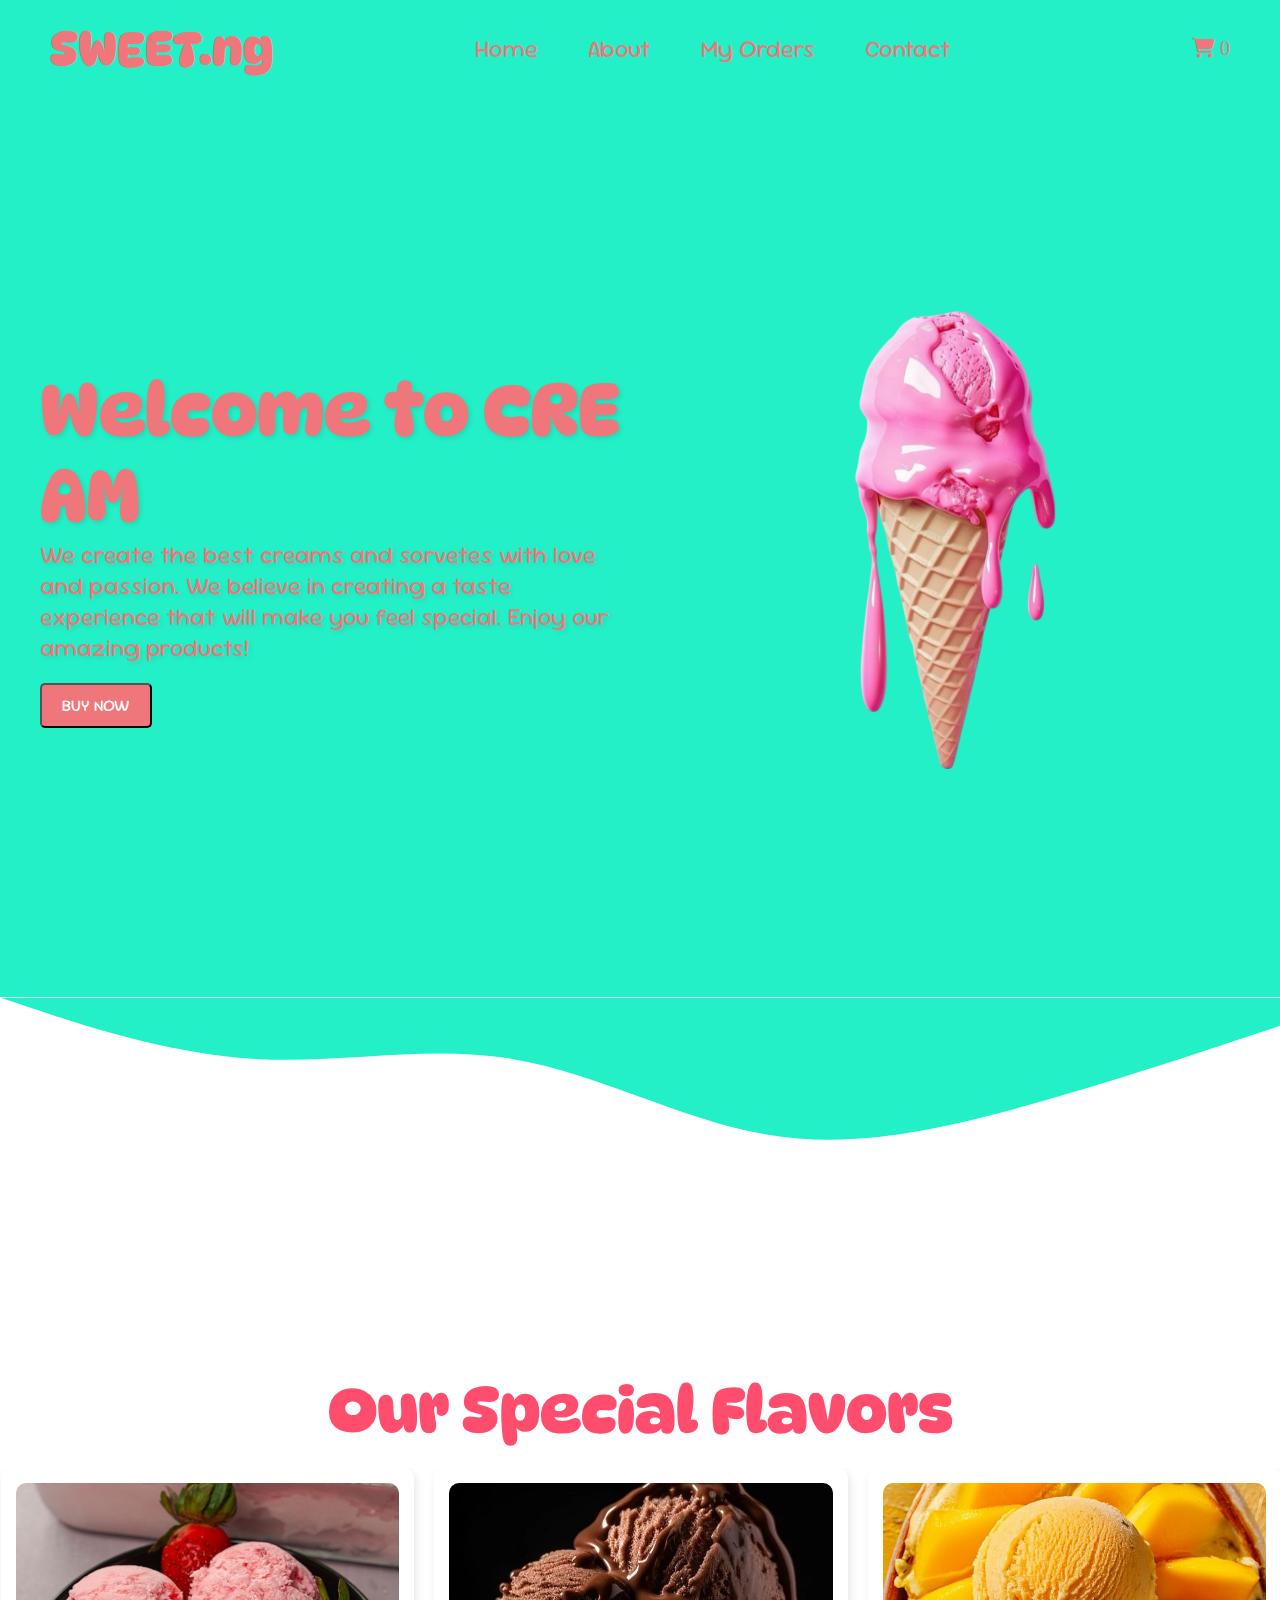
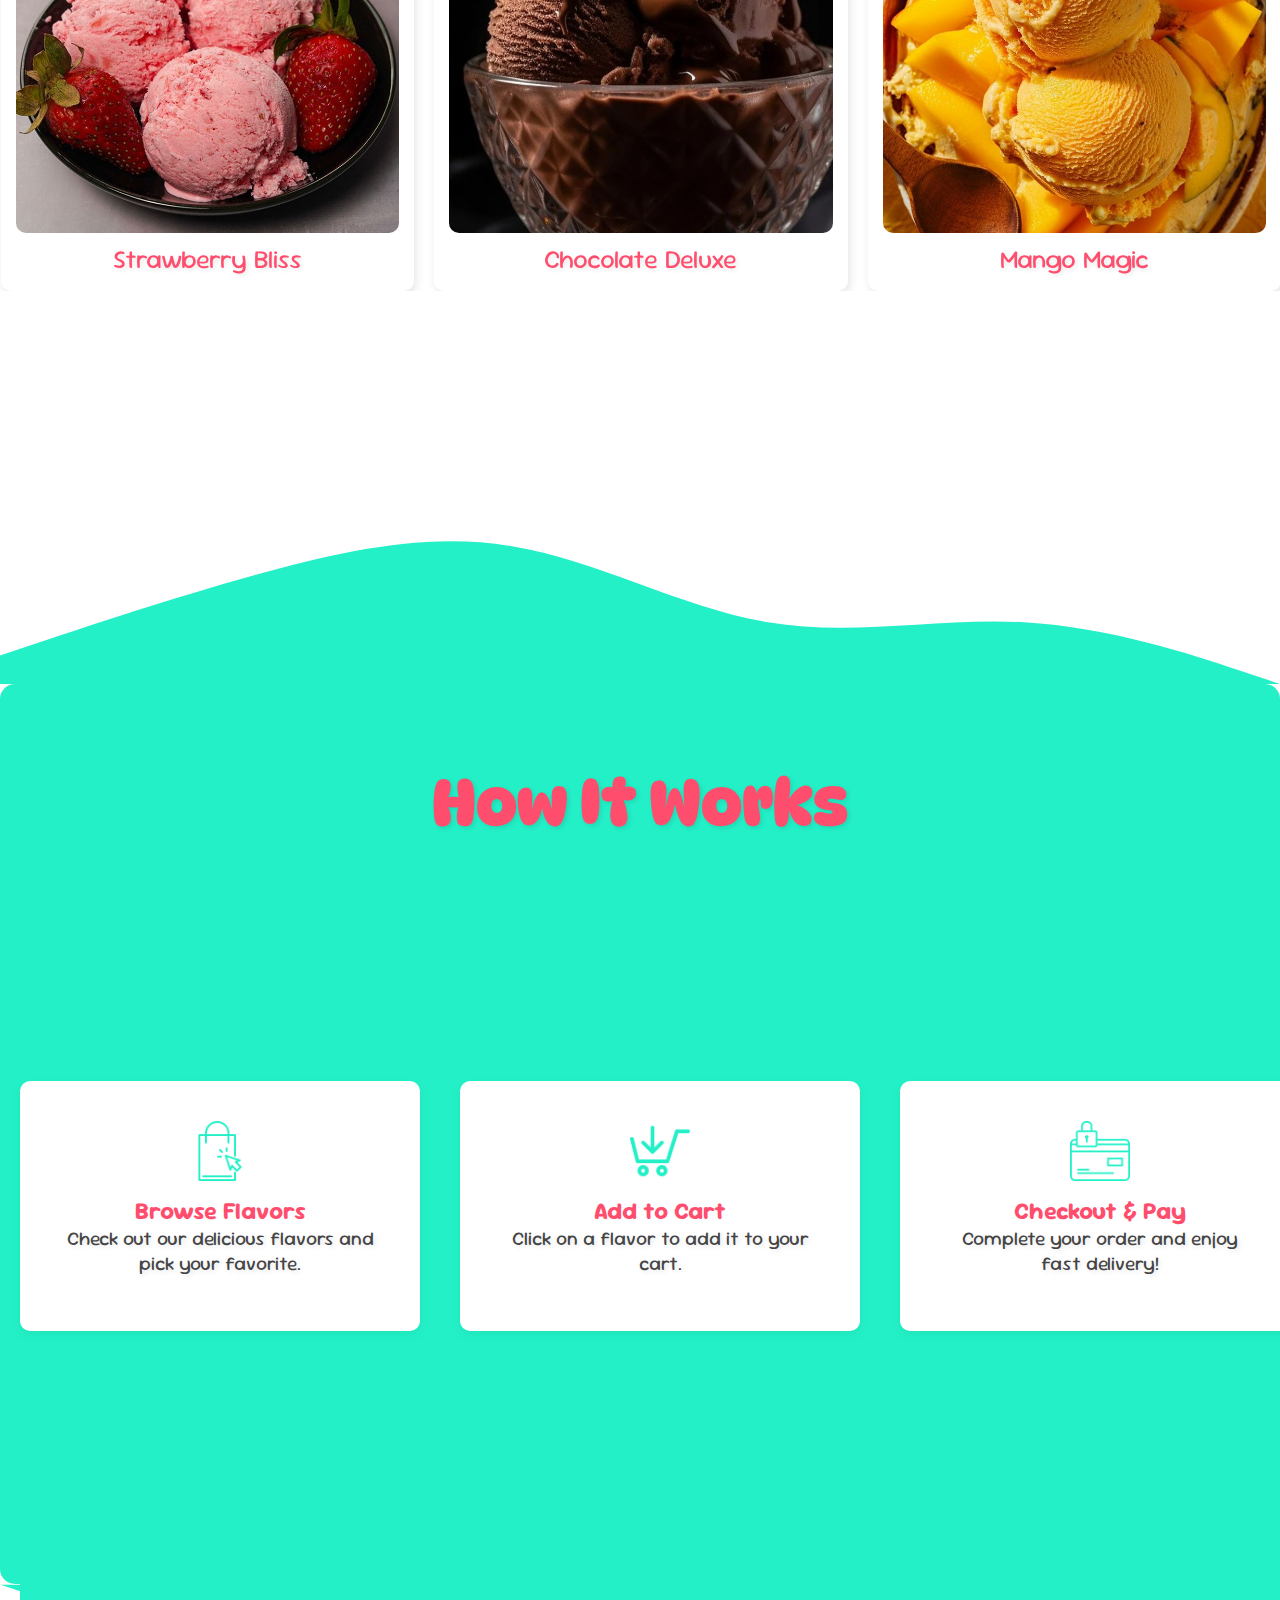
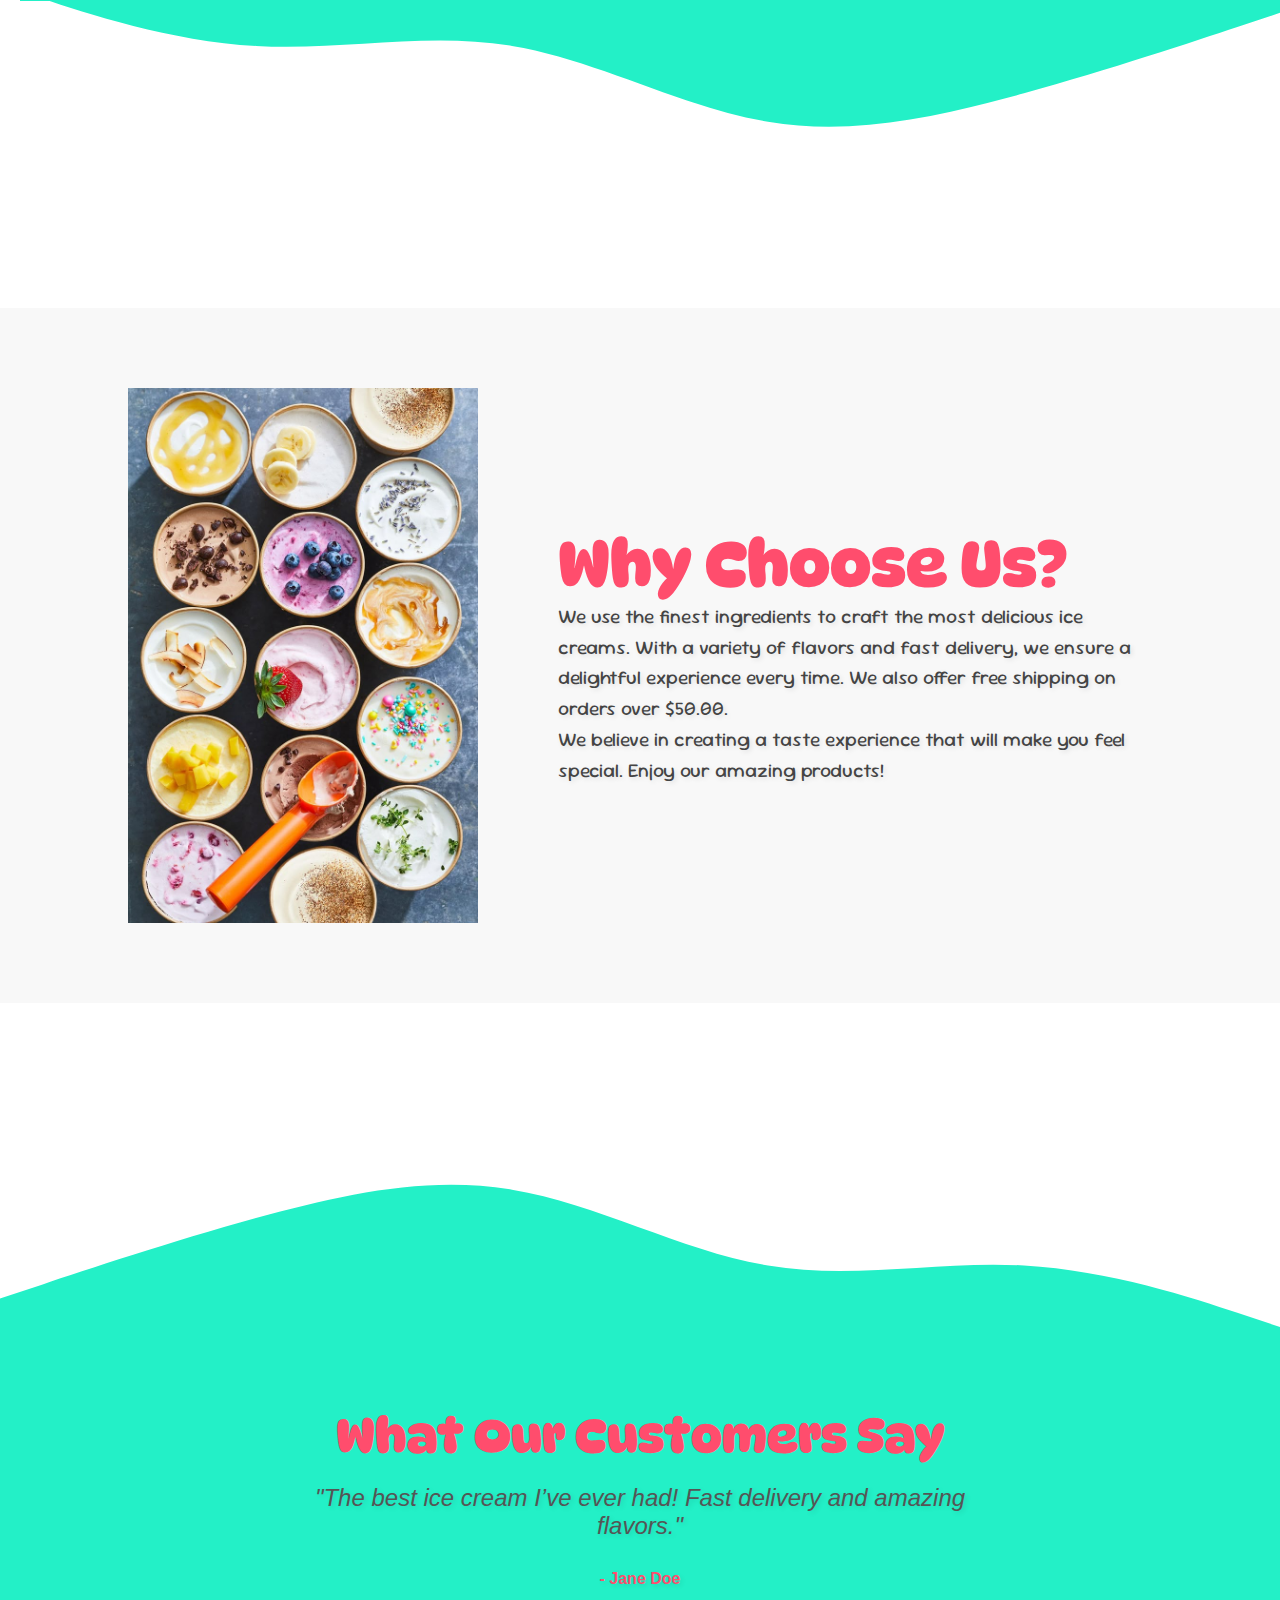
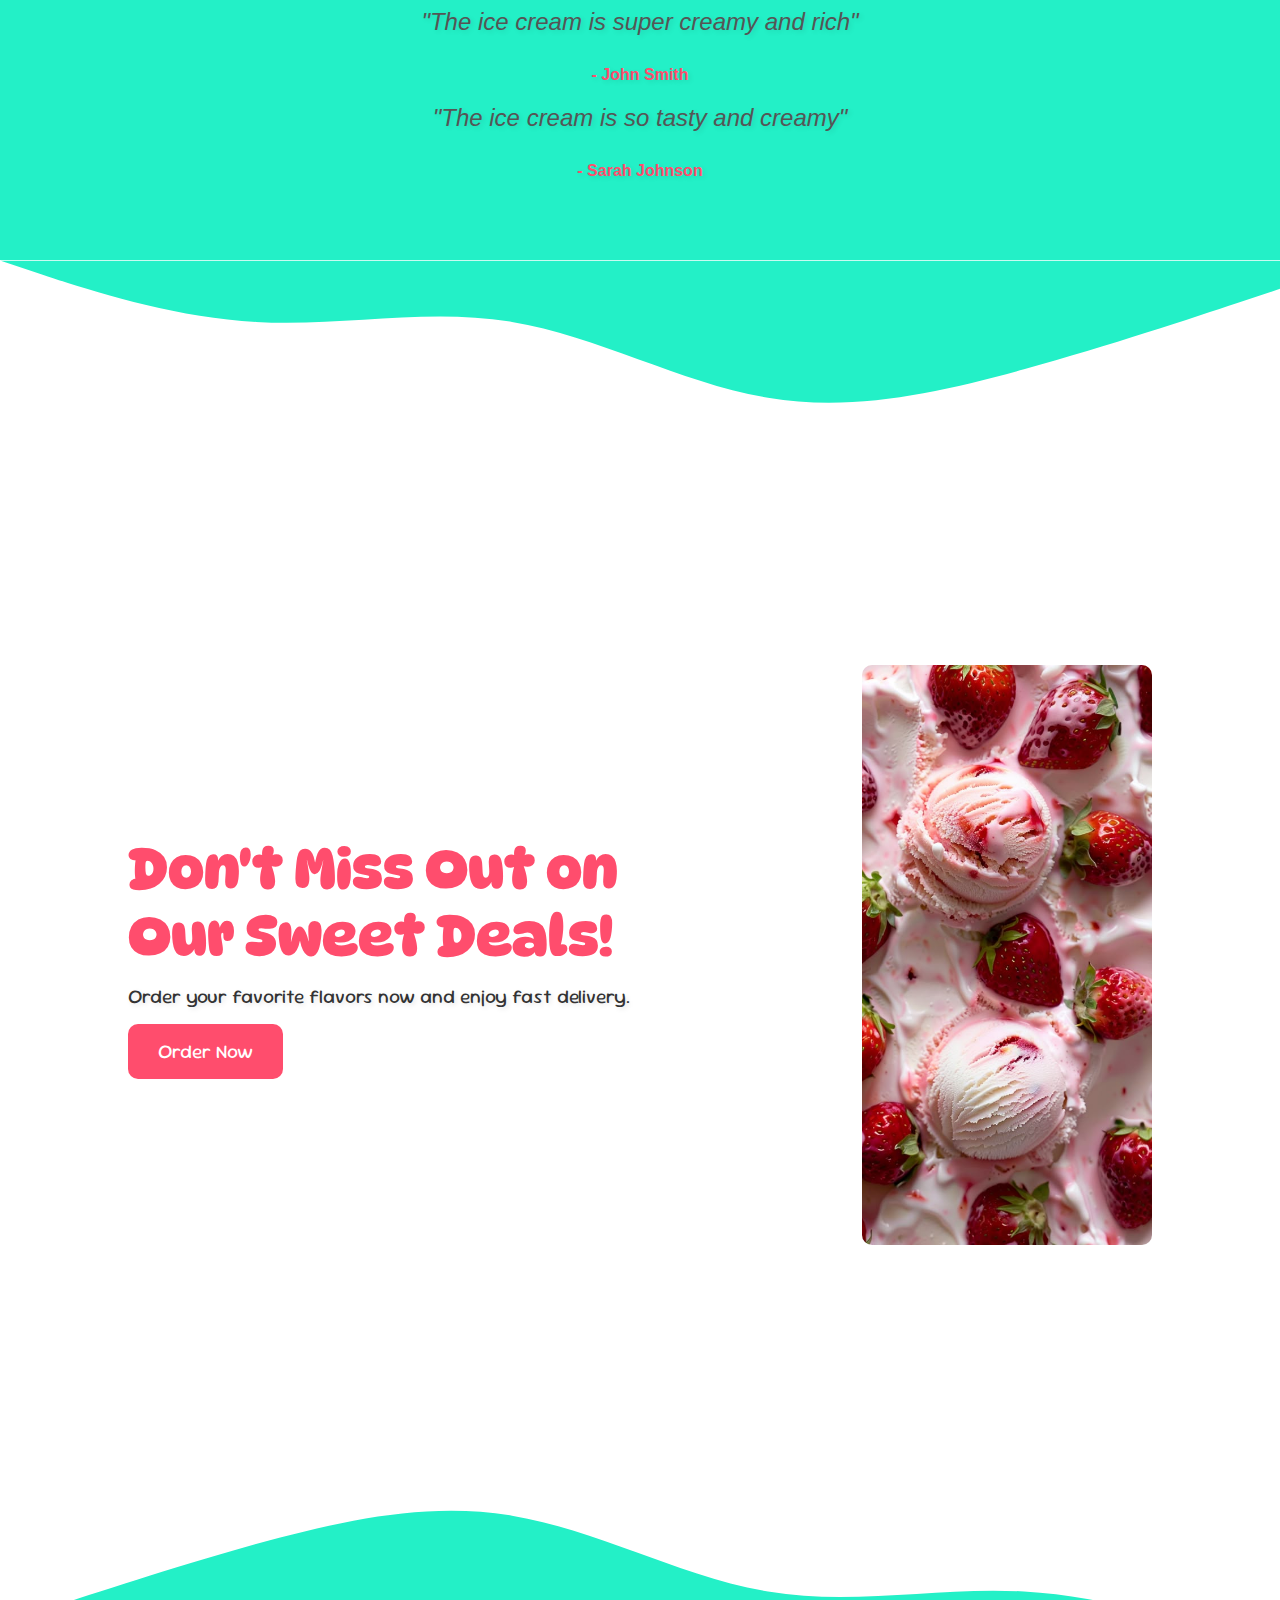
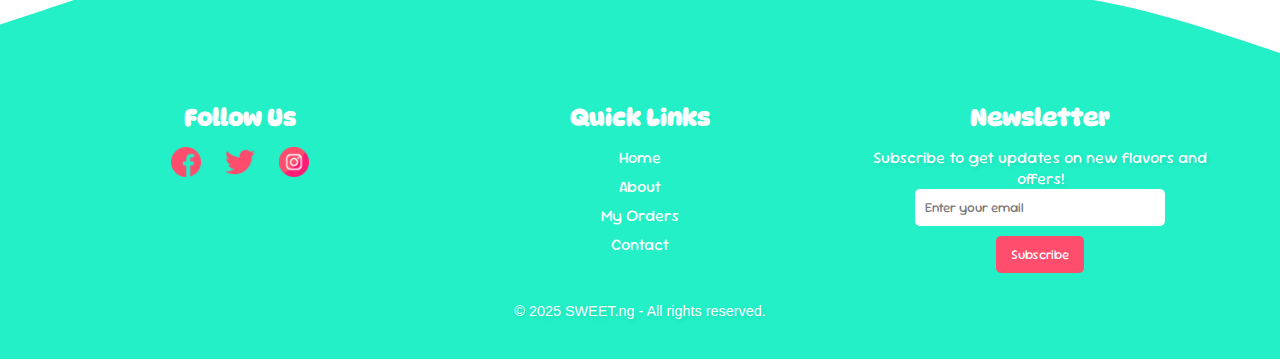
==== index.html @ fdbc4f42 "created webpage for icecream company" ====
<!DOCTYPE html>
<html lang="en">
<head>
    <style>
        @import url('https://fonts.googleapis.com/css2?family=DynaPuff:wght@400..700&family=Sour+Gummy:ital,wght@0,100..900;1,100..900&display=swap');
        </style>
    <link rel="stylesheet" href="https://cdnjs.cloudflare.com/ajax/libs/font-awesome/6.4.2/css/all.min.css">
    <meta charset="UTF-8">
    <meta name="viewport" content="width=device-width, initial-scale=1.0">
    <title>SWEET.ng</title>
    <link rel="stylesheet" href="styles.css">
    <link rel="stylesheet" href="https://cdnjs.cloudflare.com/ajax/libs/OwlCarousel2/2.3.4/assets/owl.carousel.min.css">
    <link rel="stylesheet" href="https://cdnjs.cloudflare.com/ajax/libs/OwlCarousel2/2.3.4/assets/owl.theme.default.min.css">

</head>
<body>
    
  <nav>
    <div class="logo">SWEET.ng</div>
  <ul>
    <li><a href="#home">Home</a></li>
    <li><a href="about.html">About</a></li>
    <li><a href="#features">My Orders</a></li>
    <li><a href="#contact">Contact</a></li>
  </ul>
  <div class="cart-icon">
    <i class="fas fa-shopping-cart"></i>
    <span id="cart-count">0</span>
  
  </div>
</nav>
<section class="hero-section">
    <div class="hero-content">
        <h1 id="wobble-text">
            Welcome to 
            <span>C</span><span>R</span><span>E</span><span>A</span><span>M</span>
        </h1>
        <p>
            We create the best creams and sorvetes with love and passion.
            We believe in creating a taste experience that will make you feel special.
            Enjoy our amazing products!
        </p>
        <button class="btn">BUY NOW</button>
    </div>
    <div class="hero-image">
        <img src="images/Sorvete 🍦.png" alt="Ice Cream">
    </div>
</section>
<div class="wave-divider">
    <img src="assets/wave.svg" alt="wave-divider">
</div>
<section class="flavors-section">
    <h2>Our Special Flavors</h2>
    <div class="owl-carousel">
        <div class="flavor" onclick="addToCart('Mango Magic')">
            <img src="images/strawberry ice cream__ strawberry__ homemade ice cream__ ice cream recipe__ red ice cream.jpeg" alt="Strawberry Bliss">
            <p>Strawberry Bliss</p>
        </div>
        <div class="flavor">
            <img src="images/choco1.jpeg" alt="Chocolate Deluxe">
            <p>Chocolate Deluxe</p>
        </div>
        <div class="flavor">
            <img src="images/mango.jpeg" alt="Mango Magic">
            <p>Mango Magic</p>
        </div>
        <div class="flavor">
            <img src="images/vanilla1.jpeg" alt="Vanilla Dream">
            <p>Vanilla Dream</p>
        </div>
    </div>
</section>
<div class="wave-divider1">
    <img src="assets/wave.svg" alt="wave-divider">
</div>
<section class="ordering-guide">
    <h2>How It Works</h2>
    <div class="steps">
        <div class="step">
            <img src="images/online-shopping.png" alt="Browse Flavors">
            <h3>Browse Flavors</h3>
            <p>Check out our delicious flavors and pick your favorite.</p>
        </div>
        <div class="step">
            <img src="images/shopping-cart.png" alt="Add to Cart">
            <h3>Add to Cart</h3>
            <p>Click on a flavor to add it to your cart.</p>
        </div>
        <div class="step">
            <img src="images/credit-card.png"Checkout">
            <h3>Checkout & Pay</h3>
            <p>Complete your order and enjoy fast delivery!</p>
        </div>
    </div>
</section>
<div class="wave-divider">
    <img src="assets/wave.svg" alt="wave-divider">
</div>
<section class="why-choose-us">
    <img src="images/8 Healthy Ice Cream, Frozen Dessert and Drink Recipes to Beat the Heat.jpeg" alt="Premium Ice Cream">
    <div class="why-text">
        <h2>Why Choose Us?</h2>
        <p>We use the finest ingredients to craft the most delicious ice creams. With a variety of flavors and fast delivery, we ensure a delightful experience every time.
            We also offer free shipping on orders over $50.00.
        </p>
        <p>
            We believe in creating a taste experience that will make you feel special.
            Enjoy our amazing products!
        </p>
    </div>
</section>
<div class="wave-divider1">
    <img src="assets/wave.svg" alt="wave-divider">
</div>
<section class="customer-reviews">
    <h2>What Our Customers Say</h2>
    <p class="review">"The best ice cream I’ve ever had! Fast delivery and amazing flavors."</p>
    <p class="reviewer">- Jane Doe</p>

    <p class="review">"The ice cream is super creamy and rich"</p>
    <p class="reviewer">- John Smith</p>

    <p class="review">"The ice cream is so tasty and creamy"</p>
    <p class="reviewer">- Sarah Johnson</p>
</section>
<div class="wave-divider">
    <img src="assets/wave.svg" alt="wave-divider">
</div>
<section class="cta">
    <div class="cta-text">
      <h2>Don't Miss Out on Our Sweet Deals!</h2>
      <p>Order your favorite flavors now and enjoy fast delivery.</p>
      <a href="#" class="cta-btn">Order Now</a>
    </div>
    <div class="cta-image">
      <img src="images/Strawberry Shortcake Ice Cream [55 Minutes].jpeg" alt="Delicious Ice Cream">
    </div>
  </section>
  <div class="wave-divider1">
    <img src="assets/wave.svg" alt="wave-divider">
</div>

  <footer>
    <div class="footer-container">
        <div class="footer-section">
            <h3>Follow Us</h3>
            <div class="social-icons">
                <a href="#"><img src="assets/facebook.png" alt="Facebook"></a>
                <a href="#"><img src="assets/twitter.png" alt="Twitter"></a>
                <a href="#"><img src="assets/instagram.png" alt="Instagram"></a>
            </div>
        </div>

        <div class="footer-section">
            <h3>Quick Links</h3>
            <ul>
                <li><a href="#">Home</a></li>
                <li><a href="#">About</a></li>
                <li><a href="#">My Orders</a></li>
                <li><a href="#">Contact</a></li>
            </ul>
        </div>

        <div class="footer-section">
            <h3>Newsletter</h3>
            <p>Subscribe to get updates on new flavors and offers!</p>
            <form>
                <input type="email" placeholder="Enter your email" required>
                <button type="submit">Subscribe</button>
            </form>
        </div>
    </div>
    <p class="copyright">© 2025 SWEET.ng - All rights reserved.</p>
</footer>

<script src="scripts.js"></script>
<script src="https://code.jquery.com/jquery-3.6.0.min.js"></script>
<script src="https://cdnjs.cloudflare.com/ajax/libs/OwlCarousel2/2.3.4/owl.carousel.min.js"></script>


<script>
$(document).ready(function(){
    $(".owl-carousel").owlCarousel({
        loop: true,
        margin: 20,
        nav: true,
        dots: true,
        autoplay: true,
        autoplayTimeout: 3000,
        responsive: {
            0: { items: 1 },
            600: { items: 2 },
            1000: { items: 3 }
        }
    });
});
</script>
</body>
</html>
---- styles.css ----
*{
    padding: 0;
    margin: 0;
    box-sizing: border-box;
}
html{
    scroll-behavior: smooth;
}
body {
    font-family: Arial, sans-serif;
    margin:0;
    padding:0;
    overflow-x: hidden;
    cursor:url('assets/arrowhead1.png'), auto;
}

nav {
    font-family:"Exo 2";
    display: flex;
    justify-content: space-between;
    align-items: center;
    background-color: #23f0c7;
    padding: 20px 50px;
    position: sticky;
    top: 0;
    z-index: 1000;
  }
  nav .logo {
    font-family:"DynaPuff";
    color: #ef767a;
    font-size: 3rem;
    font-weight: bold;
  }
  
  nav ul {
    list-style: none;
    display: flex;
    margin: 0;
    padding: 0;
    padding-right: 20px;
  }
  
  nav ul li {
    margin: 0 15px;
  }
  
  nav ul li a {
    color: #ef767a;
    text-decoration: none;
    font-size: 1.5rem;
    padding: 5px 10px;
    transition: all 0.3s ease;
    font-family: 'Sour Gummy';
  }
  
  nav ul li a:hover {
    color: #ef767a;
    border-radius: 5px;
  }

.cart-icon{
    font-size: 20px;
    color: #ef767a;
    cursor: url('assets/hand-pointer.png'), auto;
    margin-left: 20px;
}
.cart-icon i{
    transition: transform 0.2s ease-in-out;
}

.cart-icon:hover i{
    transform: scale(1.2);
}

  ::-webkit-scrollbar{
    width: 7px;
}

::-webkit-scrollbar-thumb{
    background-color: #ef767a;
}

::-webkit-scrollbar-track{
    background-color :#23f0c7;

}

  .hero-section {
    display: flex;
    justify-content: space-between;
    align-items: center;
    height: 100vh;
    width: 100%;
    background-color: #23f0c7;
    padding: 20px;
}

.hero-content, .hero-image {
    flex: 1;
    padding: 20px;
}
 h1, p {
    text-shadow:2px 2px 5px rgba(0, 0, 0, 0.1);
 }
.hero-content {
    text-align: left;
}
.hero-content h1{
    font-family: 'DynaPuff';
    font-size: 4.5rem;
    color: #ef767a;
    font-weight: bold;
}
.hero-content h1 span{
    display: inline-block;
    transition: transform 0.1s ease-in-out;
}
.hero-content h1 span:hover{
    animation: shake 0.3s ease-in-out infinite;
}

.hero-content p {
    font-family: 'Sour Gummy';
    font-size: 1.5rem;
    color:#ef767a ;
    margin-bottom: 20px;
}

.hero-image {
    display: flex;
    justify-content: center;
    align-items: center;
}

.hero-image img {
    max-width: 70%;
    height: auto;
    animation: float 3s ease-in-out infinite;
    
}
.btn{
    background-color: #ef767a;
    color: #fff;
    padding: 10px 20px;
    border-radius: 5px;
    text-decoration: none;
    font-size: 1rem;
    transition: all 0.3s ease;
    font-family: 'Sour Gummy';
    cursor:url('assets/hand-pointer.png'), auto;
}

.btn:hover{
    transform: scale(1.1);
    background-color: #ff8a8e;
    box-shadow: 0 4px 8px rgba(0, 0, 0, 0.2);
}
@keyframes float {
    0% {
        transform: translateY(0px);
    }
    50% {
        transform: translateY(-20px);
    }
    100% {
        transform: translateY(0px);
    }
}
@keyframes shake{
    0%{
        transform: translate(0, 0);
    }
    25%{
        transform: translate(-5px, -5px);
    }
    50%{
        transform: translate(5px, 5px);
    }
    75%{
        transform: translate(-5px, 5px);
    }
    100%{
        transform: translate(0, 0);
    }
}

.flavors-section {
    text-align: center;
    padding: 50px 20px;
    background-color: white; 
    height: auto;
    padding: 50px 0;
}

.flavors-section h2 {
    font-family: 'DynaPuff';
    color: #ff4d6d; 
    font-size: 4rem;
    margin-bottom: 20px;
}
 .owl-nav{
    display: none;
 }
.owl-carousel .flavor {
    display: flex;
    flex-direction: column;
    align-items: center;
    background: white;
    padding: 15px;
    border-radius: 10px;
    box-shadow: 2px 4px 10px rgba(0, 0, 0, 0.1);
    height:auto;
    min-height:250px;
    transition: transform 0.3s ease-in-out, box-shadow 0.3s;
}

.owl-carousel:hover.flavor{
    transform: scale(1.05);
    box-shadow: 2px 4px 15px rgba(0, 0, 0, 0.2);
}

.owl-carousel img {
    width: 100px;
    height: 350px;
    object-fit: cover;
    border-radius: 10px;
}

.owl-carousel p {
    font-family:'Sour Gummy';
    margin-top: 10px;
    font-size: 1.6rem;
    color: #ff4d6d;
}
.hero-section, .owl-carousel{
    overflow: hidden;
    max-width: 100%;
}
.owl-stage-outer{
    overflow: hidden;
}

.ordering-guide {
    background: #23f0c7;
    padding: 80px 20px;
    text-align: center;
    border-radius: 15px;
    height: 100vh;
}

.ordering-guide h2 {
    color: #ff4d6d;
    font-size: 4rem;
    margin-bottom: 20px;
    font-family: 'DynaPuff';
    font-weight: bold;
    text-shadow: 2px 2px 5px rgba(0, 0, 0, 0.1);
    text-align: center;
    align-items: center;
}

.steps {
    width:100vw;
    height: 100%;
    background: #23f0c7;
    display: flex;
    justify-content: center;
    align-items: center;
    gap: 40px;
    flex-wrap: wrap;
    padding-bottom:50px;
}

.step {
    flex:1;
    background: white;
    padding: 40px;
    border-radius: 10px;
    box-shadow: 0px 4px 10px rgba(8, 151, 87, 0.1);
    min-width: 300px;
    max-width: 400px;
    height: 250px;
    text-align: center;
    transition: transform 0.3s ease-in-out;
}

.step:hover {
    transform: scale(1.05);
}

.step img {
    width: 60px;
    height: 60px;
    margin-bottom: 10px;
}
.step h3{
  font-family: 'Sour Gummy';
  font-size: 1.5rem;
  color: #ff4d6d;
}
.step p{
  font-family: 'Sour Gummy';
  font-size: 1.2rem;
  color: #444;
}

.why-choose-us {
    display: flex;
    align-items: center;
    justify-content: space-between;
    background: #f8f8f8;
    padding: 80px 10%;
    gap: 50px;
}

.why-choose-us img {
    width: 350px; /* Adjust as needed */
    max-width: 100%;
}

.why-text {
    padding-left:30px;

}

.why-text h2 {
    font-family: 'DynaPuff';
    font-size: 4rem;
    color: #ff4d6d;
}

.why-text p {
    font-family: 'Sour Gummy';
    font-size: 1.2rem;
    line-height: 1.6;
    color: #444;
}

.customer-reviews {
    background: #23f0c7;
    padding: 80px 10%;
    text-align: center;
}

.customer-reviews h2 {
    font-family: 'DynaPuff';
    font-size: 3rem;
    color: #ff4d6d;
}

.review {
    font-style: italic;
    font-size: 1.5rem;
    color: #555;
    max-width: 700px;
    margin: 0 auto;
    padding: 20px;
}

.reviewer {
    font-weight: bold;
    margin-top: 10px;
    color: #ff4d6d;
}

.cta {
    display: flex;
    align-items: center;
    justify-content: space-between;
    padding: 80px 10%;
    background: white; 
    border-radius: 15px;
  }
  
  .cta-text {
    max-width: 50%;
  }
  
  .cta h2 {
    font-family: 'DynaPuff';
    font-size: 3.5rem;
    font-weight: bold;
    color: #ff4d6d;
  }
  
  .cta p {
    font-family: 'Sour Gummy';
    font-size: 1.2rem;
    margin: 15px 0;
    color: #333;
  }
  
  .cta-btn {
    font-family:'Sour Gummy';
    display: inline-block;
    background: #ff4d6d;
    color: white;
    padding: 15px 30px;
    font-size: 1.2rem;
    text-decoration: none;
    border-radius: 10px;
    transition: transform 0.3s ease-in-out;
    cursor:url('assets/hand-pointer.png'), auto;
  }
  
  .cta-btn:hover {
    transform: scale(1.05);
  }
  
  
  .cta-image img {
    width: 100%;
    max-width: 290px; 
    border-radius: 10px;
  }

  .wave-divider{
    width:100%;
    overflow:hidden;
    line-height:0;
  }
  .wave-divider img{
    width:100%;
    display:block;
    transform:rotate(180deg);
    padding-top: 40px;
  }
  wave-divider1{
    width:100%;
    overflow:hidden;
    line-height:0;
  }
  .wave-divider1 img{
    width:100%;
    display:block;
    padding-top: 40px;
  }

  footer {
    background: #23f0c7;
    color: #fff;
    padding: 40px 20px;
    text-align: center;
}

.footer-container {
    display: flex;
    justify-content: space-between;
    flex-wrap: wrap;
    max-width: 1200px;
    margin: auto;
}

.footer-section {
    flex: 1;
    min-width: 250px;
    margin: 10px;
}

.footer-section h3 {
    font-family: 'DynaPuff';
    font-size: 1.5rem;
    margin-bottom: 15px;
}

.footer-section p {
    font-family: 'Sour Gummy';
}
.footer-section ul {
    list-style: none;
    padding: 0;
}

.footer-section ul li {
    margin: 8px 0;
}

.footer-section ul li a {
    font-family: 'Sour Gummy';
    color: #fff;
    text-decoration: none;
    transition: color 0.3s ease;
    cursor:url('assets/hand-pointer.png'), auto;
}

.footer-section ul li a:hover {
    color: #ff4d6d;
}

.social-icons a {
    margin: 0 10px;
}

.social-icons img {
    width: 30px;
    transition: transform 0.3s ease;
    cursor:url('assets/hand-pointer.png'), auto;
}

.social-icons img:hover {
    transform: scale(1.1);
}

form {
    display: flex;
    justify-content: center;
    align-items: center;
    flex-direction: column;
}

form input {
    font-family: 'Sour Gummy';
    padding: 10px;
    width: 80%;
    max-width: 250px;
    border: none;
    border-radius: 5px;
    margin-bottom: 10px;
}

form button {
    font-family: 'Sour Gummy';
    background: #ff4d6d;
    color: #fff;
    border: none;
    padding: 10px 15px;
    cursor: pointer;
    border-radius: 5px;
    transition: background 0.3s ease;
    cursor:url('assets/hand-pointer.png'), auto;
}

form button:hover {
    background: #e63950;
}

.copyright {
    margin-top: 20px;
    font-size: 0.9rem;
}
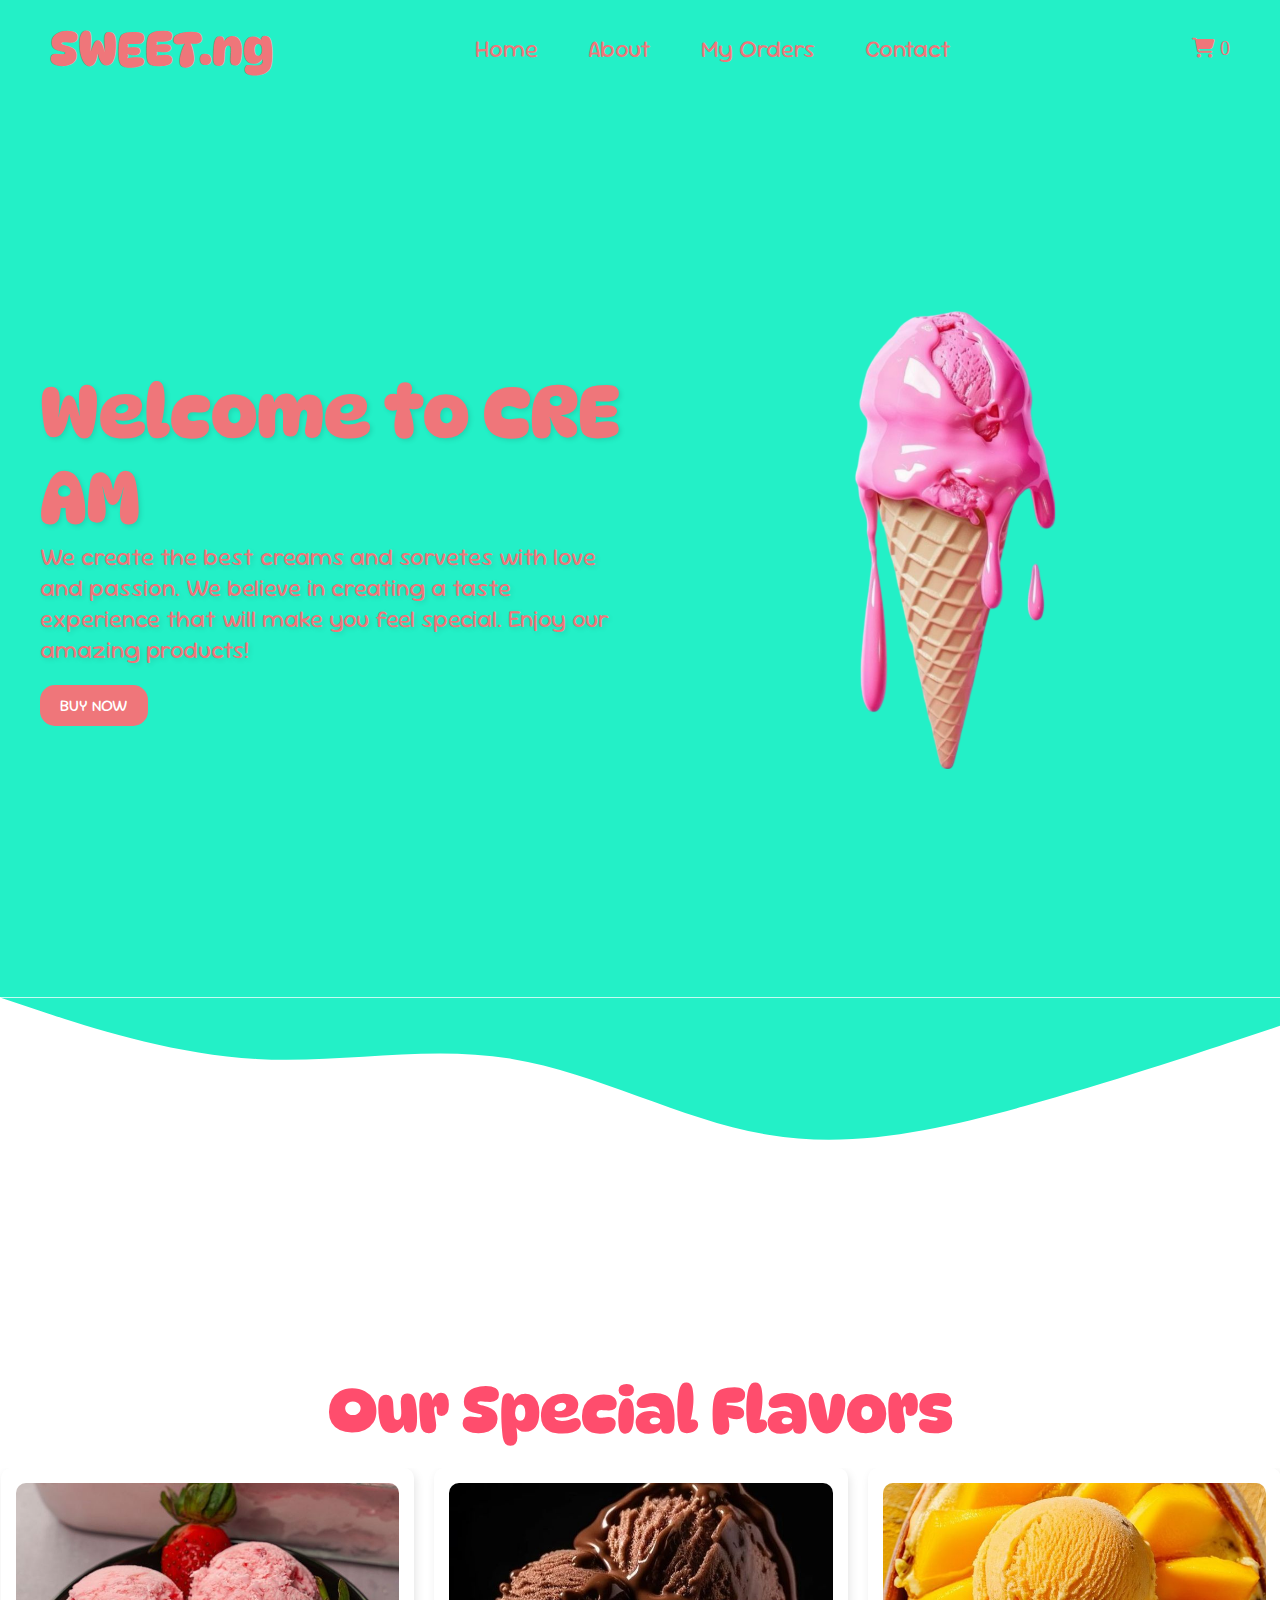
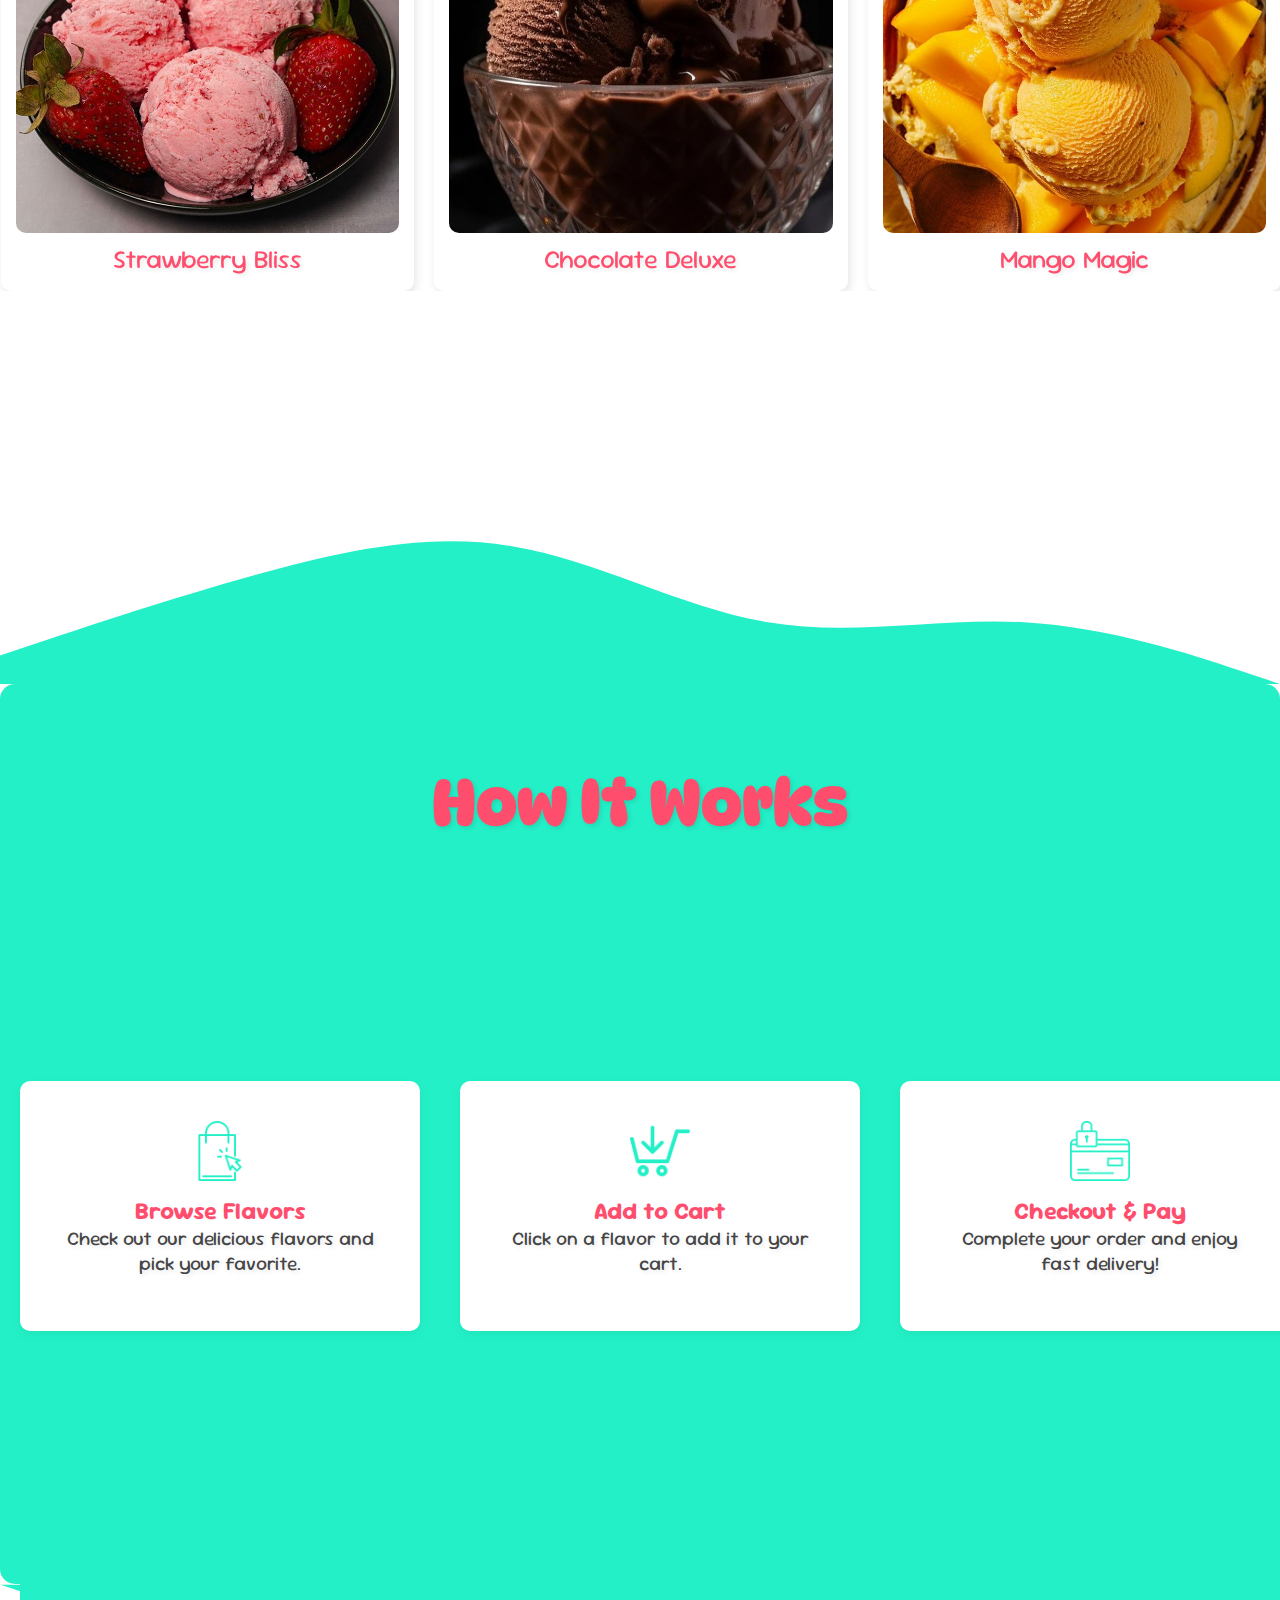
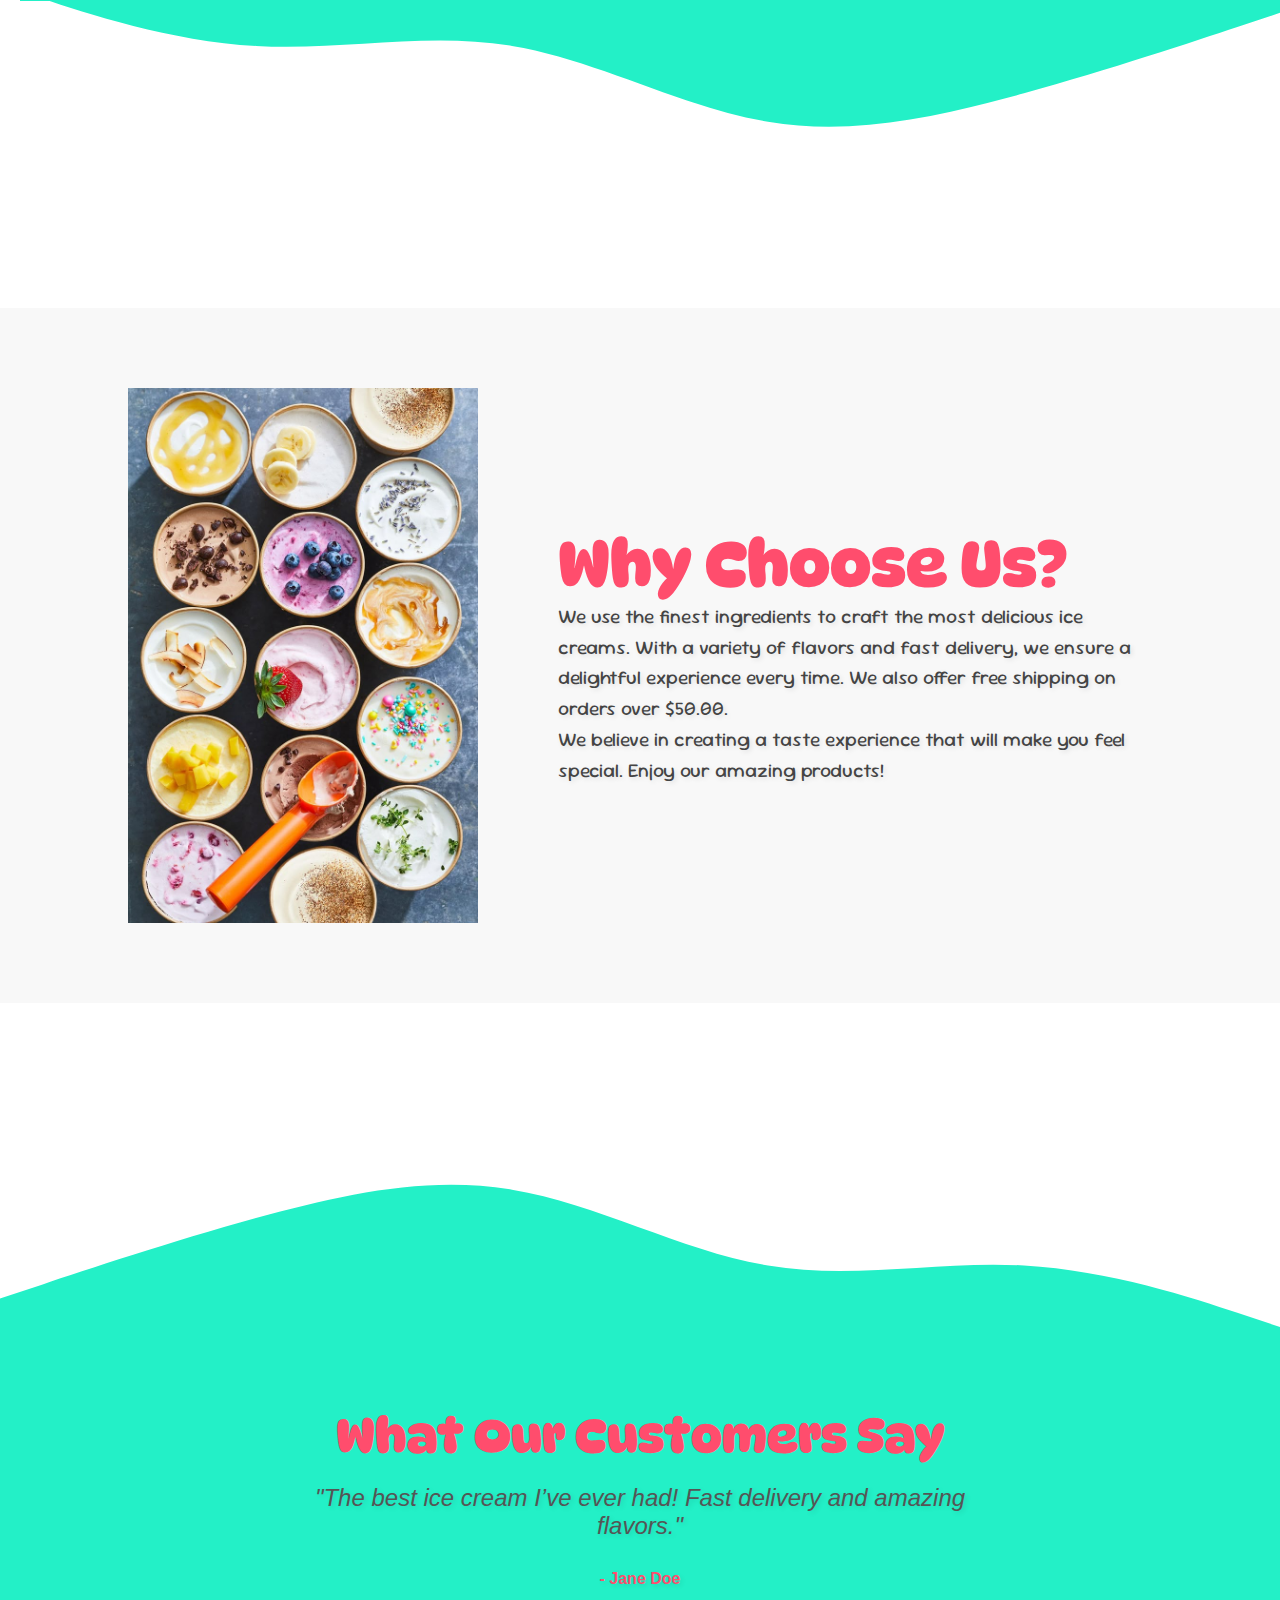
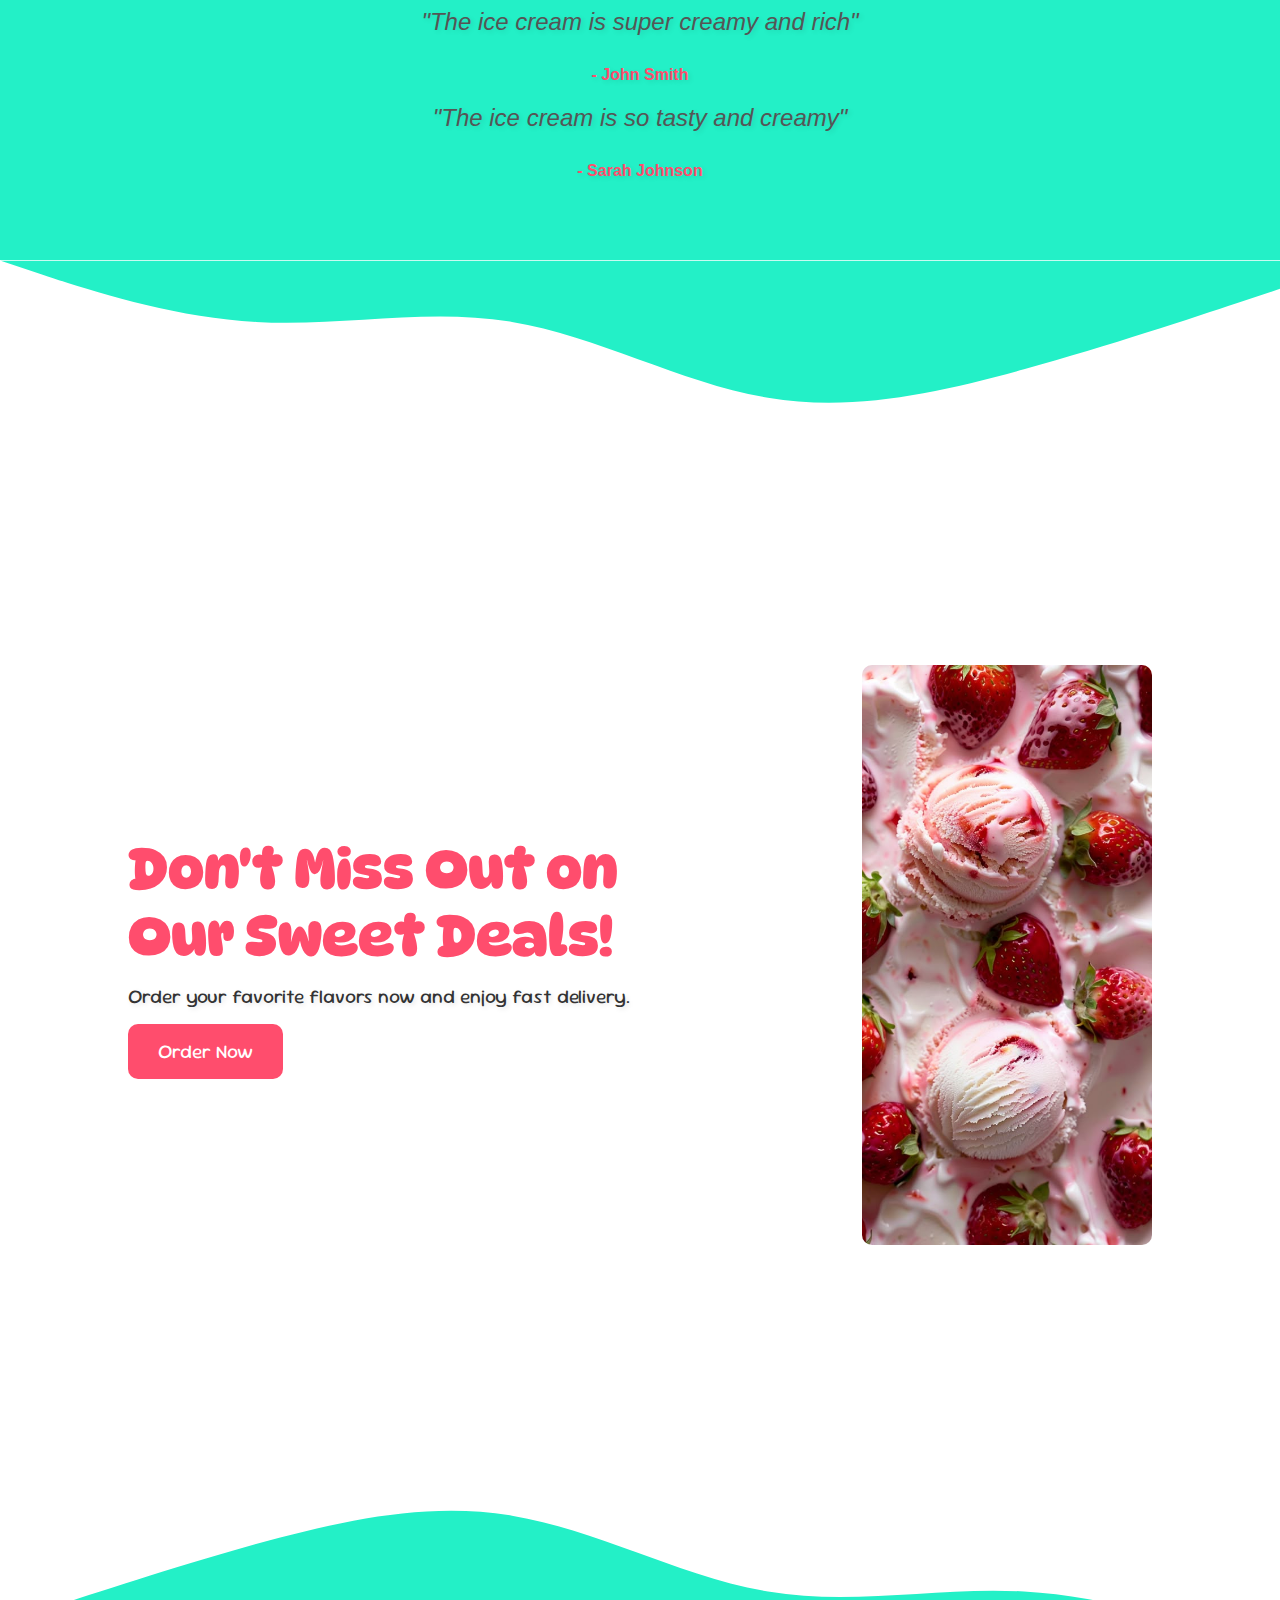
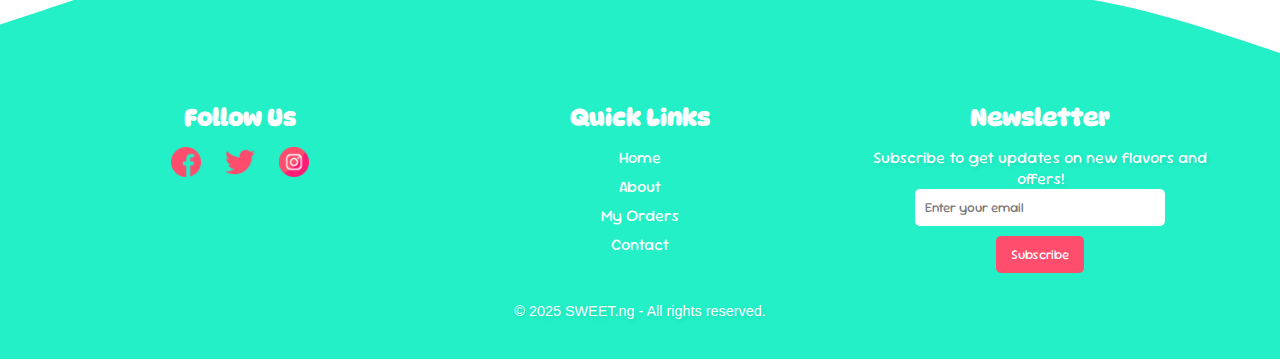
==== commit 959fcaab: "added media queries" ====
--- a/index.html
+++ b/index.html
@@ -1,199 +1,221 @@
 <!DOCTYPE html>
 <html lang="en">
-<head>
+  <head>
     <style>
-        @import url('https://fonts.googleapis.com/css2?family=DynaPuff:wght@400..700&family=Sour+Gummy:ital,wght@0,100..900;1,100..900&display=swap');
-        </style>
-    <link rel="stylesheet" href="https://cdnjs.cloudflare.com/ajax/libs/font-awesome/6.4.2/css/all.min.css">
-    <meta charset="UTF-8">
-    <meta name="viewport" content="width=device-width, initial-scale=1.0">
+      @import url("https://fonts.googleapis.com/css2?family=DynaPuff:wght@400..700&family=Sour+Gummy:ital,wght@0,100..900;1,100..900&display=swap");
+    </style>
+    <link
+      rel="stylesheet"
+      href="https://cdnjs.cloudflare.com/ajax/libs/font-awesome/6.4.2/css/all.min.css"
+    />
+    <meta charset="UTF-8" />
+    <meta name="viewport" content="width=device-width, initial-scale=1.0" />
     <title>SWEET.ng</title>
-    <link rel="stylesheet" href="styles.css">
-    <link rel="stylesheet" href="https://cdnjs.cloudflare.com/ajax/libs/OwlCarousel2/2.3.4/assets/owl.carousel.min.css">
-    <link rel="stylesheet" href="https://cdnjs.cloudflare.com/ajax/libs/OwlCarousel2/2.3.4/assets/owl.theme.default.min.css">
-
-</head>
-<body>
-    
-  <nav>
-    <div class="logo">SWEET.ng</div>
-  <ul>
-    <li><a href="#home">Home</a></li>
-    <li><a href="about.html">About</a></li>
-    <li><a href="#features">My Orders</a></li>
-    <li><a href="#contact">Contact</a></li>
-  </ul>
-  <div class="cart-icon">
-    <i class="fas fa-shopping-cart"></i>
-    <span id="cart-count">0</span>
-  
-  </div>
-</nav>
-<section class="hero-section">
-    <div class="hero-content">
+    <link rel="stylesheet" href="styles.css" />
+    <link
+      rel="stylesheet"
+      href="https://cdnjs.cloudflare.com/ajax/libs/OwlCarousel2/2.3.4/assets/owl.carousel.min.css"
+    />
+    <link
+      rel="stylesheet"
+      href="https://cdnjs.cloudflare.com/ajax/libs/OwlCarousel2/2.3.4/assets/owl.theme.default.min.css"
+    />
+  </head>
+  <body>
+    <nav>
+      <div class="logo">SWEET.ng</div>
+      <ul class="nav-links">
+        <li><a href="#home">Home</a></li>
+        <li><a href="about.html">About</a></li>
+        <li><a href="#features">My Orders</a></li>
+        <li><a href="#contact">Contact</a></li>
+      </ul>
+      <div class="cart-icon">
+        <i class="fas fa-shopping-cart"></i>
+        <span id="cart-count">0</span>
+      </div>
+      <div class="menu-icon">
+        <i class="fas fa-bars"></i>
+      </div>
+    </nav>
+    <section class="hero-section">
+      <div class="hero-content">
         <h1 id="wobble-text">
-            Welcome to 
-            <span>C</span><span>R</span><span>E</span><span>A</span><span>M</span>
+          Welcome to
+          <span>C</span><span>R</span><span>E</span><span>A</span><span>M</span>
         </h1>
         <p>
-            We create the best creams and sorvetes with love and passion.
-            We believe in creating a taste experience that will make you feel special.
-            Enjoy our amazing products!
+          We create the best creams and sorvetes with love and passion. We
+          believe in creating a taste experience that will make you feel
+          special. Enjoy our amazing products!
         </p>
         <button class="btn">BUY NOW</button>
-    </div>
-    <div class="hero-image">
-        <img src="images/Sorvete 🍦.png" alt="Ice Cream">
-    </div>
-</section>
-<div class="wave-divider">
-    <img src="assets/wave.svg" alt="wave-divider">
-</div>
-<section class="flavors-section">
-    <h2>Our Special Flavors</h2>
-    <div class="owl-carousel">
+      </div>
+      <div class="hero-image">
+        <img src="images/Sorvete 🍦.png" alt="Ice Cream" />
+      </div>
+    </section>
+    <div class="wave-divider">
+      <img src="assets/wave.svg" alt="wave-divider" />
+    </div>
+    <section class="flavors-section">
+      <h2>Our Special Flavors</h2>
+      <div class="owl-carousel">
         <div class="flavor" onclick="addToCart('Mango Magic')">
-            <img src="images/strawberry ice cream__ strawberry__ homemade ice cream__ ice cream recipe__ red ice cream.jpeg" alt="Strawberry Bliss">
-            <p>Strawberry Bliss</p>
+          <img
+            src="images/strawberry ice cream__ strawberry__ homemade ice cream__ ice cream recipe__ red ice cream.jpeg"
+            alt="Strawberry Bliss"
+          />
+          <p>Strawberry Bliss</p>
         </div>
         <div class="flavor">
-            <img src="images/choco1.jpeg" alt="Chocolate Deluxe">
-            <p>Chocolate Deluxe</p>
+          <img src="images/choco1.jpeg" alt="Chocolate Deluxe" />
+          <p>Chocolate Deluxe</p>
         </div>
         <div class="flavor">
-            <img src="images/mango.jpeg" alt="Mango Magic">
-            <p>Mango Magic</p>
+          <img src="images/mango.jpeg" alt="Mango Magic" />
+          <p>Mango Magic</p>
         </div>
         <div class="flavor">
-            <img src="images/vanilla1.jpeg" alt="Vanilla Dream">
-            <p>Vanilla Dream</p>
-        </div>
-    </div>
-</section>
-<div class="wave-divider1">
-    <img src="assets/wave.svg" alt="wave-divider">
-</div>
-<section class="ordering-guide">
-    <h2>How It Works</h2>
-    <div class="steps">
+          <img src="images/vanilla1.jpeg" alt="Vanilla Dream" />
+          <p>Vanilla Dream</p>
+        </div>
+      </div>
+    </section>
+    <div class="wave-divider1">
+      <img src="assets/wave.svg" alt="wave-divider" />
+    </div>
+    <section class="ordering-guide">
+      <h2>How It Works</h2>
+      <div class="steps">
         <div class="step">
-            <img src="images/online-shopping.png" alt="Browse Flavors">
-            <h3>Browse Flavors</h3>
-            <p>Check out our delicious flavors and pick your favorite.</p>
+          <img src="images/online-shopping.png" alt="Browse Flavors" />
+          <h3>Browse Flavors</h3>
+          <p>Check out our delicious flavors and pick your favorite.</p>
         </div>
         <div class="step">
-            <img src="images/shopping-cart.png" alt="Add to Cart">
-            <h3>Add to Cart</h3>
-            <p>Click on a flavor to add it to your cart.</p>
+          <img src="images/shopping-cart.png" alt="Add to Cart" />
+          <h3>Add to Cart</h3>
+          <p>Click on a flavor to add it to your cart.</p>
         </div>
         <div class="step">
-            <img src="images/credit-card.png"Checkout">
-            <h3>Checkout & Pay</h3>
-            <p>Complete your order and enjoy fast delivery!</p>
-        </div>
-    </div>
-</section>
-<div class="wave-divider">
-    <img src="assets/wave.svg" alt="wave-divider">
-</div>
-<section class="why-choose-us">
-    <img src="images/8 Healthy Ice Cream, Frozen Dessert and Drink Recipes to Beat the Heat.jpeg" alt="Premium Ice Cream">
-    <div class="why-text">
+          <img src="images/credit-card.png"Checkout">
+          <h3>Checkout & Pay</h3>
+          <p>Complete your order and enjoy fast delivery!</p>
+        </div>
+      </div>
+    </section>
+    <div class="wave-divider">
+      <img src="assets/wave.svg" alt="wave-divider" />
+    </div>
+    <section class="why-choose-us">
+      <img
+        src="images/8 Healthy Ice Cream, Frozen Dessert and Drink Recipes to Beat the Heat.jpeg"
+        alt="Premium Ice Cream"
+      />
+      <div class="why-text">
         <h2>Why Choose Us?</h2>
-        <p>We use the finest ingredients to craft the most delicious ice creams. With a variety of flavors and fast delivery, we ensure a delightful experience every time.
-            We also offer free shipping on orders over $50.00.
+        <p>
+          We use the finest ingredients to craft the most delicious ice creams.
+          With a variety of flavors and fast delivery, we ensure a delightful
+          experience every time. We also offer free shipping on orders over
+          $50.00.
         </p>
         <p>
-            We believe in creating a taste experience that will make you feel special.
-            Enjoy our amazing products!
+          We believe in creating a taste experience that will make you feel
+          special. Enjoy our amazing products!
         </p>
-    </div>
-</section>
-<div class="wave-divider1">
-    <img src="assets/wave.svg" alt="wave-divider">
-</div>
-<section class="customer-reviews">
-    <h2>What Our Customers Say</h2>
-    <p class="review">"The best ice cream I’ve ever had! Fast delivery and amazing flavors."</p>
-    <p class="reviewer">- Jane Doe</p>
-
-    <p class="review">"The ice cream is super creamy and rich"</p>
-    <p class="reviewer">- John Smith</p>
-
-    <p class="review">"The ice cream is so tasty and creamy"</p>
-    <p class="reviewer">- Sarah Johnson</p>
-</section>
-<div class="wave-divider">
-    <img src="assets/wave.svg" alt="wave-divider">
-</div>
-<section class="cta">
-    <div class="cta-text">
-      <h2>Don't Miss Out on Our Sweet Deals!</h2>
-      <p>Order your favorite flavors now and enjoy fast delivery.</p>
-      <a href="#" class="cta-btn">Order Now</a>
-    </div>
-    <div class="cta-image">
-      <img src="images/Strawberry Shortcake Ice Cream [55 Minutes].jpeg" alt="Delicious Ice Cream">
-    </div>
-  </section>
-  <div class="wave-divider1">
-    <img src="assets/wave.svg" alt="wave-divider">
-</div>
-
-  <footer>
-    <div class="footer-container">
+      </div>
+    </section>
+    <div class="wave-divider1">
+      <img src="assets/wave.svg" alt="wave-divider" />
+    </div>
+    <section class="customer-reviews">
+      <h2>What Our Customers Say</h2>
+      <p class="review">
+        "The best ice cream I’ve ever had! Fast delivery and amazing flavors."
+      </p>
+      <p class="reviewer">- Jane Doe</p>
+
+      <p class="review">"The ice cream is super creamy and rich"</p>
+      <p class="reviewer">- John Smith</p>
+
+      <p class="review">"The ice cream is so tasty and creamy"</p>
+      <p class="reviewer">- Sarah Johnson</p>
+    </section>
+    <div class="wave-divider">
+      <img src="assets/wave.svg" alt="wave-divider" />
+    </div>
+    <section class="cta">
+      <div class="cta-text">
+        <h2>Don't Miss Out on Our Sweet Deals!</h2>
+        <p>Order your favorite flavors now and enjoy fast delivery.</p>
+        <a href="#" class="cta-btn">Order Now</a>
+      </div>
+      <div class="cta-image">
+        <img
+          src="images/Strawberry Shortcake Ice Cream [55 Minutes].jpeg"
+          alt="Delicious Ice Cream"
+        />
+      </div>
+    </section>
+    <div class="wave-divider1">
+      <img src="assets/wave.svg" alt="wave-divider" />
+    </div>
+
+    <footer>
+      <div class="footer-container">
         <div class="footer-section">
-            <h3>Follow Us</h3>
-            <div class="social-icons">
-                <a href="#"><img src="assets/facebook.png" alt="Facebook"></a>
-                <a href="#"><img src="assets/twitter.png" alt="Twitter"></a>
-                <a href="#"><img src="assets/instagram.png" alt="Instagram"></a>
-            </div>
+          <h3>Follow Us</h3>
+          <div class="social-icons">
+            <a href="#"><img src="assets/facebook.png" alt="Facebook" /></a>
+            <a href="#"><img src="assets/twitter.png" alt="Twitter" /></a>
+            <a href="#"><img src="assets/instagram.png" alt="Instagram" /></a>
+          </div>
         </div>
 
         <div class="footer-section">
-            <h3>Quick Links</h3>
-            <ul>
-                <li><a href="#">Home</a></li>
-                <li><a href="#">About</a></li>
-                <li><a href="#">My Orders</a></li>
-                <li><a href="#">Contact</a></li>
-            </ul>
+          <h3>Quick Links</h3>
+          <ul>
+            <li><a href="#">Home</a></li>
+            <li><a href="#">About</a></li>
+            <li><a href="#">My Orders</a></li>
+            <li><a href="#">Contact</a></li>
+          </ul>
         </div>
 
         <div class="footer-section">
-            <h3>Newsletter</h3>
-            <p>Subscribe to get updates on new flavors and offers!</p>
-            <form>
-                <input type="email" placeholder="Enter your email" required>
-                <button type="submit">Subscribe</button>
-            </form>
-        </div>
-    </div>
-    <p class="copyright">© 2025 SWEET.ng - All rights reserved.</p>
-</footer>
-
-<script src="scripts.js"></script>
-<script src="https://code.jquery.com/jquery-3.6.0.min.js"></script>
-<script src="https://cdnjs.cloudflare.com/ajax/libs/OwlCarousel2/2.3.4/owl.carousel.min.js"></script>
-
-
-<script>
-$(document).ready(function(){
-    $(".owl-carousel").owlCarousel({
-        loop: true,
-        margin: 20,
-        nav: true,
-        dots: true,
-        autoplay: true,
-        autoplayTimeout: 3000,
-        responsive: {
+          <h3>Newsletter</h3>
+          <p>Subscribe to get updates on new flavors and offers!</p>
+          <form>
+            <input type="email" placeholder="Enter your email" required />
+            <button type="submit">Subscribe</button>
+          </form>
+        </div>
+      </div>
+      <p class="copyright">© 2025 SWEET.ng - All rights reserved.</p>
+    </footer>
+
+    <script src="scripts.js"></script>
+    <script src="https://code.jquery.com/jquery-3.6.0.min.js"></script>
+    <script src="https://cdnjs.cloudflare.com/ajax/libs/OwlCarousel2/2.3.4/owl.carousel.min.js"></script>
+
+    <script>
+      $(document).ready(function () {
+        $(".owl-carousel").owlCarousel({
+          loop: true,
+          margin: 20,
+          nav: true,
+          dots: true,
+          autoplay: true,
+          autoplayTimeout: 3000,
+          responsive: {
             0: { items: 1 },
             600: { items: 2 },
-            1000: { items: 3 }
-        }
-    });
-});
-</script>
-</body>
-</html>+            1000: { items: 3 },
+          },
+        });
+      });
+    </script>
+  </body>
+</html>
--- a/styles.css
+++ b/styles.css
@@ -1,540 +1,702 @@
-*{
-    padding: 0;
-    margin: 0;
-    box-sizing: border-box;
-}
-html{
-    scroll-behavior: smooth;
+* {
+  padding: 0;
+  margin: 0;
+  box-sizing: border-box;
+}
+html {
+  scroll-behavior: smooth;
 }
 body {
-    font-family: Arial, sans-serif;
-    margin:0;
-    padding:0;
-    overflow-x: hidden;
-    cursor:url('assets/arrowhead1.png'), auto;
+  font-family: Arial, sans-serif;
+  margin: 0;
+  padding: 0;
+  overflow-x: hidden;
+  cursor: url("assets/arrowhead1.png"), auto;
 }
 
 nav {
-    font-family:"Exo 2";
+  font-family: "Exo 2";
+  display: flex;
+  justify-content: space-between;
+  align-items: center;
+  background-color: #23f0c7;
+  padding: 20px 50px;
+  position: sticky;
+  top: 0;
+  z-index: 1000;
+}
+nav .logo {
+  font-family: "DynaPuff";
+  color: #ef767a;
+  font-size: 3rem;
+  font-weight: bold;
+}
+
+nav ul {
+  list-style: none;
+  display: flex;
+  margin: 0;
+  padding: 0;
+  padding-right: 20px;
+}
+
+nav ul li {
+  margin: 0 15px;
+}
+
+nav ul li a {
+  color: #ef767a;
+  text-decoration: none;
+  font-size: 1.5rem;
+  padding: 5px 10px;
+  transition: all 0.3s ease;
+  font-family: "Sour Gummy";
+}
+
+nav ul li a:hover {
+  color: #ef767a;
+  border-radius: 5px;
+}
+.menu-icon {
+  display: none;
+  cursor: url("assets/menu-icon.png"), auto;
+  color: #ef767a;
+  font-size: 2rem;
+}
+.cart-icon {
+  font-size: 20px;
+  color: #ef767a;
+  cursor: url("assets/hand-pointer.png"), auto;
+  margin-left: 20px;
+}
+.cart-icon i {
+  transition: transform 0.2s ease-in-out;
+}
+
+.cart-icon:hover i {
+  transform: scale(1.2);
+}
+
+::-webkit-scrollbar {
+  width: 7px;
+}
+
+::-webkit-scrollbar-thumb {
+  background-color: #ef767a;
+}
+
+::-webkit-scrollbar-track {
+  background-color: #23f0c7;
+}
+
+.hero-section {
+  display: flex;
+  justify-content: space-between;
+  align-items: center;
+  height: 100vh;
+  width: 100%;
+  background-color: #23f0c7;
+  padding: 20px;
+}
+
+.hero-content,
+.hero-image {
+  flex: 1;
+  padding: 20px;
+}
+h1,
+p {
+  text-shadow: 2px 2px 5px rgba(0, 0, 0, 0.1);
+}
+.hero-content {
+  text-align: left;
+}
+.hero-content h1 {
+  font-family: "DynaPuff";
+  font-size: 4.5rem;
+  color: #ef767a;
+  font-weight: bold;
+}
+.hero-content h1 span {
+  display: inline-block;
+  transition: transform 0.1s ease-in-out;
+}
+.hero-content h1 span:hover {
+  animation: shake 0.3s ease-in-out infinite;
+}
+
+.hero-content p {
+  font-family: "Sour Gummy";
+  font-size: 1.5rem;
+  color: #ef767a;
+  margin-bottom: 20px;
+}
+
+.hero-image {
+  display: flex;
+  justify-content: center;
+  align-items: center;
+}
+
+.hero-image img {
+  max-width: 70%;
+  height: auto;
+  animation: float 3s ease-in-out infinite;
+}
+.btn {
+  background-color: #ef767a;
+  color: #fff;
+  padding: 10px 20px;
+  border: #23f0c7;
+  border-radius: 15px;
+  text-decoration: none;
+  font-size: 1rem;
+  transition: all 0.3s ease;
+  font-family: "Sour Gummy";
+  cursor: url("assets/hand-pointer.png"), auto;
+}
+
+.btn:hover {
+  transform: scale(1.1);
+  background-color: #ff8a8e;
+  box-shadow: 0 4px 8px rgba(0, 0, 0, 0.2);
+}
+@keyframes float {
+  0% {
+    transform: translateY(0px);
+  }
+  50% {
+    transform: translateY(-20px);
+  }
+  100% {
+    transform: translateY(0px);
+  }
+}
+@keyframes shake {
+  0% {
+    transform: translate(0, 0);
+  }
+  25% {
+    transform: translate(-5px, -5px);
+  }
+  50% {
+    transform: translate(5px, 5px);
+  }
+  75% {
+    transform: translate(-5px, 5px);
+  }
+  100% {
+    transform: translate(0, 0);
+  }
+}
+
+.flavors-section {
+  text-align: center;
+  padding: 50px 20px;
+  background-color: white;
+  height: auto;
+  padding: 50px 0;
+}
+
+.flavors-section h2 {
+  font-family: "DynaPuff";
+  color: #ff4d6d;
+  font-size: 4rem;
+  margin-bottom: 20px;
+}
+.owl-nav {
+  display: none;
+}
+.owl-carousel .flavor {
+  display: flex;
+  flex-direction: column;
+  align-items: center;
+  background: white;
+  padding: 15px;
+  border-radius: 10px;
+  box-shadow: 2px 4px 10px rgba(0, 0, 0, 0.1);
+  height: auto;
+  min-height: 250px;
+  transition: transform 0.3s ease-in-out, box-shadow 0.3s;
+}
+
+.owl-carousel:hover.flavor {
+  transform: scale(1.05);
+  box-shadow: 2px 4px 15px rgba(0, 0, 0, 0.2);
+}
+
+.owl-carousel img {
+  width: 100px;
+  height: 350px;
+  object-fit: cover;
+  border-radius: 10px;
+}
+
+.owl-carousel p {
+  font-family: "Sour Gummy";
+  margin-top: 10px;
+  font-size: 1.6rem;
+  color: #ff4d6d;
+}
+.hero-section,
+.owl-carousel {
+  overflow: hidden;
+  max-width: 100%;
+}
+.owl-stage-outer {
+  overflow: hidden;
+}
+
+.ordering-guide {
+  background: #23f0c7;
+  padding: 80px 20px;
+  text-align: center;
+  border-radius: 15px;
+  height: 100vh;
+}
+
+.ordering-guide h2 {
+  color: #ff4d6d;
+  font-size: 4rem;
+  margin-bottom: 20px;
+  font-family: "DynaPuff";
+  font-weight: bold;
+  text-shadow: 2px 2px 5px rgba(0, 0, 0, 0.1);
+  text-align: center;
+  align-items: center;
+}
+
+.steps {
+  width: 100vw;
+  height: 100%;
+  background: #23f0c7;
+  display: flex;
+  justify-content: center;
+  align-items: center;
+  gap: 40px;
+  flex-wrap: wrap;
+  padding-bottom: 50px;
+}
+
+.step {
+  flex: 1;
+  background: white;
+  padding: 40px;
+  border-radius: 10px;
+  box-shadow: 0px 4px 10px rgba(8, 151, 87, 0.1);
+  min-width: 300px;
+  max-width: 400px;
+  height: 250px;
+  text-align: center;
+  transition: transform 0.3s ease-in-out;
+}
+
+.step:hover {
+  transform: scale(1.05);
+}
+
+.step img {
+  width: 60px;
+  height: 60px;
+  margin-bottom: 10px;
+}
+.step h3 {
+  font-family: "Sour Gummy";
+  font-size: 1.5rem;
+  color: #ff4d6d;
+}
+.step p {
+  font-family: "Sour Gummy";
+  font-size: 1.2rem;
+  color: #444;
+}
+
+.why-choose-us {
+  display: flex;
+  align-items: center;
+  justify-content: space-between;
+  background: #f8f8f8;
+  padding: 80px 10%;
+  gap: 50px;
+}
+
+.why-choose-us img {
+  width: 350px; /* Adjust as needed */
+  max-width: 100%;
+}
+
+.why-text {
+  padding-left: 30px;
+}
+
+.why-text h2 {
+  font-family: "DynaPuff";
+  font-size: 4rem;
+  color: #ff4d6d;
+}
+
+.why-text p {
+  font-family: "Sour Gummy";
+  font-size: 1.2rem;
+  line-height: 1.6;
+  color: #444;
+}
+
+.customer-reviews {
+  background: #23f0c7;
+  padding: 80px 10%;
+  text-align: center;
+}
+
+.customer-reviews h2 {
+  font-family: "DynaPuff";
+  font-size: 3rem;
+  color: #ff4d6d;
+}
+
+.review {
+  font-style: italic;
+  font-size: 1.5rem;
+  color: #555;
+  max-width: 700px;
+  margin: 0 auto;
+  padding: 20px;
+}
+
+.reviewer {
+  font-weight: bold;
+  margin-top: 10px;
+  color: #ff4d6d;
+}
+
+.cta {
+  display: flex;
+  align-items: center;
+  justify-content: space-between;
+  padding: 80px 10%;
+  background: white;
+  border-radius: 15px;
+}
+
+.cta-text {
+  max-width: 50%;
+}
+
+.cta h2 {
+  font-family: "DynaPuff";
+  font-size: 3.5rem;
+  font-weight: bold;
+  color: #ff4d6d;
+}
+
+.cta p {
+  font-family: "Sour Gummy";
+  font-size: 1.2rem;
+  margin: 15px 0;
+  color: #333;
+}
+
+.cta-btn {
+  font-family: "Sour Gummy";
+  display: inline-block;
+  background: #ff4d6d;
+  color: white;
+  padding: 15px 30px;
+  font-size: 1.2rem;
+  text-decoration: none;
+  border-radius: 10px;
+  transition: transform 0.3s ease-in-out;
+  cursor: url("assets/hand-pointer.png"), auto;
+}
+
+.cta-btn:hover {
+  transform: scale(1.05);
+}
+
+.cta-image img {
+  width: 100%;
+  max-width: 290px;
+  border-radius: 10px;
+}
+
+.wave-divider {
+  width: 100%;
+  overflow: hidden;
+  line-height: 0;
+}
+.wave-divider img {
+  width: 100%;
+  display: block;
+  transform: rotate(180deg);
+  padding-top: 40px;
+}
+wave-divider1 {
+  width: 100%;
+  overflow: hidden;
+  line-height: 0;
+}
+.wave-divider1 img {
+  width: 100%;
+  display: block;
+  padding-top: 40px;
+}
+
+footer {
+  background: #23f0c7;
+  color: #fff;
+  padding: 40px 20px;
+  text-align: center;
+}
+
+.footer-container {
+  display: flex;
+  justify-content: space-between;
+  flex-wrap: wrap;
+  max-width: 1200px;
+  margin: auto;
+}
+
+.footer-section {
+  flex: 1;
+  min-width: 250px;
+  margin: 10px;
+}
+
+.footer-section h3 {
+  font-family: "DynaPuff";
+  font-size: 1.5rem;
+  margin-bottom: 15px;
+}
+
+.footer-section p {
+  font-family: "Sour Gummy";
+}
+.footer-section ul {
+  list-style: none;
+  padding: 0;
+}
+
+.footer-section ul li {
+  margin: 8px 0;
+}
+
+.footer-section ul li a {
+  font-family: "Sour Gummy";
+  color: #fff;
+  text-decoration: none;
+  transition: color 0.3s ease;
+  cursor: url("assets/hand-pointer.png"), auto;
+}
+
+.footer-section ul li a:hover {
+  color: #ff4d6d;
+}
+
+.social-icons a {
+  margin: 0 10px;
+}
+
+.social-icons img {
+  width: 30px;
+  transition: transform 0.3s ease;
+  cursor: url("assets/hand-pointer.png"), auto;
+}
+
+.social-icons img:hover {
+  transform: scale(1.1);
+}
+
+form {
+  display: flex;
+  justify-content: center;
+  align-items: center;
+  flex-direction: column;
+}
+
+form input {
+  font-family: "Sour Gummy";
+  padding: 10px;
+  width: 80%;
+  max-width: 250px;
+  border: none;
+  border-radius: 5px;
+  margin-bottom: 10px;
+}
+
+form button {
+  font-family: "Sour Gummy";
+  background: #ff4d6d;
+  color: #fff;
+  border: none;
+  padding: 10px 15px;
+  cursor: pointer;
+  border-radius: 5px;
+  transition: background 0.3s ease;
+  cursor: url("assets/hand-pointer.png"), auto;
+}
+
+form button:hover {
+  background: #e63950;
+}
+
+.copyright {
+  margin-top: 20px;
+  font-size: 0.9rem;
+}
+
+/* Media queries */
+
+@media screen and (max-width: 768px) {
+  nav {
     display: flex;
     justify-content: space-between;
     align-items: center;
+    padding: 5px 20px;
+  }
+  .nav-links {
+    display: none;
+    flex-direction: column;
+    position: absolute;
+    top: 70px;
+    right: 0;
     background-color: #23f0c7;
-    padding: 20px 50px;
-    position: sticky;
-    top: 0;
-    z-index: 1000;
+    width: 100%;
+    text-align: center;
+  }
+  .nav-links.active {
+    display: flex;
   }
   nav .logo {
-    font-family:"DynaPuff";
-    color: #ef767a;
-    font-size: 3rem;
-    font-weight: bold;
-  }
-  
+    font-size: 30px;
+    flex: 1;
+  }
+  .menu-icon {
+    display: block;
+    cursor: url("assets/hand-pointer.png"), auto;
+    text-align: right;
+  }
   nav ul {
-    list-style: none;
-    display: flex;
-    margin: 0;
+    flex-direction: column;
     padding: 0;
-    padding-right: 20px;
-  }
-  
+  }
+
   nav ul li {
-    margin: 0 15px;
-  }
-  
-  nav ul li a {
-    color: #ef767a;
-    text-decoration: none;
-    font-size: 1.5rem;
-    padding: 5px 10px;
-    transition: all 0.3s ease;
-    font-family: 'Sour Gummy';
-  }
-  
-  nav ul li a:hover {
-    color: #ef767a;
-    border-radius: 5px;
-  }
-
-.cart-icon{
-    font-size: 20px;
-    color: #ef767a;
-    cursor: url('assets/hand-pointer.png'), auto;
-    margin-left: 20px;
-}
-.cart-icon i{
-    transition: transform 0.2s ease-in-out;
-}
-
-.cart-icon:hover i{
-    transform: scale(1.2);
-}
-
-  ::-webkit-scrollbar{
-    width: 7px;
-}
-
-::-webkit-scrollbar-thumb{
-    background-color: #ef767a;
-}
-
-::-webkit-scrollbar-track{
-    background-color :#23f0c7;
-
-}
-
+    margin: 10px 0;
+  }
+  .cart-icon {
+    flex: 1;
+    text-align: center;
+  }
+
+  h1 {
+    font-size: 4vw;
+  }
+  p {
+    font-size: 1rem;
+  }
   .hero-section {
-    display: flex;
-    justify-content: space-between;
-    align-items: center;
-    height: 100vh;
-    width: 100%;
-    background-color: #23f0c7;
-    padding: 20px;
-}
-
-.hero-content, .hero-image {
-    flex: 1;
-    padding: 20px;
-}
- h1, p {
-    text-shadow:2px 2px 5px rgba(0, 0, 0, 0.1);
- }
-.hero-content {
-    text-align: left;
-}
-.hero-content h1{
-    font-family: 'DynaPuff';
-    font-size: 4.5rem;
-    color: #ef767a;
-    font-weight: bold;
-}
-.hero-content h1 span{
-    display: inline-block;
-    transition: transform 0.1s ease-in-out;
-}
-.hero-content h1 span:hover{
-    animation: shake 0.3s ease-in-out infinite;
-}
-
-.hero-content p {
-    font-family: 'Sour Gummy';
-    font-size: 1.5rem;
-    color:#ef767a ;
-    margin-bottom: 20px;
-}
-
-.hero-image {
-    display: flex;
-    justify-content: center;
-    align-items: center;
-}
-
-.hero-image img {
-    max-width: 70%;
-    height: auto;
-    animation: float 3s ease-in-out infinite;
-    
-}
-.btn{
-    background-color: #ef767a;
-    color: #fff;
-    padding: 10px 20px;
-    border-radius: 5px;
-    text-decoration: none;
-    font-size: 1rem;
-    transition: all 0.3s ease;
-    font-family: 'Sour Gummy';
-    cursor:url('assets/hand-pointer.png'), auto;
-}
-
-.btn:hover{
-    transform: scale(1.1);
-    background-color: #ff8a8e;
-    box-shadow: 0 4px 8px rgba(0, 0, 0, 0.2);
-}
-@keyframes float {
-    0% {
-        transform: translateY(0px);
-    }
-    50% {
-        transform: translateY(-20px);
-    }
-    100% {
-        transform: translateY(0px);
-    }
-}
-@keyframes shake{
-    0%{
-        transform: translate(0, 0);
-    }
-    25%{
-        transform: translate(-5px, -5px);
-    }
-    50%{
-        transform: translate(5px, 5px);
-    }
-    75%{
-        transform: translate(-5px, 5px);
-    }
-    100%{
-        transform: translate(0, 0);
-    }
-}
-
-.flavors-section {
-    text-align: center;
-    padding: 50px 20px;
-    background-color: white; 
-    height: auto;
-    padding: 50px 0;
-}
-
-.flavors-section h2 {
-    font-family: 'DynaPuff';
-    color: #ff4d6d; 
-    font-size: 4rem;
-    margin-bottom: 20px;
-}
- .owl-nav{
-    display: none;
- }
-.owl-carousel .flavor {
-    display: flex;
     flex-direction: column;
     align-items: center;
-    background: white;
-    padding: 15px;
-    border-radius: 10px;
-    box-shadow: 2px 4px 10px rgba(0, 0, 0, 0.1);
-    height:auto;
-    min-height:250px;
-    transition: transform 0.3s ease-in-out, box-shadow 0.3s;
-}
-
-.owl-carousel:hover.flavor{
-    transform: scale(1.05);
-    box-shadow: 2px 4px 15px rgba(0, 0, 0, 0.2);
-}
-
-.owl-carousel img {
-    width: 100px;
-    height: 350px;
+    gap: 20px;
+  }
+  .hero-section h1 {
+    font-size: 3.9rem;
+  }
+  .hero-image {
+    width: 100%;
+    height: 300px;
     object-fit: cover;
     border-radius: 10px;
-}
-
-.owl-carousel p {
-    font-family:'Sour Gummy';
-    margin-top: 10px;
-    font-size: 1.6rem;
-    color: #ff4d6d;
-}
-.hero-section, .owl-carousel{
-    overflow: hidden;
-    max-width: 100%;
-}
-.owl-stage-outer{
-    overflow: hidden;
-}
-
-.ordering-guide {
-    background: #23f0c7;
-    padding: 80px 20px;
-    text-align: center;
-    border-radius: 15px;
-    height: 100vh;
-}
-
-.ordering-guide h2 {
-    color: #ff4d6d;
-    font-size: 4rem;
-    margin-bottom: 20px;
-    font-family: 'DynaPuff';
-    font-weight: bold;
-    text-shadow: 2px 2px 5px rgba(0, 0, 0, 0.1);
-    text-align: center;
-    align-items: center;
-}
-
-.steps {
-    width:100vw;
-    height: 100%;
-    background: #23f0c7;
-    display: flex;
-    justify-content: center;
-    align-items: center;
-    gap: 40px;
-    flex-wrap: wrap;
-    padding-bottom:50px;
-}
-
-.step {
-    flex:1;
-    background: white;
-    padding: 40px;
-    border-radius: 10px;
-    box-shadow: 0px 4px 10px rgba(8, 151, 87, 0.1);
-    min-width: 300px;
-    max-width: 400px;
-    height: 250px;
-    text-align: center;
-    transition: transform 0.3s ease-in-out;
-}
-
-.step:hover {
-    transform: scale(1.05);
-}
-
-.step img {
-    width: 60px;
-    height: 60px;
-    margin-bottom: 10px;
-}
-.step h3{
-  font-family: 'Sour Gummy';
-  font-size: 1.5rem;
-  color: #ff4d6d;
-}
-.step p{
-  font-family: 'Sour Gummy';
-  font-size: 1.2rem;
-  color: #444;
-}
-
-.why-choose-us {
-    display: flex;
-    align-items: center;
-    justify-content: space-between;
-    background: #f8f8f8;
-    padding: 80px 10%;
-    gap: 50px;
-}
-
-.why-choose-us img {
-    width: 350px; /* Adjust as needed */
-    max-width: 100%;
-}
-
-.why-text {
-    padding-left:30px;
-
-}
-
-.why-text h2 {
-    font-family: 'DynaPuff';
-    font-size: 4rem;
-    color: #ff4d6d;
-}
-
-.why-text p {
-    font-family: 'Sour Gummy';
-    font-size: 1.2rem;
-    line-height: 1.6;
-    color: #444;
-}
-
-.customer-reviews {
-    background: #23f0c7;
-    padding: 80px 10%;
-    text-align: center;
-}
-
-.customer-reviews h2 {
-    font-family: 'DynaPuff';
-    font-size: 3rem;
-    color: #ff4d6d;
-}
-
-.review {
-    font-style: italic;
-    font-size: 1.5rem;
-    color: #555;
-    max-width: 700px;
-    margin: 0 auto;
-    padding: 20px;
-}
-
-.reviewer {
-    font-weight: bold;
-    margin-top: 10px;
-    color: #ff4d6d;
-}
-
-.cta {
-    display: flex;
-    align-items: center;
-    justify-content: space-between;
-    padding: 80px 10%;
-    background: white; 
-    border-radius: 15px;
-  }
-  
-  .cta-text {
-    max-width: 50%;
-  }
-  
-  .cta h2 {
-    font-family: 'DynaPuff';
-    font-size: 3.5rem;
-    font-weight: bold;
-    color: #ff4d6d;
-  }
-  
-  .cta p {
-    font-family: 'Sour Gummy';
-    font-size: 1.2rem;
-    margin: 15px 0;
-    color: #333;
-  }
-  
-  .cta-btn {
-    font-family:'Sour Gummy';
-    display: inline-block;
-    background: #ff4d6d;
-    color: white;
-    padding: 15px 30px;
-    font-size: 1.2rem;
-    text-decoration: none;
-    border-radius: 10px;
-    transition: transform 0.3s ease-in-out;
-    cursor:url('assets/hand-pointer.png'), auto;
-  }
-  
-  .cta-btn:hover {
-    transform: scale(1.05);
-  }
-  
-  
-  .cta-image img {
-    width: 100%;
-    max-width: 290px; 
-    border-radius: 10px;
-  }
-
-  .wave-divider{
-    width:100%;
-    overflow:hidden;
-    line-height:0;
-  }
-  .wave-divider img{
-    width:100%;
-    display:block;
-    transform:rotate(180deg);
-    padding-top: 40px;
-  }
-  wave-divider1{
-    width:100%;
-    overflow:hidden;
-    line-height:0;
-  }
-  .wave-divider1 img{
-    width:100%;
-    display:block;
-    padding-top: 40px;
-  }
-
-  footer {
-    background: #23f0c7;
-    color: #fff;
-    padding: 40px 20px;
-    text-align: center;
-}
-
-.footer-container {
-    display: flex;
-    justify-content: space-between;
-    flex-wrap: wrap;
-    max-width: 1200px;
-    margin: auto;
-}
-
-.footer-section {
-    flex: 1;
-    min-width: 250px;
-    margin: 10px;
-}
-
-.footer-section h3 {
-    font-family: 'DynaPuff';
-    font-size: 1.5rem;
-    margin-bottom: 15px;
-}
-
-.footer-section p {
-    font-family: 'Sour Gummy';
-}
-.footer-section ul {
-    list-style: none;
-    padding: 0;
-}
-
-.footer-section ul li {
-    margin: 8px 0;
-}
-
-.footer-section ul li a {
-    font-family: 'Sour Gummy';
-    color: #fff;
-    text-decoration: none;
-    transition: color 0.3s ease;
-    cursor:url('assets/hand-pointer.png'), auto;
-}
-
-.footer-section ul li a:hover {
-    color: #ff4d6d;
-}
-
-.social-icons a {
-    margin: 0 10px;
-}
-
-.social-icons img {
-    width: 30px;
-    transition: transform 0.3s ease;
-    cursor:url('assets/hand-pointer.png'), auto;
-}
-
-.social-icons img:hover {
-    transform: scale(1.1);
-}
-
-form {
-    display: flex;
-    justify-content: center;
-    align-items: center;
-    flex-direction: column;
-}
-
-form input {
-    font-family: 'Sour Gummy';
-    padding: 10px;
-    width: 80%;
-    max-width: 250px;
-    border: none;
-    border-radius: 5px;
-    margin-bottom: 10px;
-}
-
-form button {
-    font-family: 'Sour Gummy';
-    background: #ff4d6d;
-    color: #fff;
-    border: none;
-    padding: 10px 15px;
-    cursor: pointer;
-    border-radius: 5px;
-    transition: background 0.3s ease;
-    cursor:url('assets/hand-pointer.png'), auto;
-}
-
-form button:hover {
-    background: #e63950;
-}
-
-.copyright {
-    margin-top: 20px;
-    font-size: 0.9rem;
-}+  }
+  @media screen and (max-width: 768px) {
+    /* Existing styles for nav, hero-section, etc. */
+
+    .flavors-section {
+      padding: 30px 10px;
+    }
+
+    .flavors-section h2 {
+      font-size: 2rem;
+    }
+
+    .owl-carousel .flavor {
+      min-height: 200px;
+    }
+
+    .ordering-guide {
+      padding: 50px 10px;
+      height: auto;
+    }
+
+    .ordering-guide h2 {
+      font-size: 3rem;
+    }
+    .owl-carousel img {
+      width: 100px;
+      height: 350px;
+      object-fit: cover;
+      border-radius: 10px;
+    }
+    .steps {
+      flex-direction: column;
+      gap: 20px;
+    }
+
+    .step {
+      min-width: 70%;
+      max-width: 70%;
+      height: auto;
+    }
+
+    .why-choose-us {
+      flex-direction: column;
+      padding: 50px 10px;
+    }
+
+    .why-choose-us img {
+      width: 100%;
+      max-width: 300px;
+    }
+
+    .customer-reviews {
+      padding: 50px 10px;
+    }
+
+    .customer-reviews h2 {
+      font-size: 2.5rem;
+    }
+
+    .review {
+      font-size: 1.2rem;
+    }
+
+    .cta {
+      flex-direction: column;
+      padding: 50px 10px;
+    }
+
+    .cta-text {
+      max-width: 100%;
+      text-align: center;
+    }
+
+    .cta-image img {
+      width: 100%;
+      max-width: 200px;
+      transform: rotate(90deg);
+    }
+
+    .footer-container {
+      flex-direction: column;
+      align-items: center;
+    }
+
+    .footer-section {
+      text-align: center;
+    }
+  }
+
+  .wave-divider1 {
+    display: none;
+  }
+}
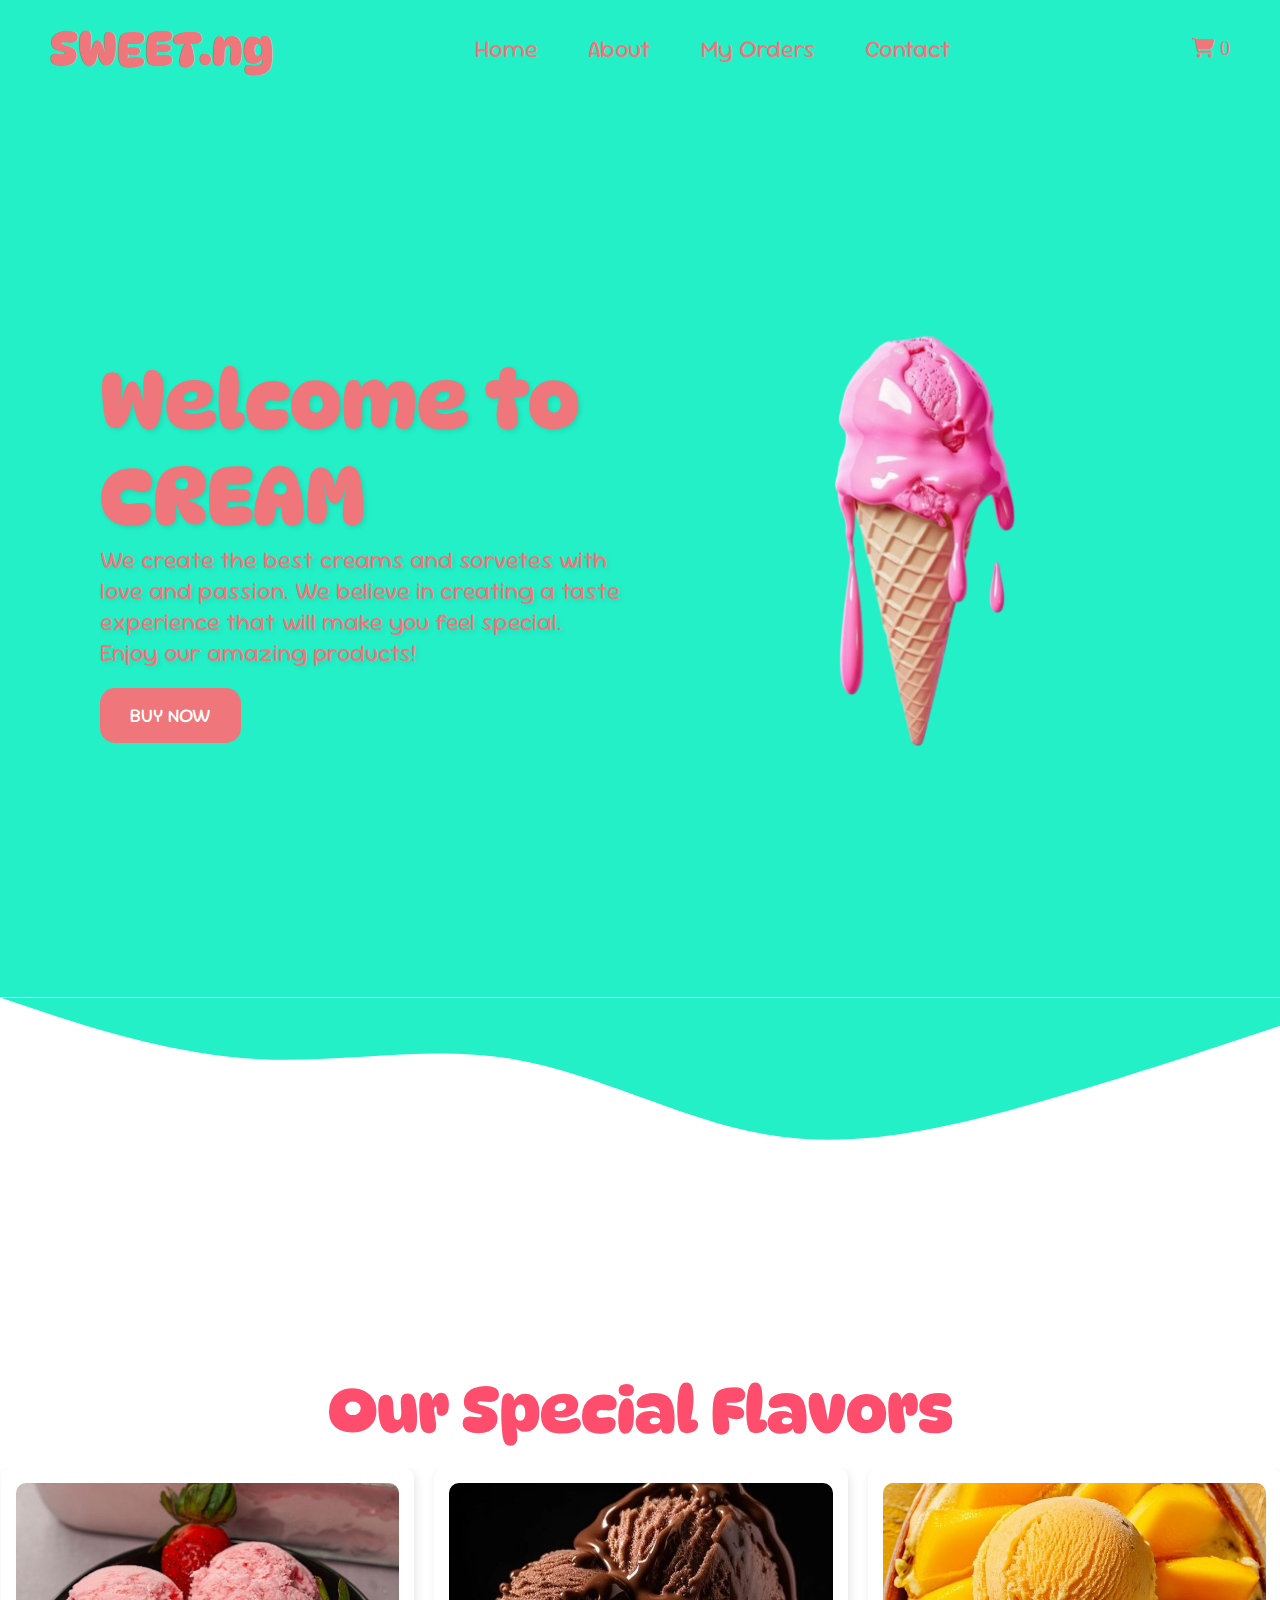
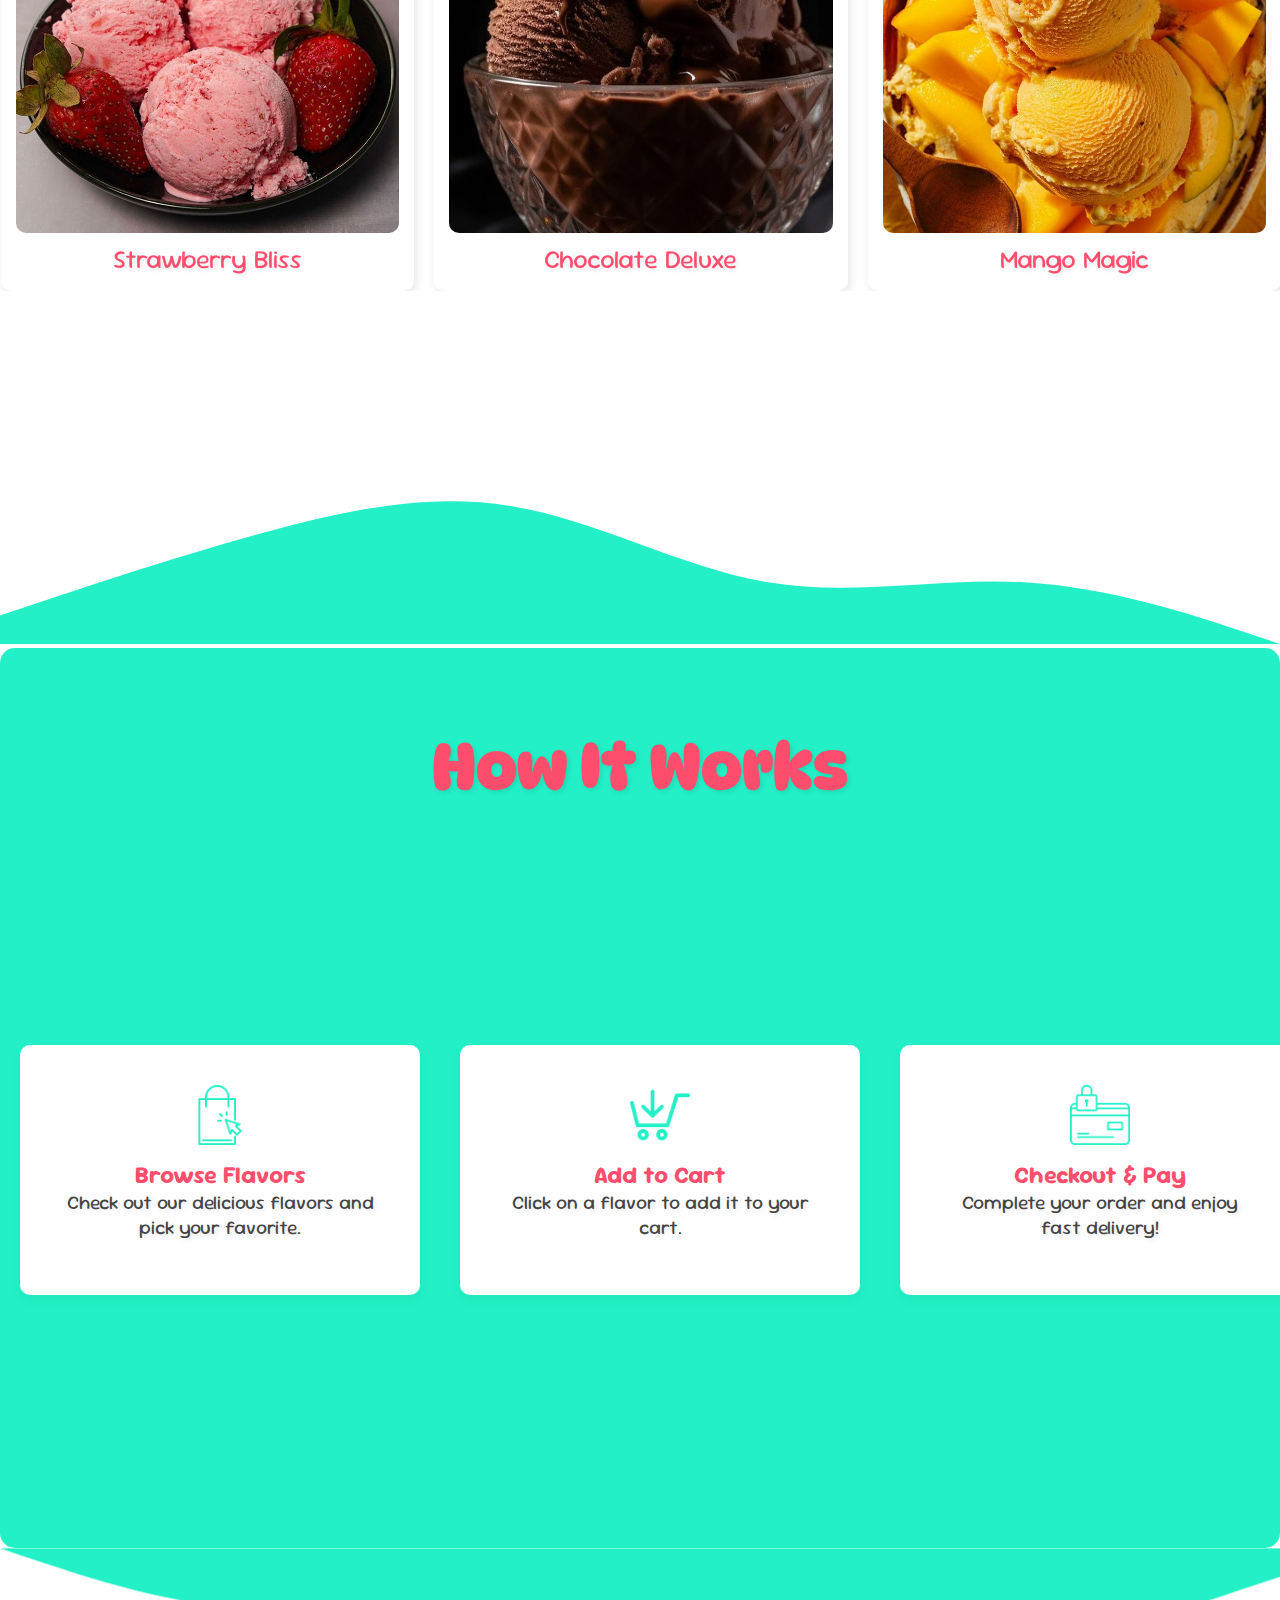
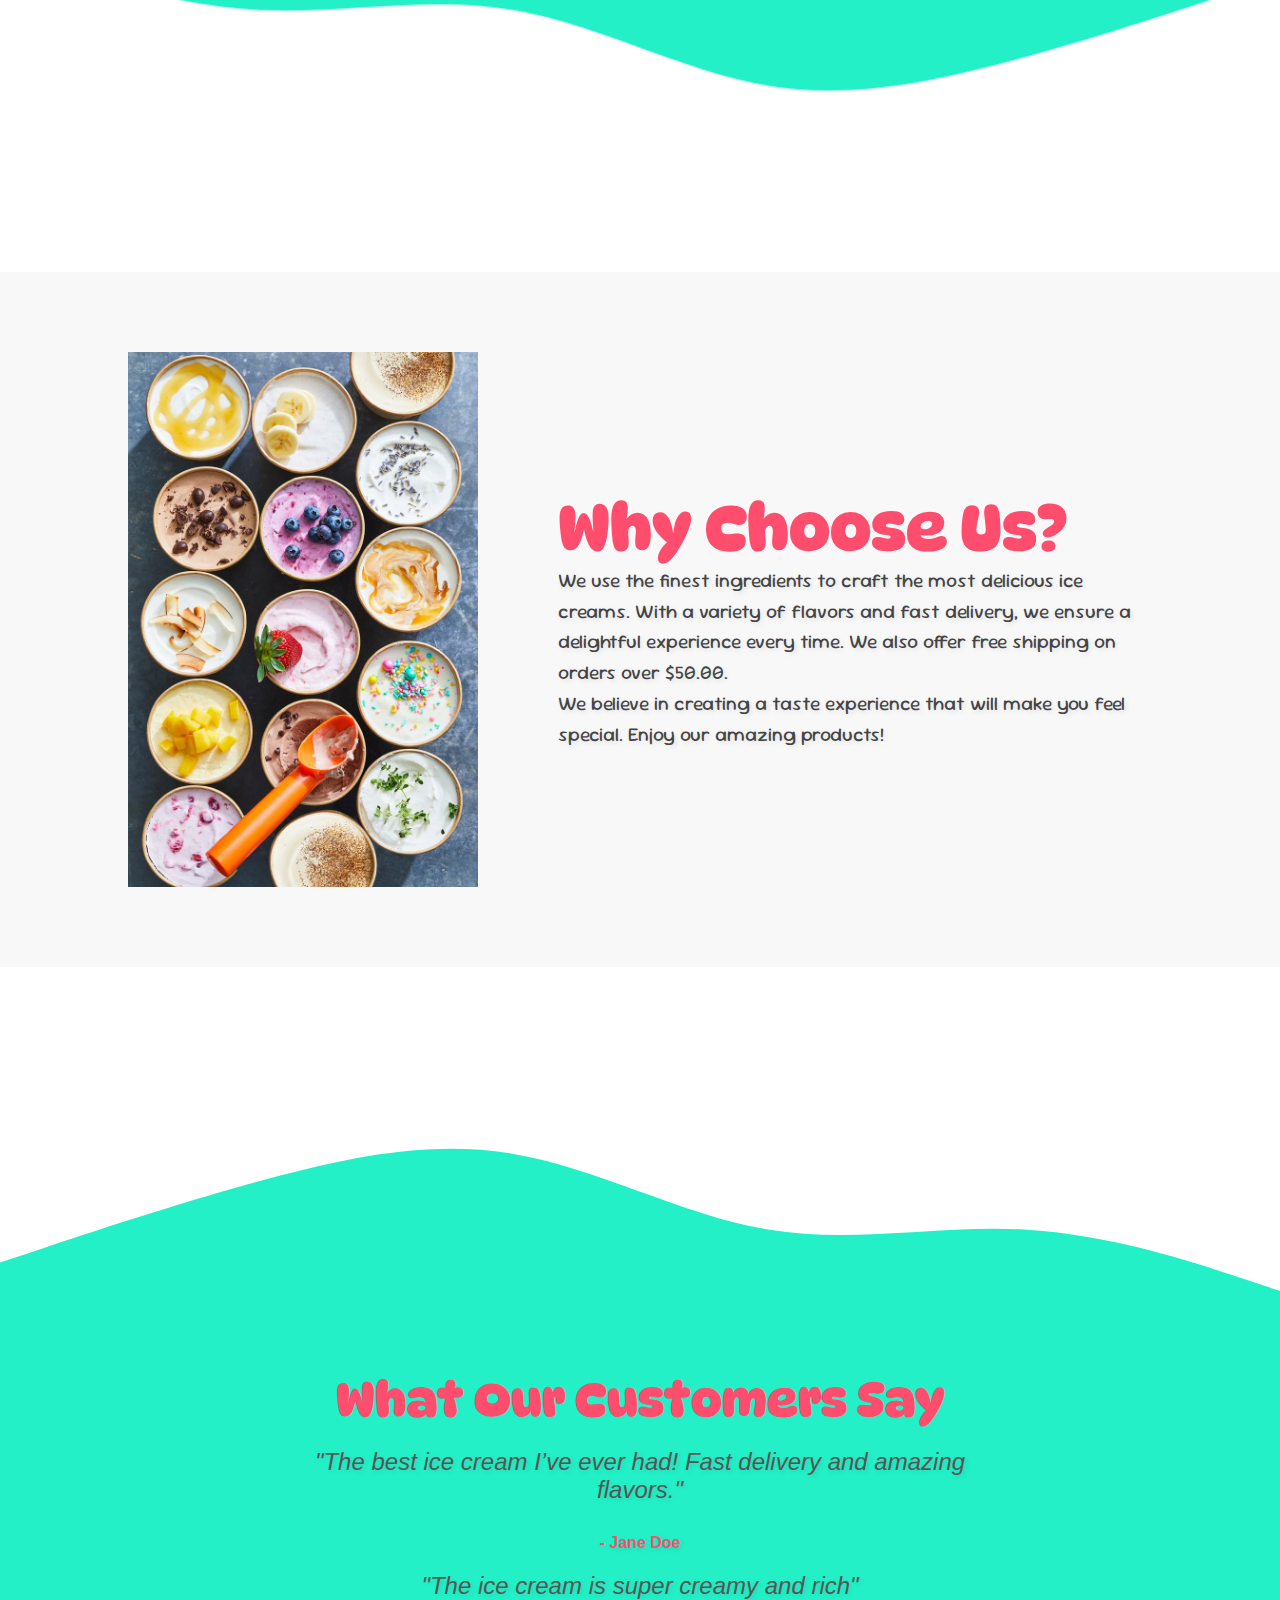
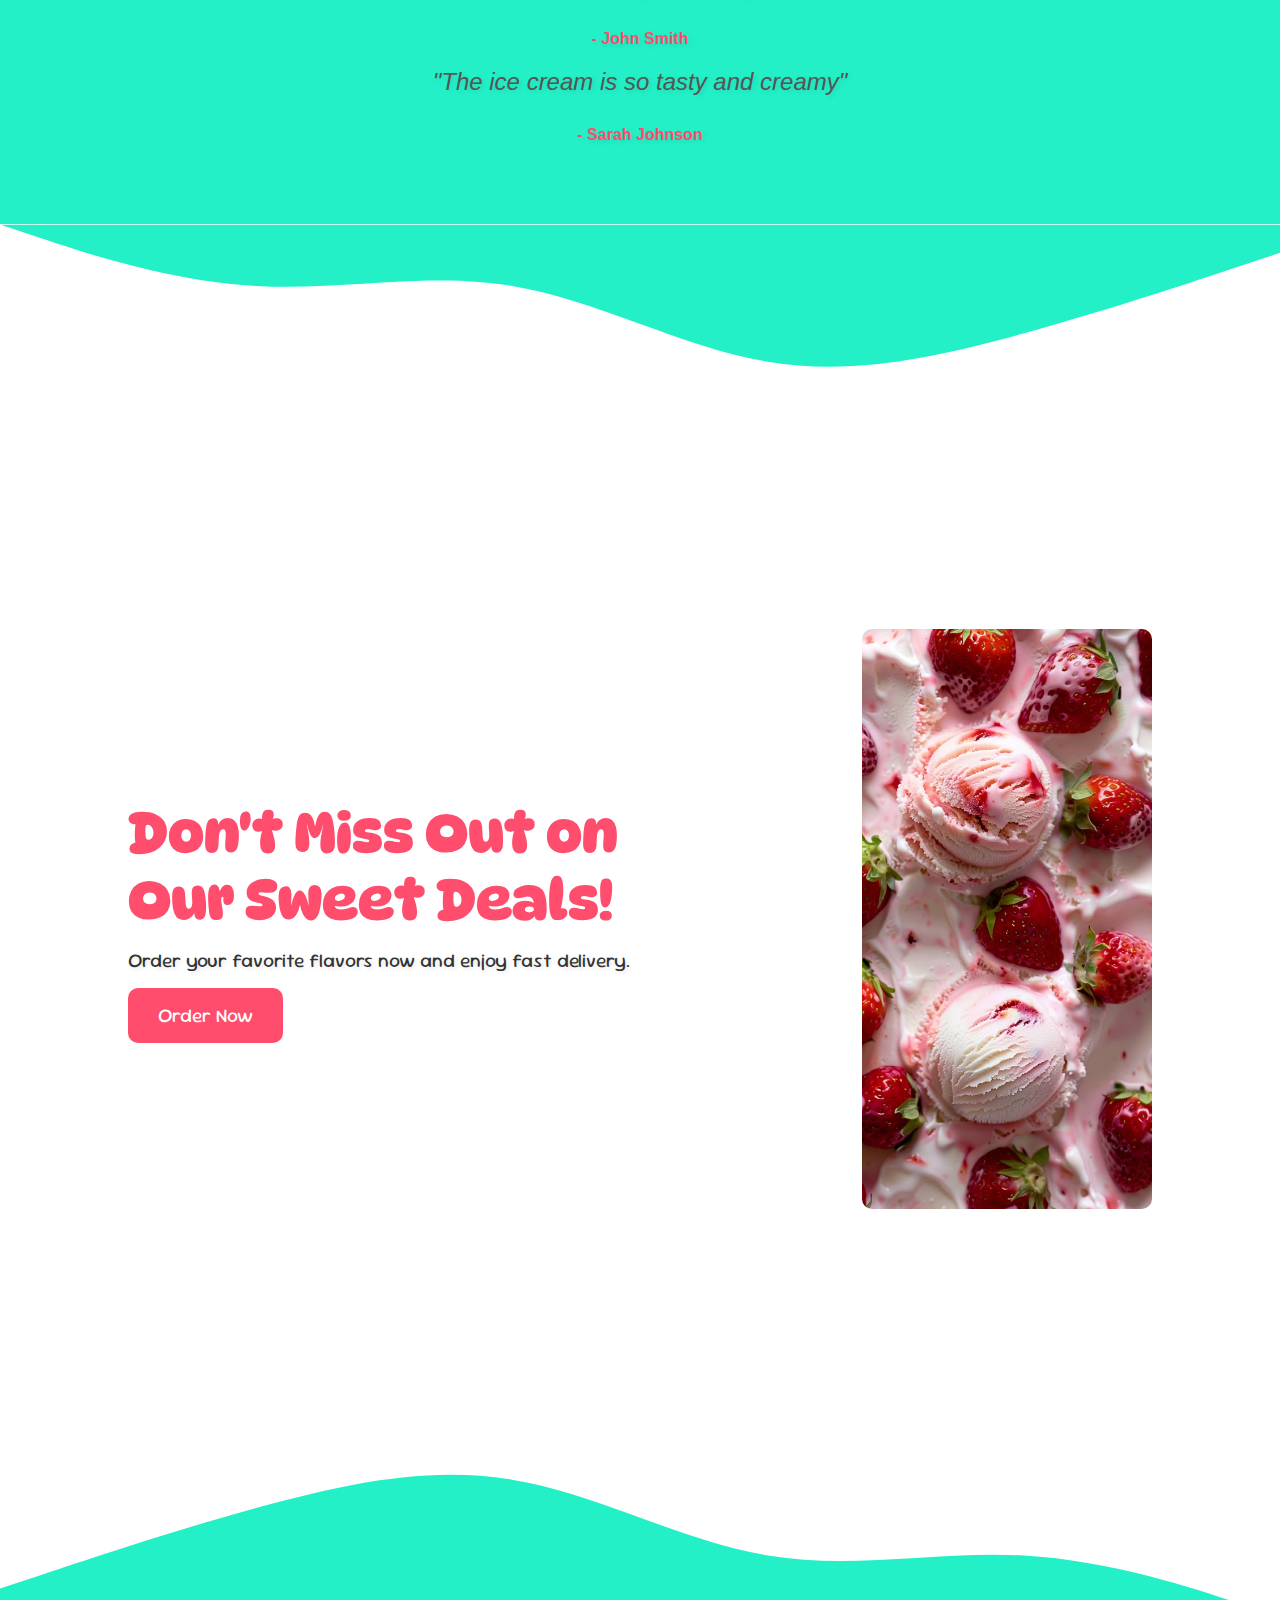
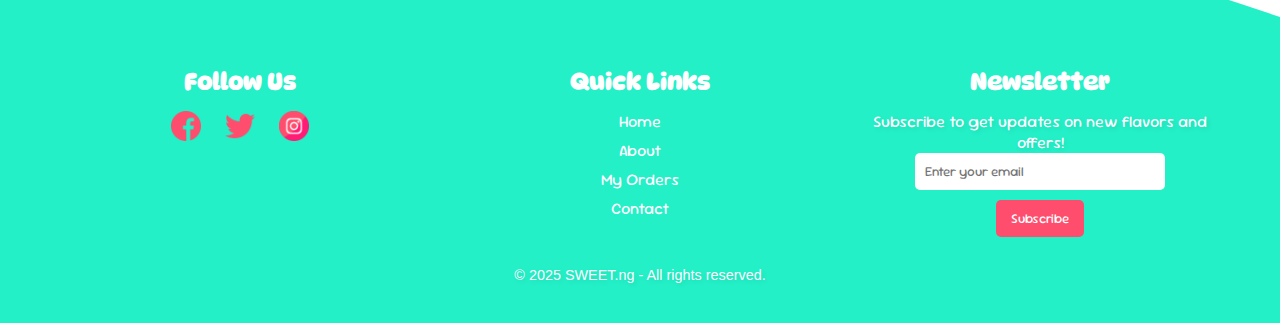
==== commit 9ec880f6: "added more stuff" ====
--- a/index.html
+++ b/index.html
@@ -82,7 +82,7 @@
         </div>
       </div>
     </section>
-    <div class="wave-divider1">
+    <div class="wave-divider2">
       <img src="assets/wave.svg" alt="wave-divider" />
     </div>
     <section class="ordering-guide">
--- a/styles.css
+++ b/styles.css
@@ -543,7 +543,17 @@
   margin-top: 20px;
   font-size: 0.9rem;
 }
-
+.hero-section,
+.flavors-section,
+.ordering-guide,
+.why-choose-us,
+.customer-reviews,
+.cta,
+footer {
+  width: 100%;
+  max-width: 100%;
+  overflow-x: hidden;
+}
 /* Media queries */
 
 @media screen and (max-width: 768px) {
@@ -647,7 +657,9 @@
       max-width: 70%;
       height: auto;
     }
-
+    .wave-divider2 {
+      display: none;
+    }
     .why-choose-us {
       flex-direction: column;
       padding: 50px 10px;
@@ -685,7 +697,17 @@
       max-width: 200px;
       transform: rotate(90deg);
     }
-
+    ::-webkit-scrollbar {
+      width: 7px;
+    }
+
+    ::-webkit-scrollbar-thumb {
+      background-color: #ef767a;
+    }
+
+    ::-webkit-scrollbar-track {
+      background-color: #23f0c7;
+    }
     .footer-container {
       flex-direction: column;
       align-items: center;
@@ -695,8 +717,173 @@
       text-align: center;
     }
   }
-
-  .wave-divider1 {
-    display: none;
-  }
-}
+}
+
+.hero-image img {
+  max-width: 70%;
+  height: auto;
+  animation: float 3s ease-in-out infinite;
+}
+.btn {
+  background-color: #ef767a;
+  color: #fff;
+  padding: 10px 20px;
+  border: #23f0c7;
+  border-radius: 15px;
+  text-decoration: none;
+  font-size: 1rem;
+  transition: all 0.3s ease;
+  font-family: "Sour Gummy";
+  cursor: url("assets/hand-pointer.png"), auto;
+}
+
+.btn:hover {
+  transform: scale(1.1);
+  background-color: #ff8a8e;
+  box-shadow: 0 4px 8px rgba(0, 0, 0, 0.2);
+}
+
+/* Media Queries */
+
+/* Extra small devices (phones, 600px and down) */
+@media only screen and (max-width: 600px) {
+  nav .logo {
+    font-size: 2rem;
+  }
+  ::-webkit-scrollbar {
+    width: 7px;
+  }
+
+  ::-webkit-scrollbar-thumb {
+    background-color: #ef767a;
+  }
+
+  ::-webkit-scrollbar-track {
+    background-color: #23f0c7;
+  }
+  .hero-content h1 {
+    font-size: 3rem;
+  }
+
+  .hero-content p {
+    font-size: 1rem;
+  }
+
+  .btn {
+    font-size: 0.9rem;
+  }
+}
+
+/* Small devices (portrait tablets and large phones, 600px and up) */
+@media only screen and (min-width: 600px) {
+  nav .logo {
+    font-size: 2.5rem;
+  }
+
+  .hero-content h1 {
+    font-size: 3.5rem;
+  }
+  ::-webkit-scrollbar {
+    width: 7px;
+  }
+
+  ::-webkit-scrollbar-thumb {
+    background-color: #ef767a;
+  }
+
+  ::-webkit-scrollbar-track {
+    background-color: #23f0c7;
+  }
+  .hero-content p {
+    font-size: 1.2rem;
+  }
+}
+
+/* Medium devices (landscape tablets, 768px and up) */
+@media only screen and (min-width: 768px) {
+  nav .logo {
+    font-size: 2.8rem;
+  }
+
+  .hero-content h1 {
+    font-size: 4rem;
+  }
+
+  .hero-content p {
+    font-size: 1.3rem;
+  }
+  ::-webkit-scrollbar {
+    width: 7px;
+  }
+
+  ::-webkit-scrollbar-thumb {
+    background-color: #ef767a;
+  }
+
+  ::-webkit-scrollbar-track {
+    background-color: #23f0c7;
+  }
+  .btn {
+    font-size: 1.1rem;
+  }
+}
+
+/* Large devices (laptops/desktops, 992px and up) */
+@media only screen and (min-width: 992px) {
+  nav .logo {
+    font-size: 3rem;
+  }
+
+  .hero-content h1 {
+    font-size: 4.5rem;
+  }
+  ::-webkit-scrollbar {
+    width: 7px;
+  }
+
+  ::-webkit-scrollbar-thumb {
+    background-color: #ef767a;
+  }
+
+  ::-webkit-scrollbar-track {
+    background-color: #23f0c7;
+  }
+  .hero-content p {
+    font-size: 1.4rem;
+  }
+}
+
+/* Extra large devices (large laptops and desktops, 1200px and up) */
+@media only screen and (min-width: 1200px) {
+  .hero-section {
+    padding: 40px 80px;
+  }
+
+  .hero-content h1 {
+    font-size: 5rem;
+  }
+  ::-webkit-scrollbar {
+    width: 7px;
+  }
+
+  ::-webkit-scrollbar-thumb {
+    background-color: #ef767a;
+  }
+
+  ::-webkit-scrollbar-track {
+    background-color: #23f0c7;
+  }
+  .hero-content p {
+    font-size: 1.5rem;
+  }
+
+  .btn {
+    font-size: 1.2rem;
+    padding: 15px 30px;
+  }
+}
+
+/* Existing media query */
+@media screen and (max-width: 768px) {
+  /* Your existing styles for max-width 768px */
+}
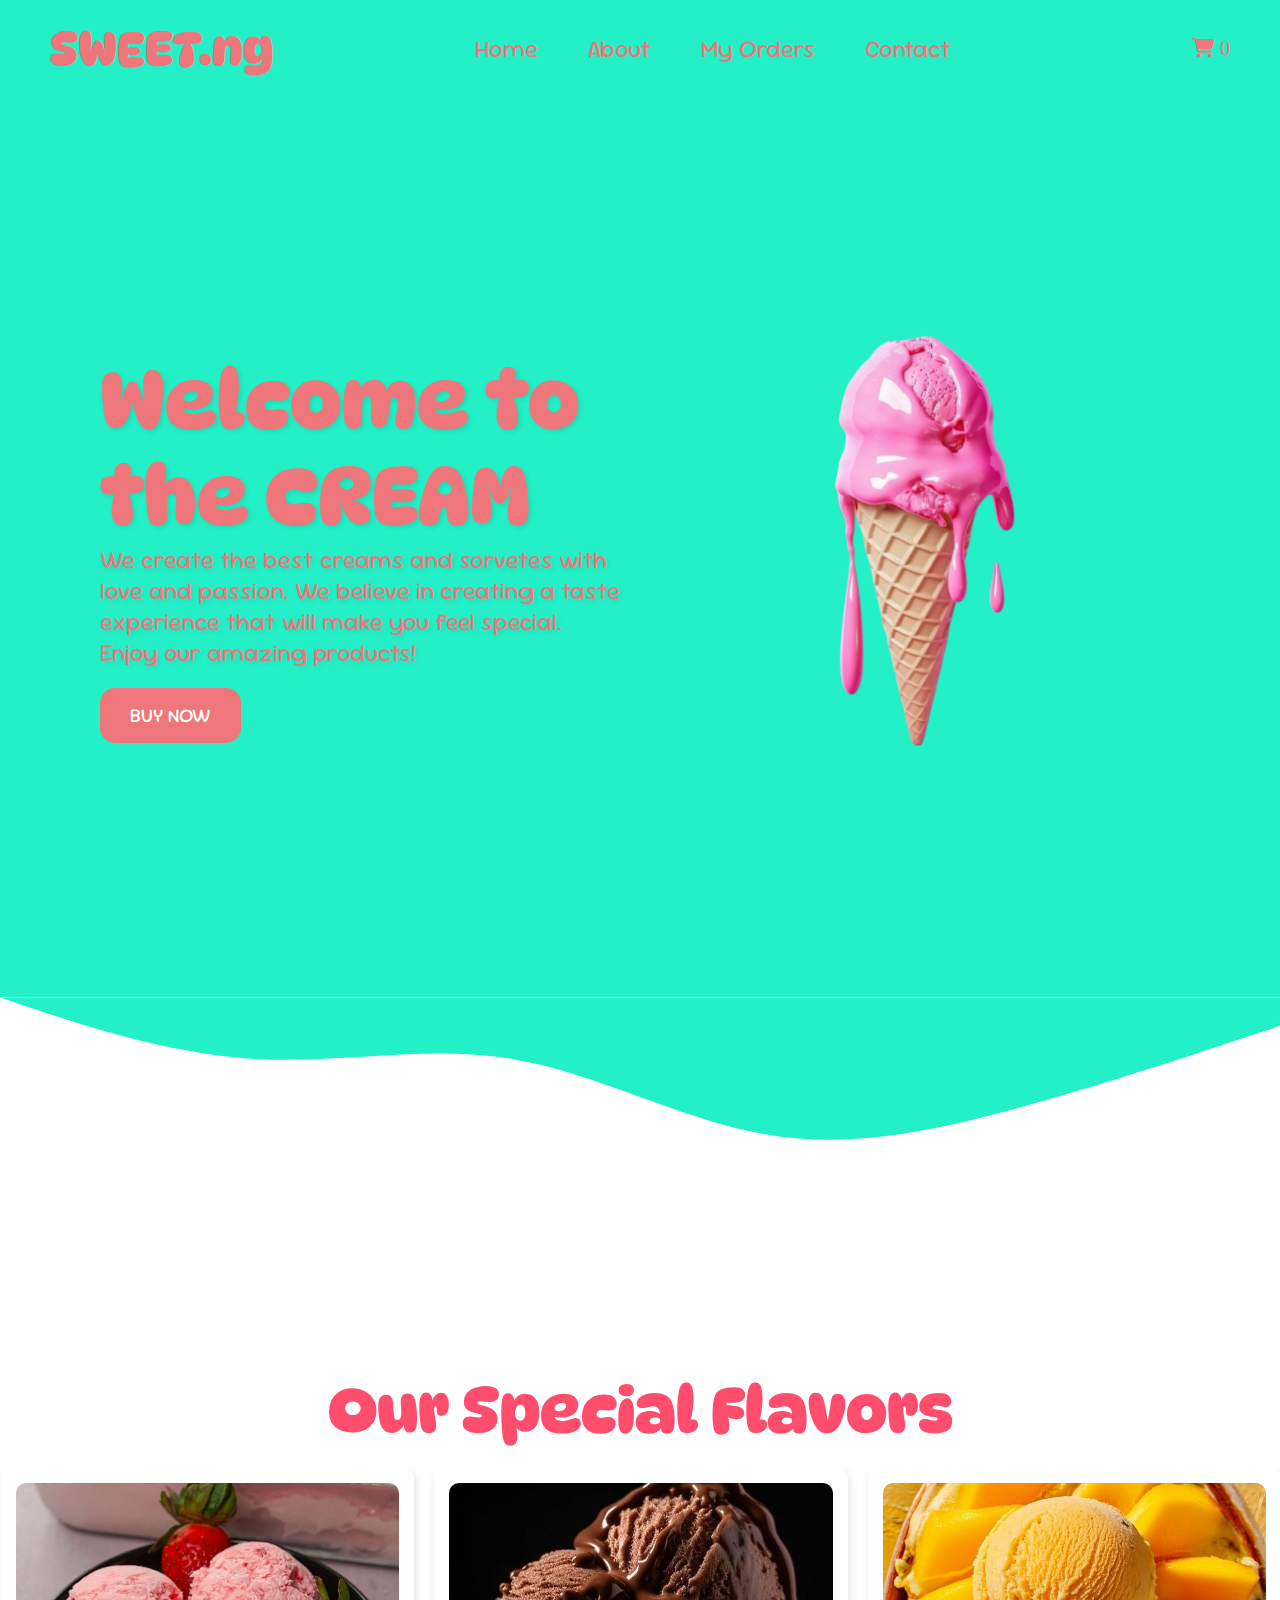
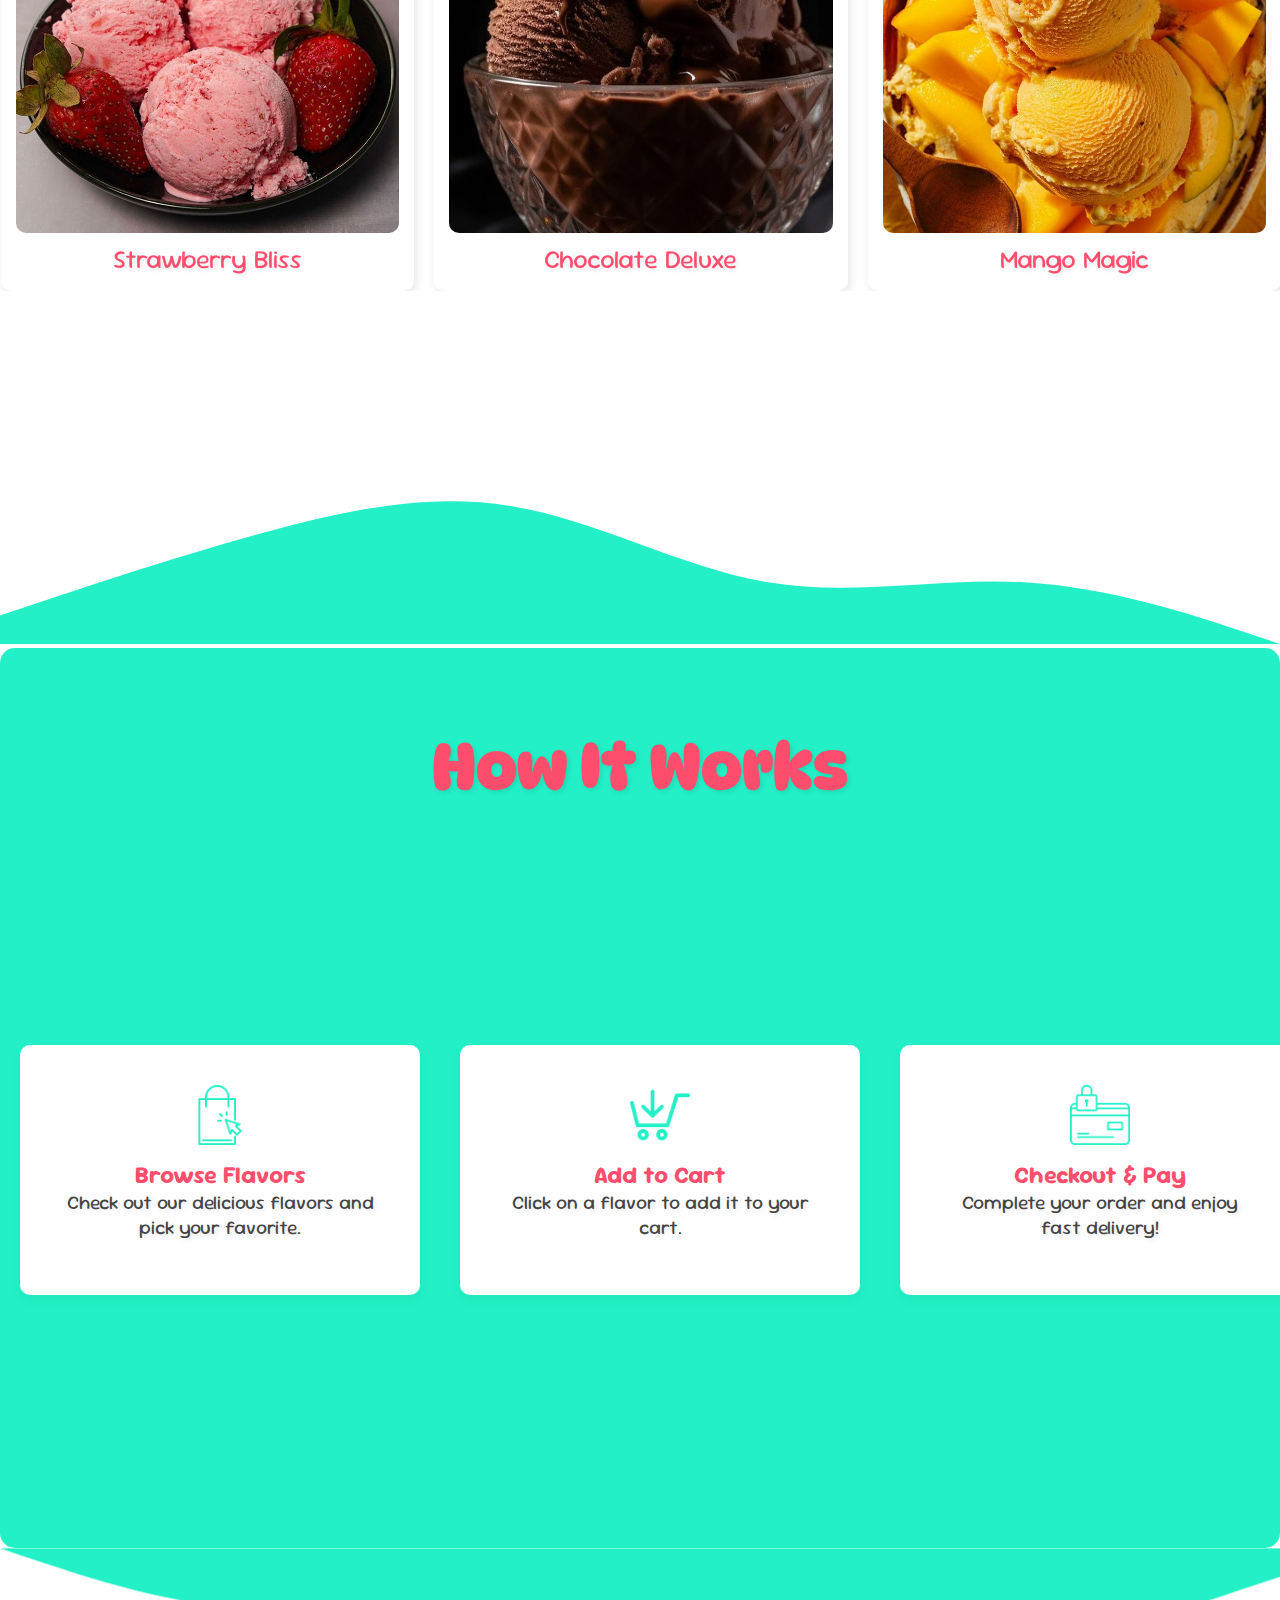
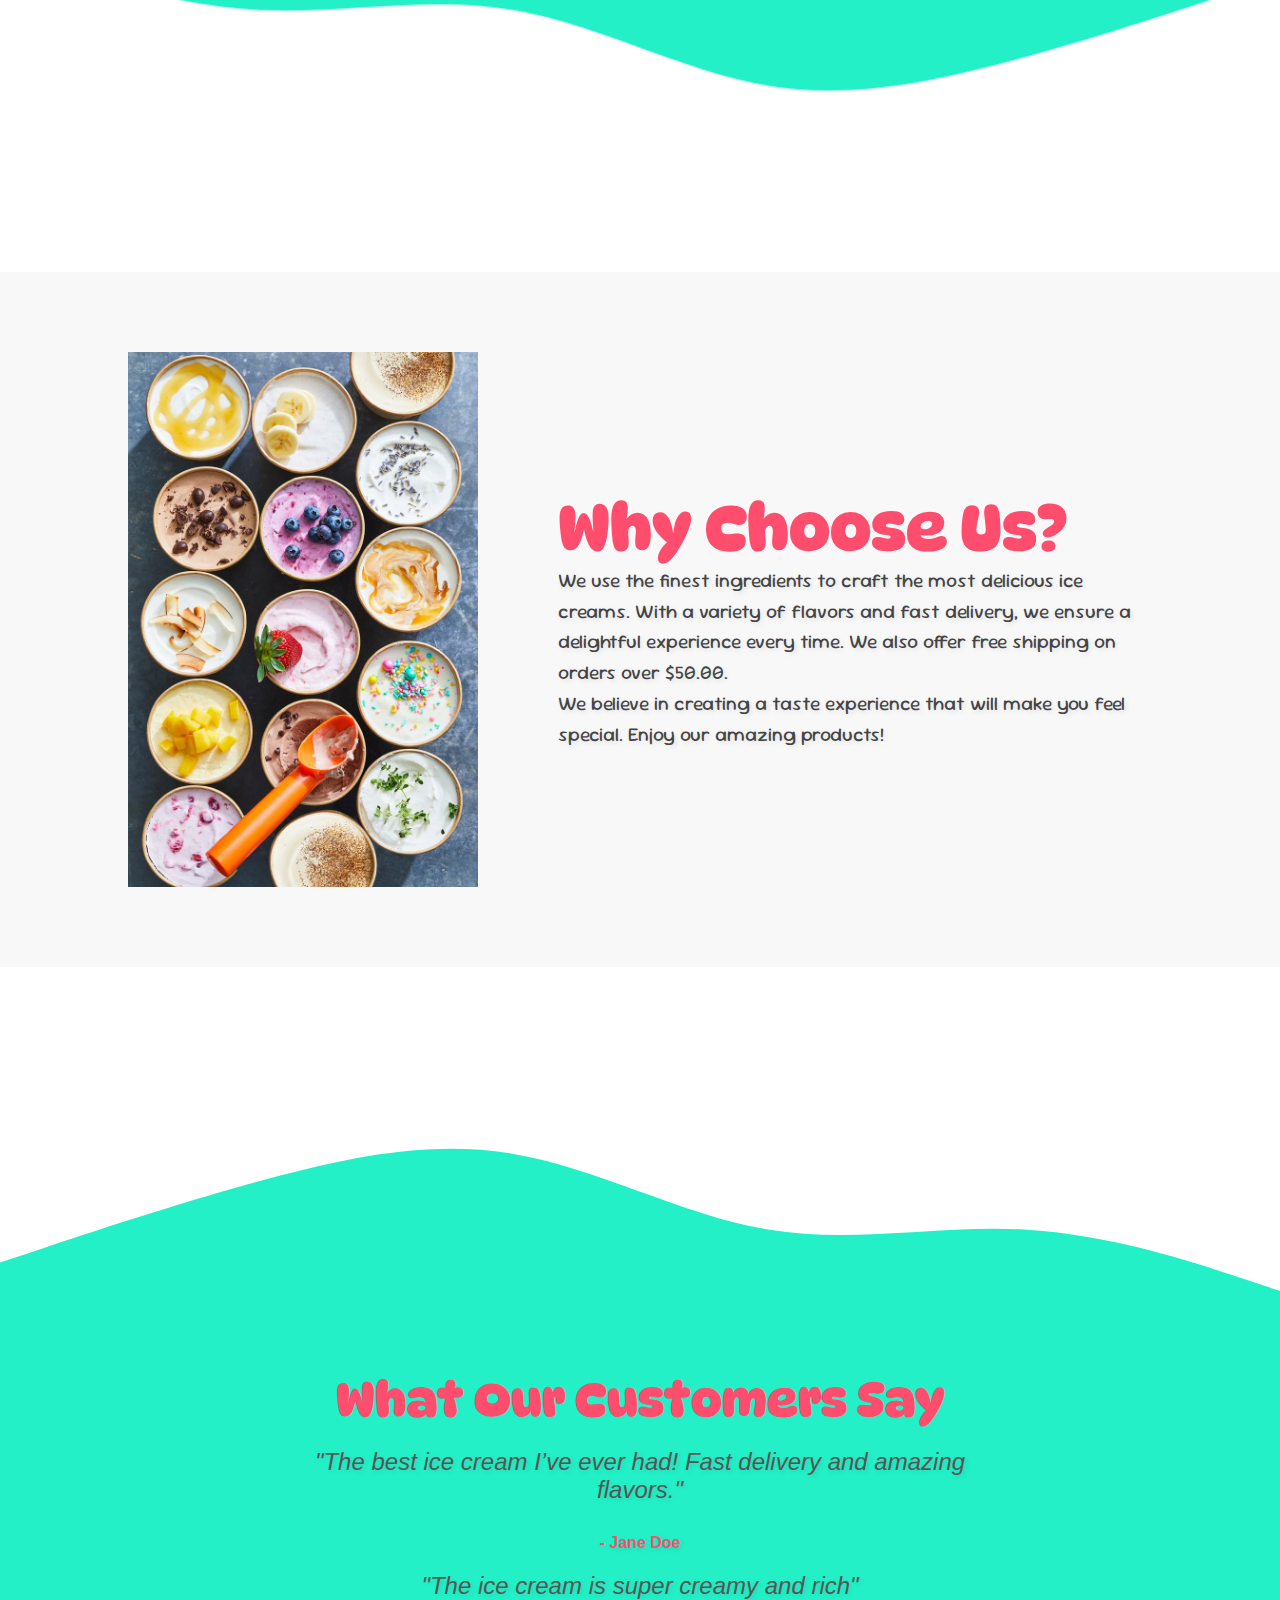
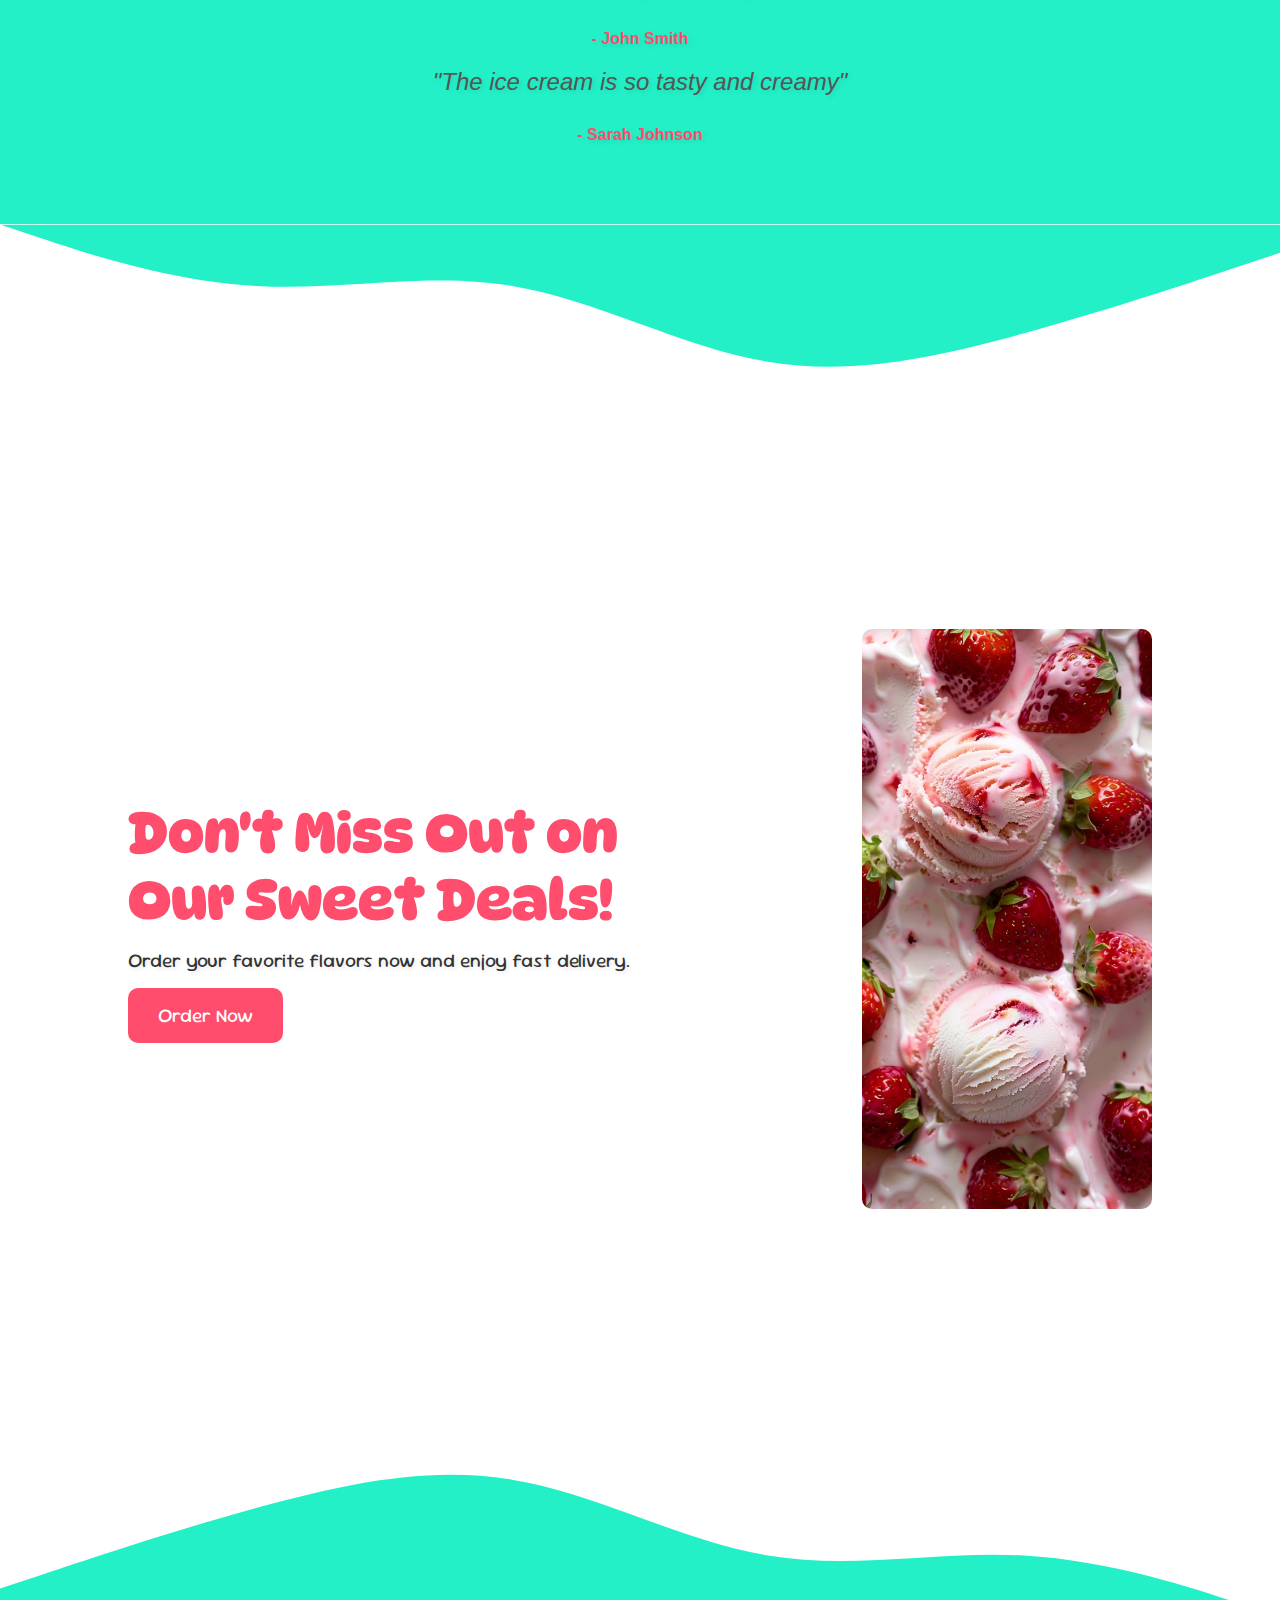
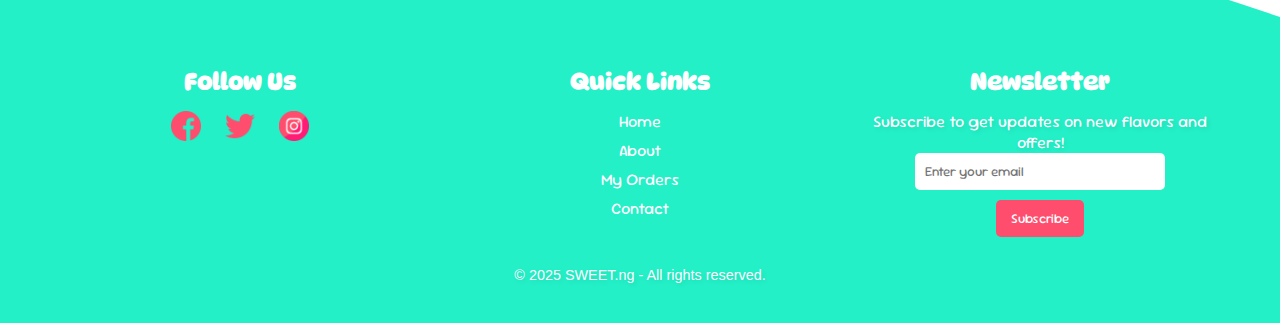
==== commit 08f92172: "make h1 text smaller on smaller screens" ====
--- a/index.html
+++ b/index.html
@@ -41,7 +41,7 @@
     <section class="hero-section">
       <div class="hero-content">
         <h1 id="wobble-text">
-          Welcome to
+          Welcome to the
           <span>C</span><span>R</span><span>E</span><span>A</span><span>M</span>
         </h1>
         <p>
--- a/styles.css
+++ b/styles.css
@@ -887,3 +887,41 @@
 @media screen and (max-width: 768px) {
   /* Your existing styles for max-width 768px */
 }
+/* Existing styles... */
+
+/* Add this new media query for very small screens */
+@media only screen and (max-width: 374px) {
+  .hero-content h1 {
+    font-size: 2.5rem; /* Reduce font size for smaller screens */
+    line-height: 1.2; /* Adjust line height for better readability */
+    margin-bottom: 10px; /* Add some space below the heading */
+  }
+
+  .hero-content p {
+    font-size: 0.9rem; /* Reduce paragraph font size */
+    line-height: 1.4; /* Adjust line height for better readability */
+  }
+
+  .btn {
+    font-size: 0.9rem; /* Reduce button font size */
+    padding: 8px 16px; /* Adjust button padding */
+  }
+
+  .hero-section {
+    padding: 10px; /* Reduce overall padding */
+  }
+
+  .hero-image img {
+    max-width: 80%; /* Reduce image size */
+  }
+
+  nav .logo {
+    font-size: 1.8rem; /* Reduce logo font size */
+  }
+
+  nav ul li a {
+    font-size: 1.2rem; /* Reduce navigation link font size */
+  }
+}
+
+/* Existing media queries... */
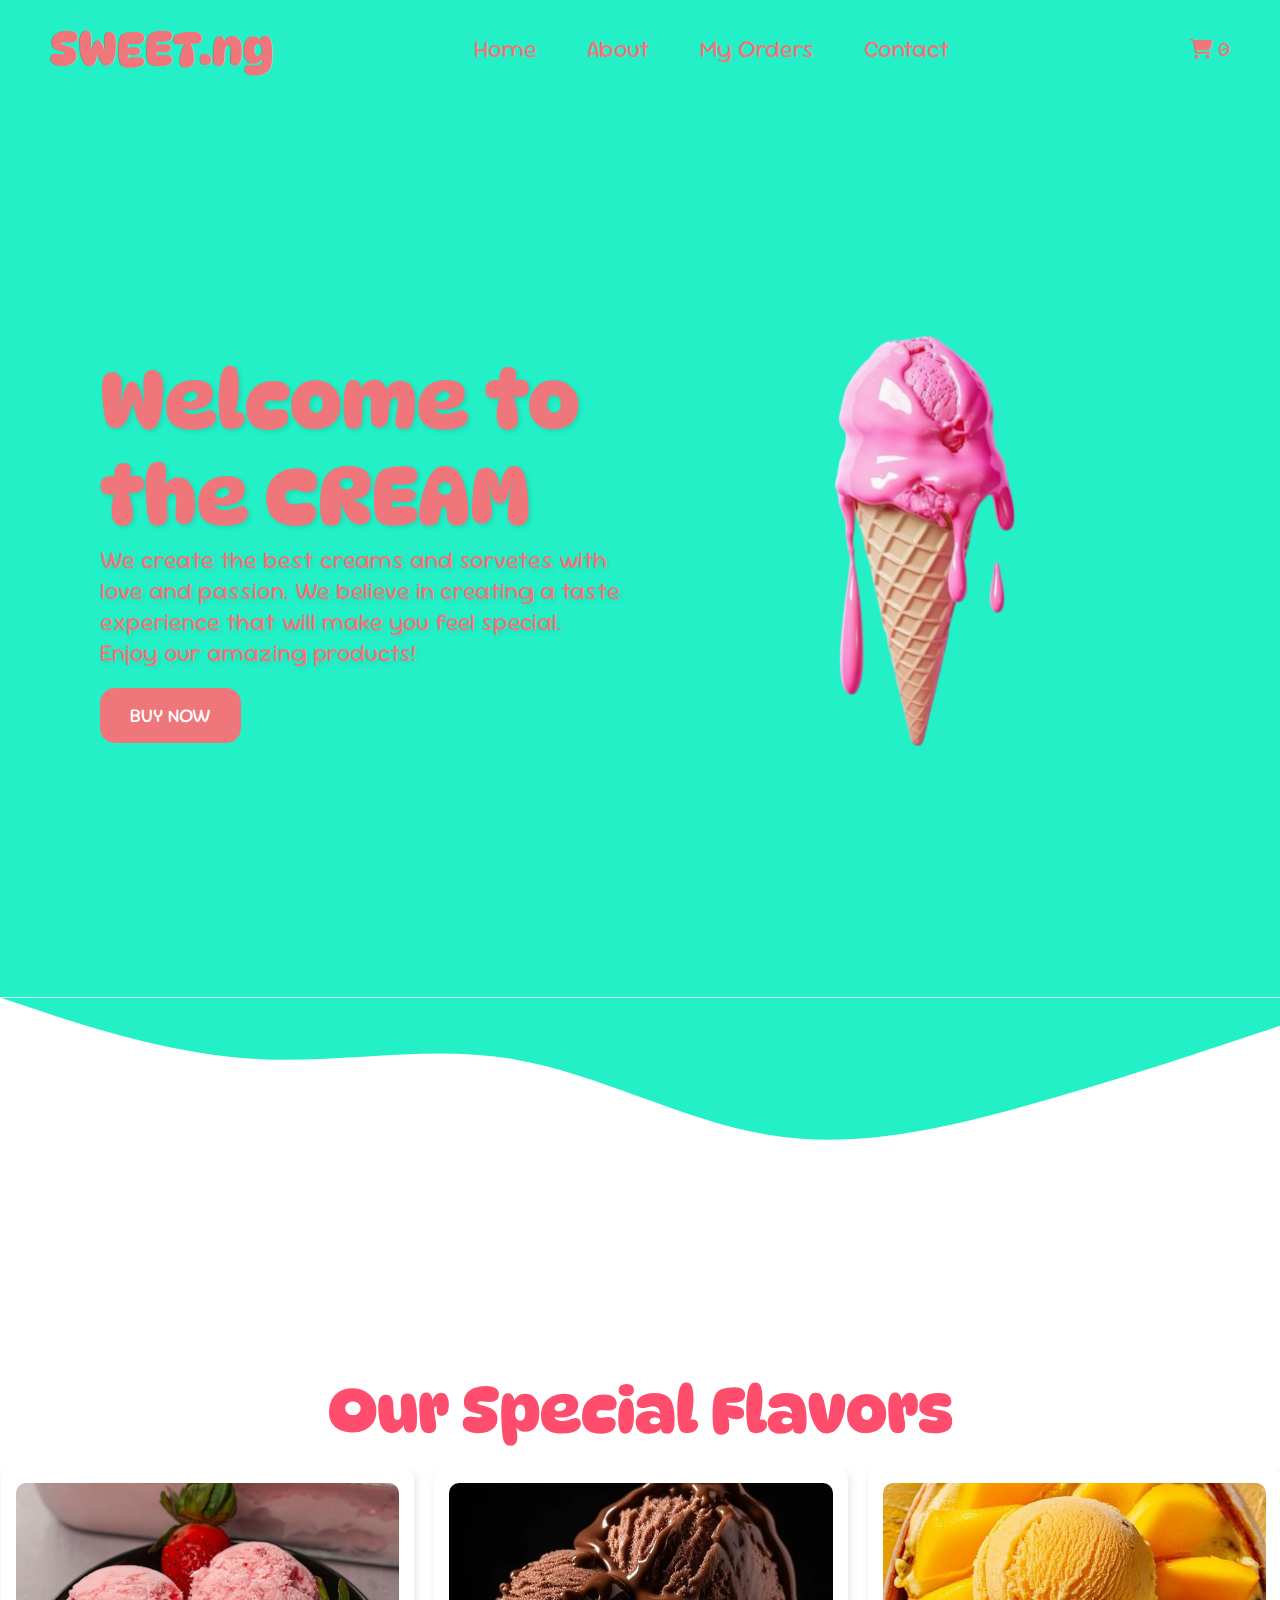
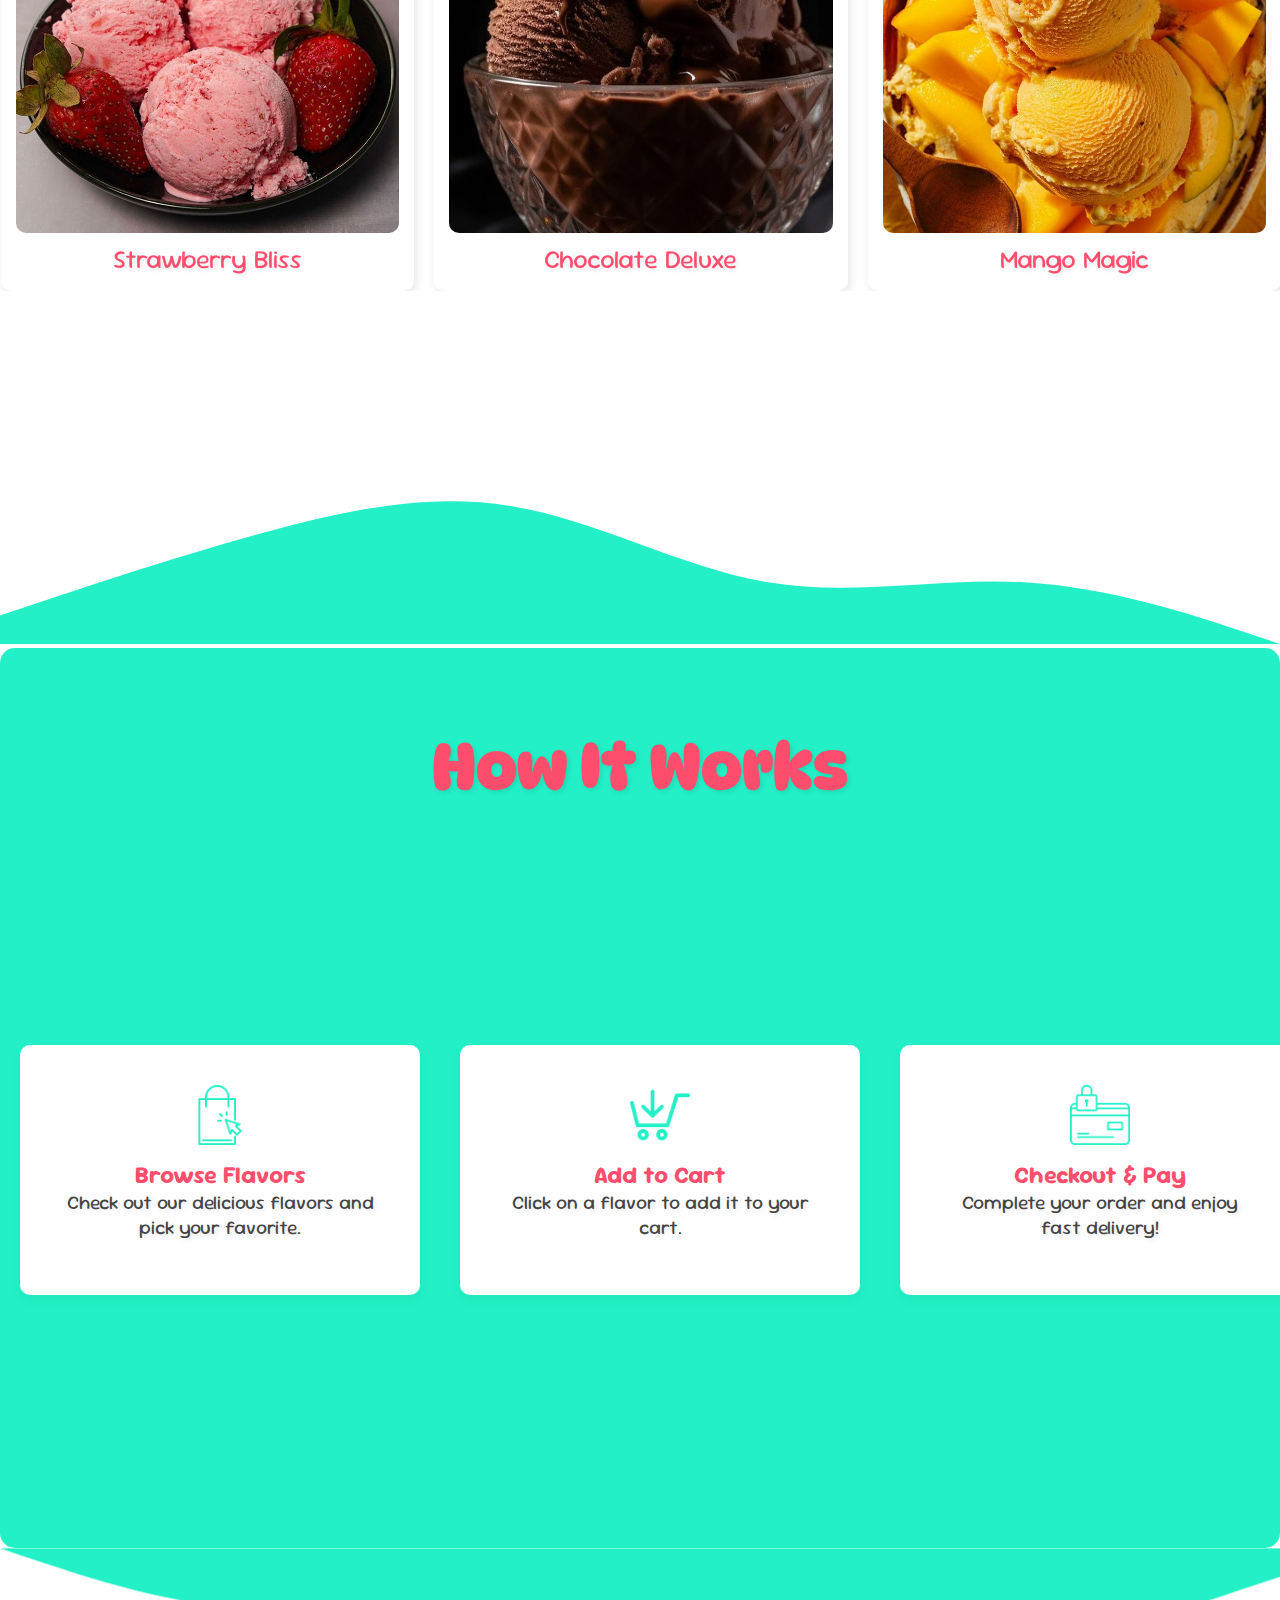
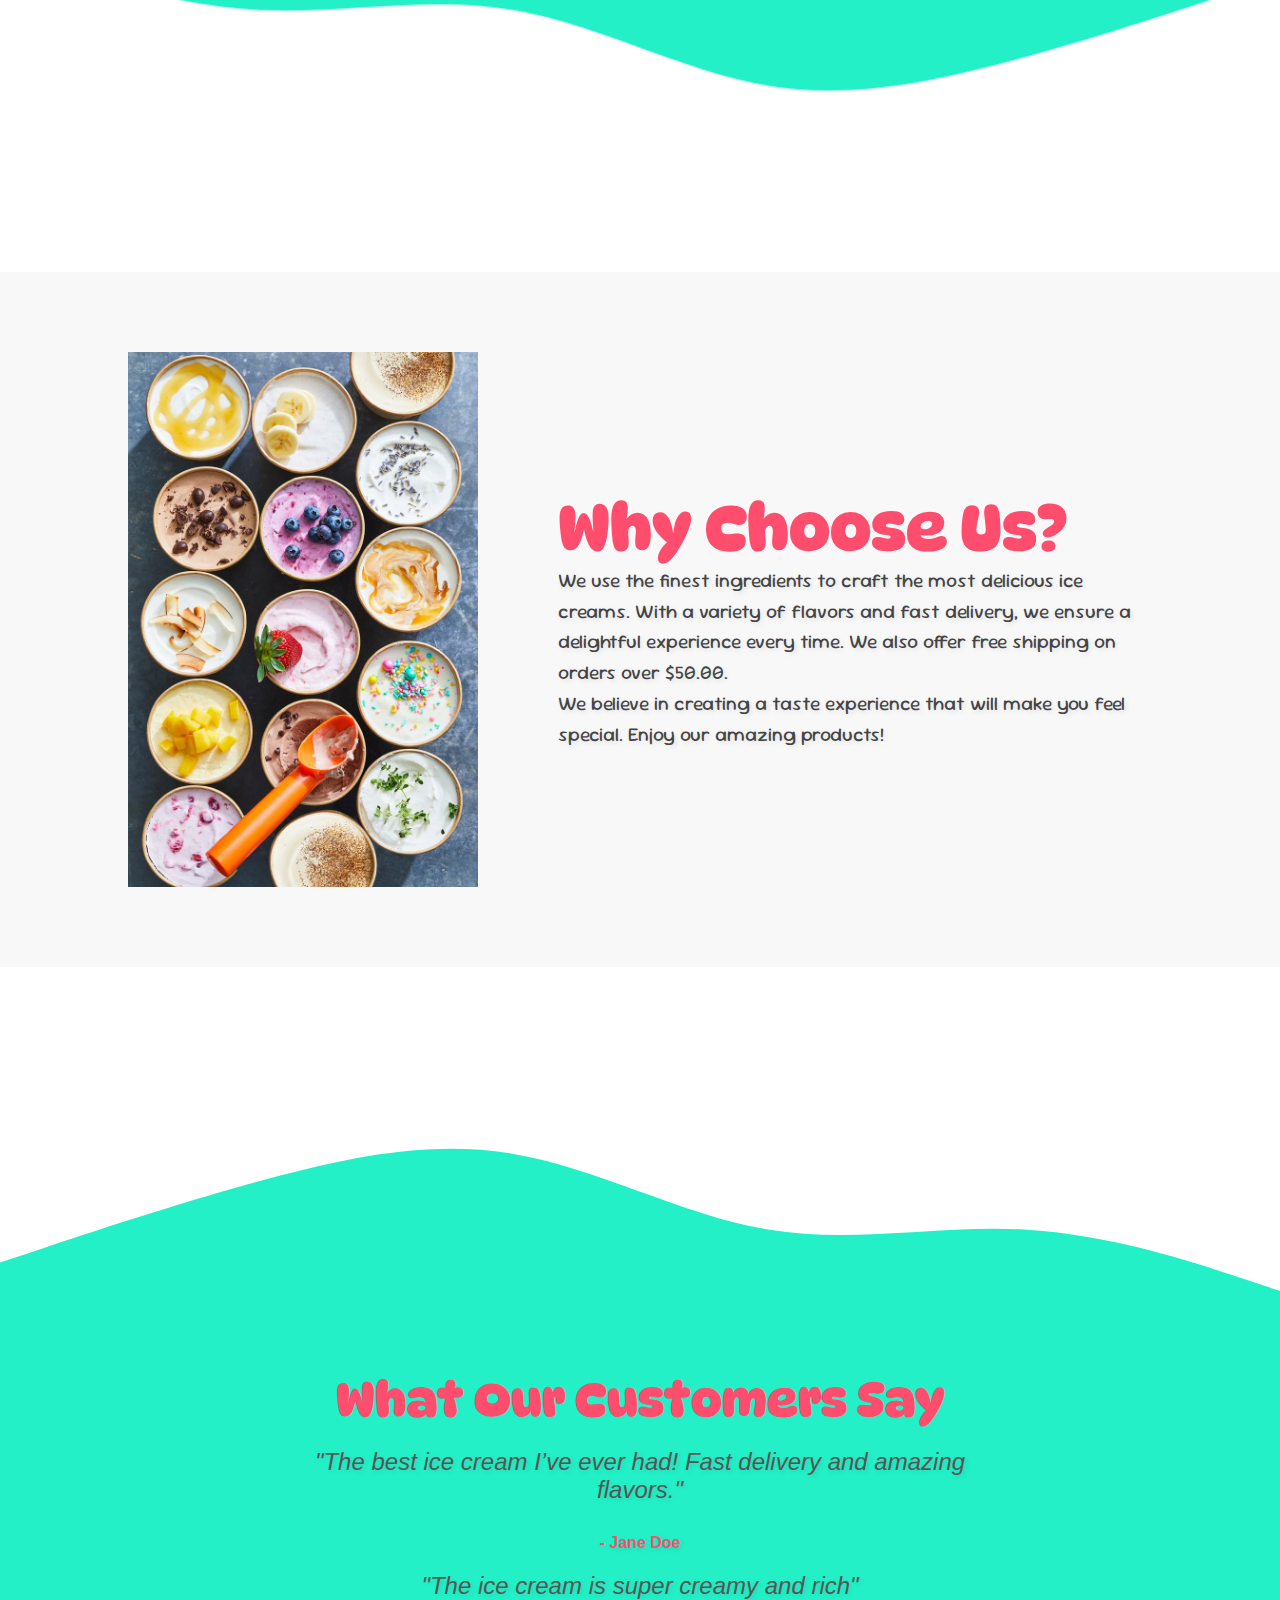
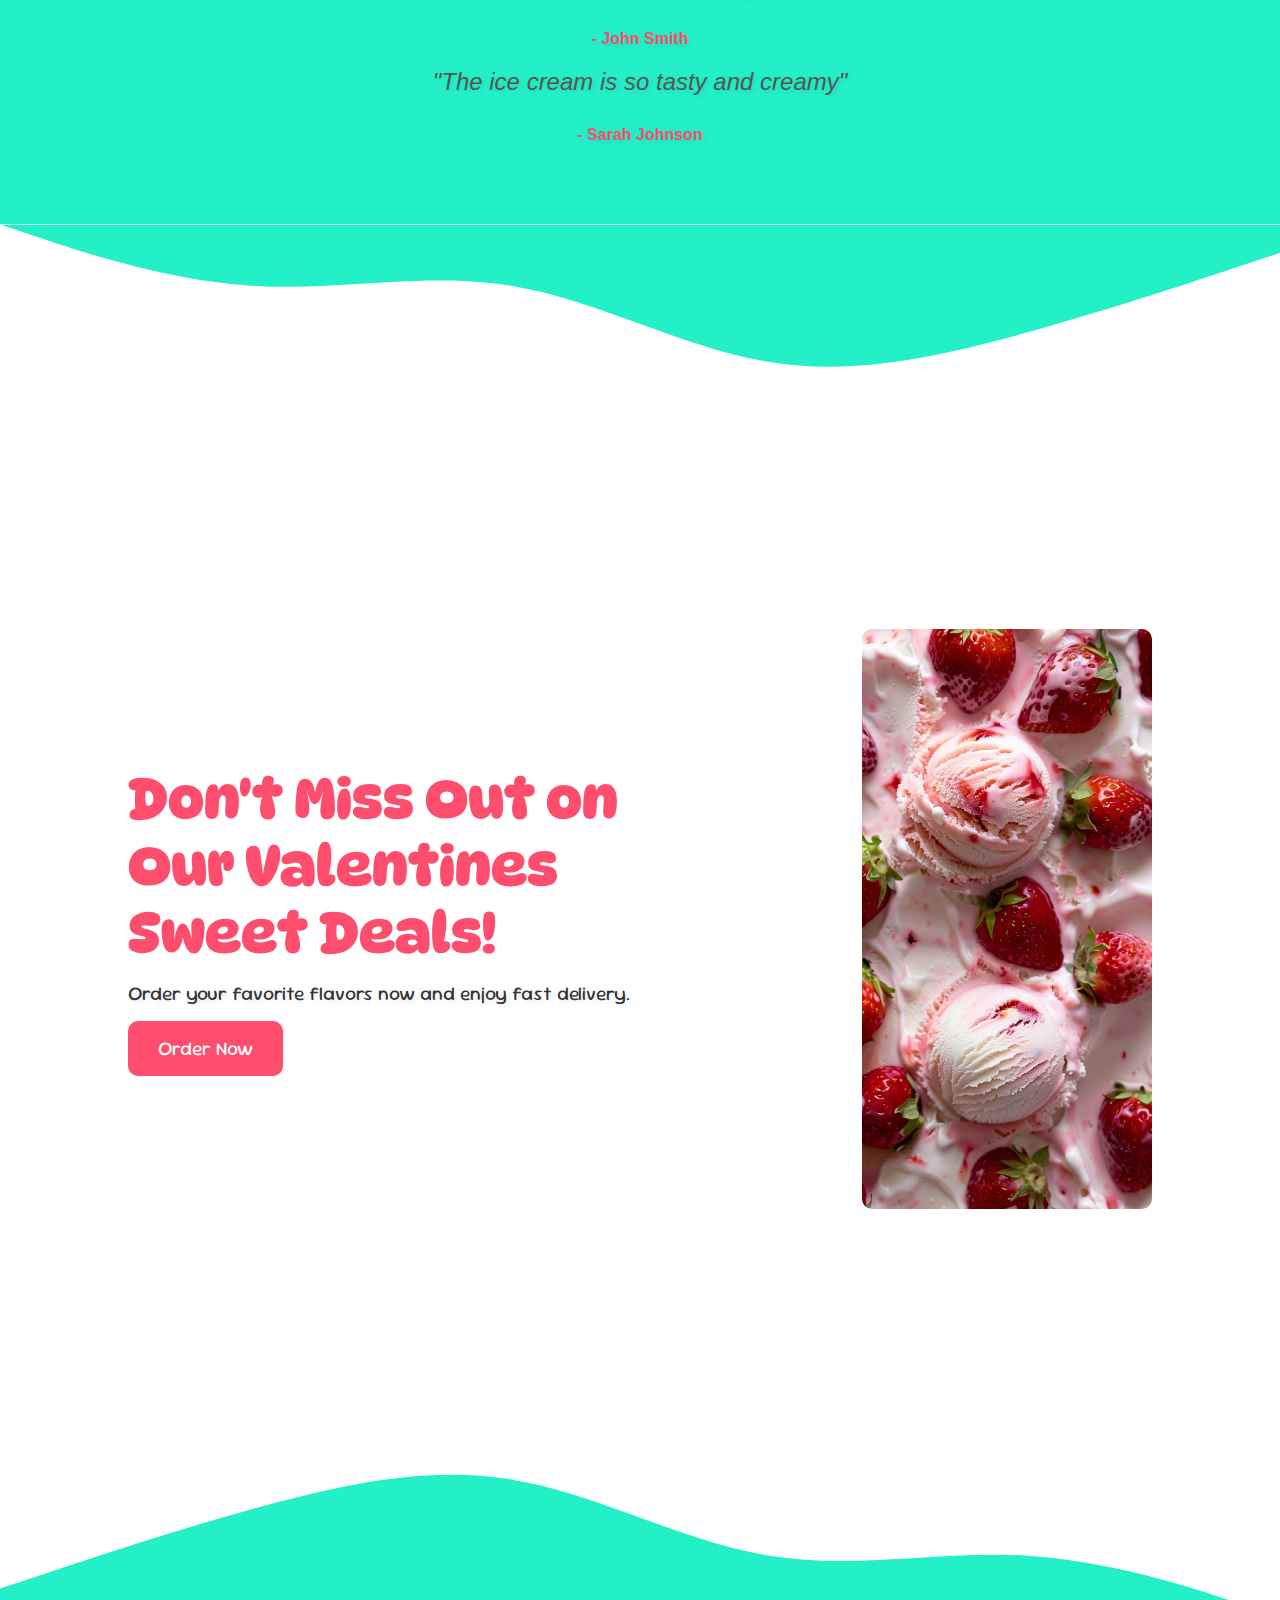
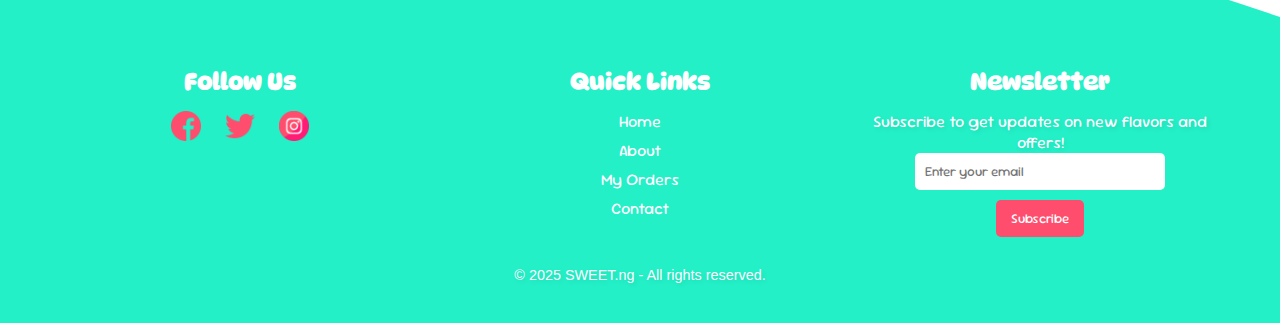
==== commit b159b864: "added a color theme for browsers" ====
--- a/index.html
+++ b/index.html
@@ -10,6 +10,9 @@
     />
     <meta charset="UTF-8" />
     <meta name="viewport" content="width=device-width, initial-scale=1.0" />
+    <meta name="theme-color" content="#23f0c7" />
+    <meta name="msapplication-navbutton-color" content="#23f0c7" />
+    <meta name="apple-mobile-web-app-status-bar-style" content="#23f0c7" />
     <title>SWEET.ng</title>
     <link rel="stylesheet" href="styles.css" />
     <link
@@ -32,7 +35,7 @@
       </ul>
       <div class="cart-icon">
         <i class="fas fa-shopping-cart"></i>
-        <span id="cart-count">0</span>
+        <span id="cart-count" style="font-family: 'Sour Gummy'">0</span>
       </div>
       <div class="menu-icon">
         <i class="fas fa-bars"></i>
@@ -148,7 +151,7 @@
     </div>
     <section class="cta">
       <div class="cta-text">
-        <h2>Don't Miss Out on Our Sweet Deals!</h2>
+        <h2>Don't Miss Out on Our Valentines Sweet Deals!</h2>
         <p>Order your favorite flavors now and enjoy fast delivery.</p>
         <a href="#" class="cta-btn">Order Now</a>
       </div>
--- a/styles.css
+++ b/styles.css
@@ -567,7 +567,7 @@
     display: none;
     flex-direction: column;
     position: absolute;
-    top: 70px;
+    top: 40px;
     right: 0;
     background-color: #23f0c7;
     width: 100%;
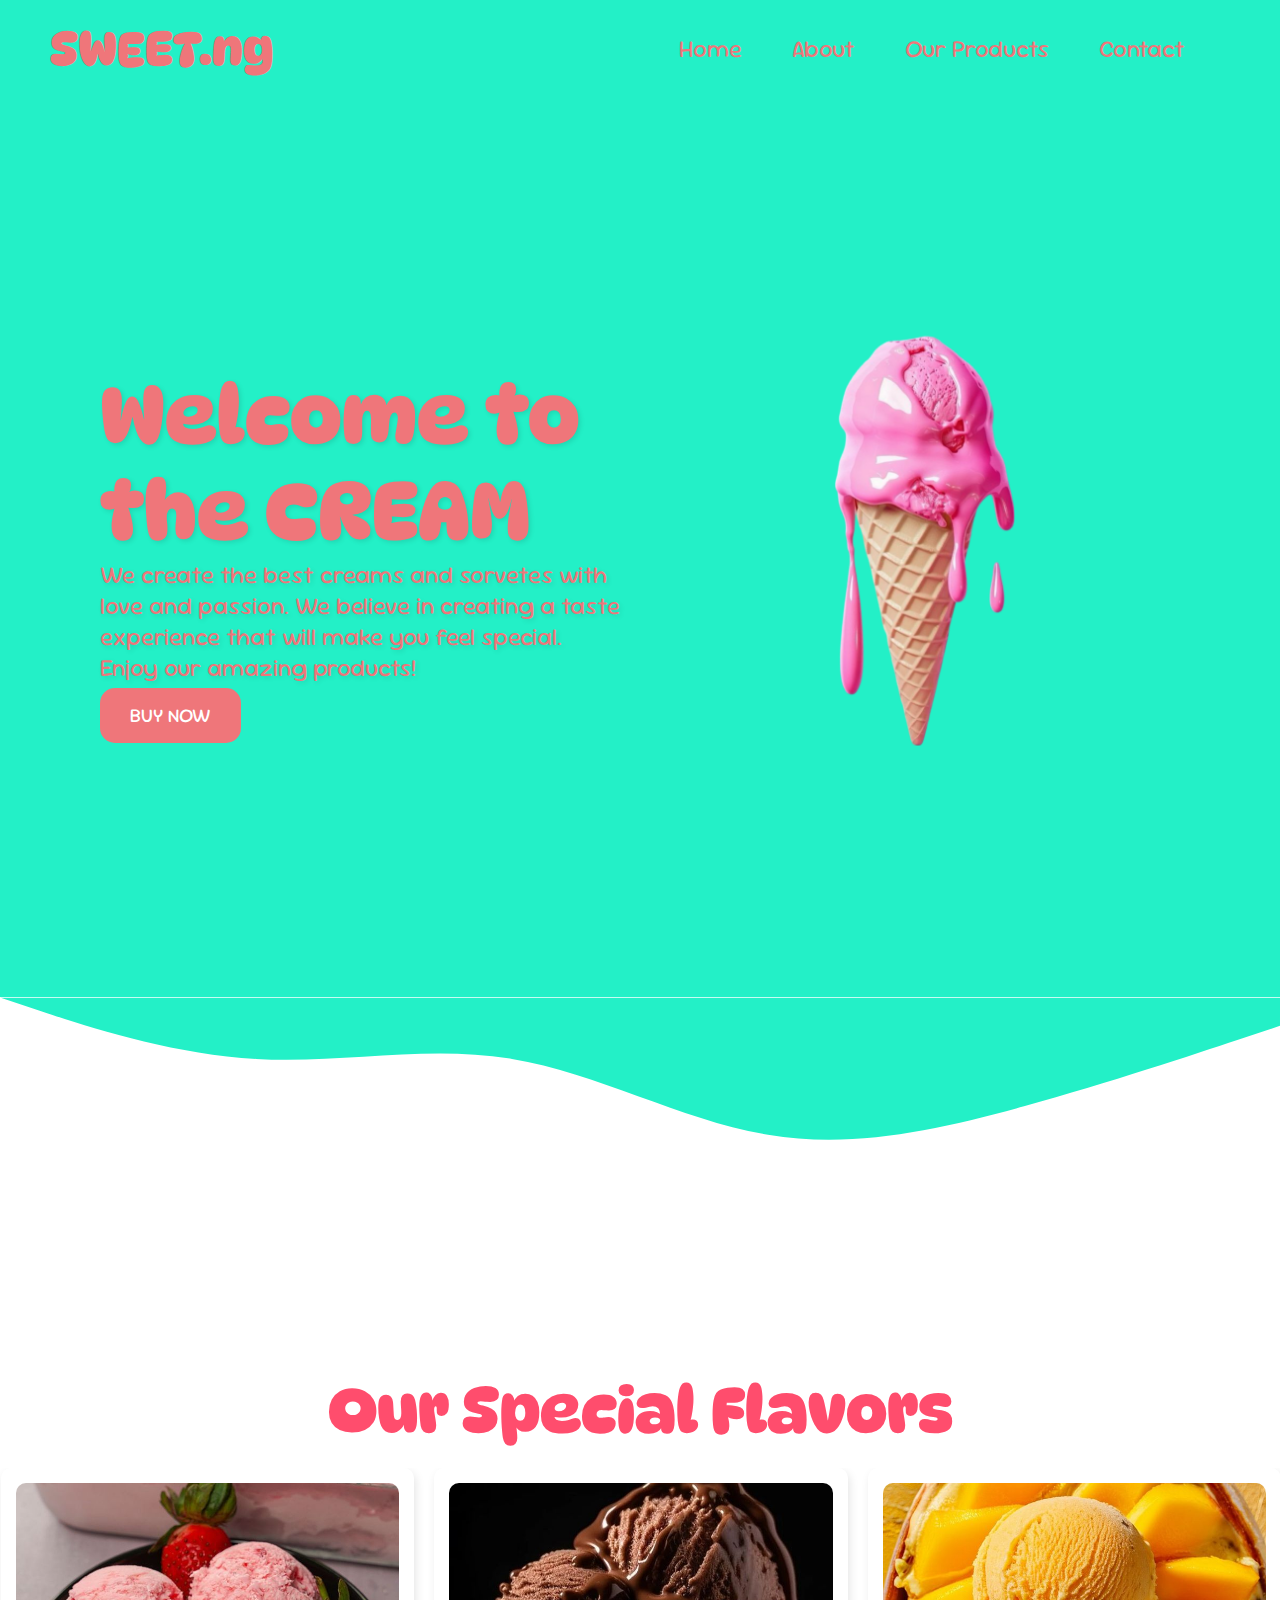
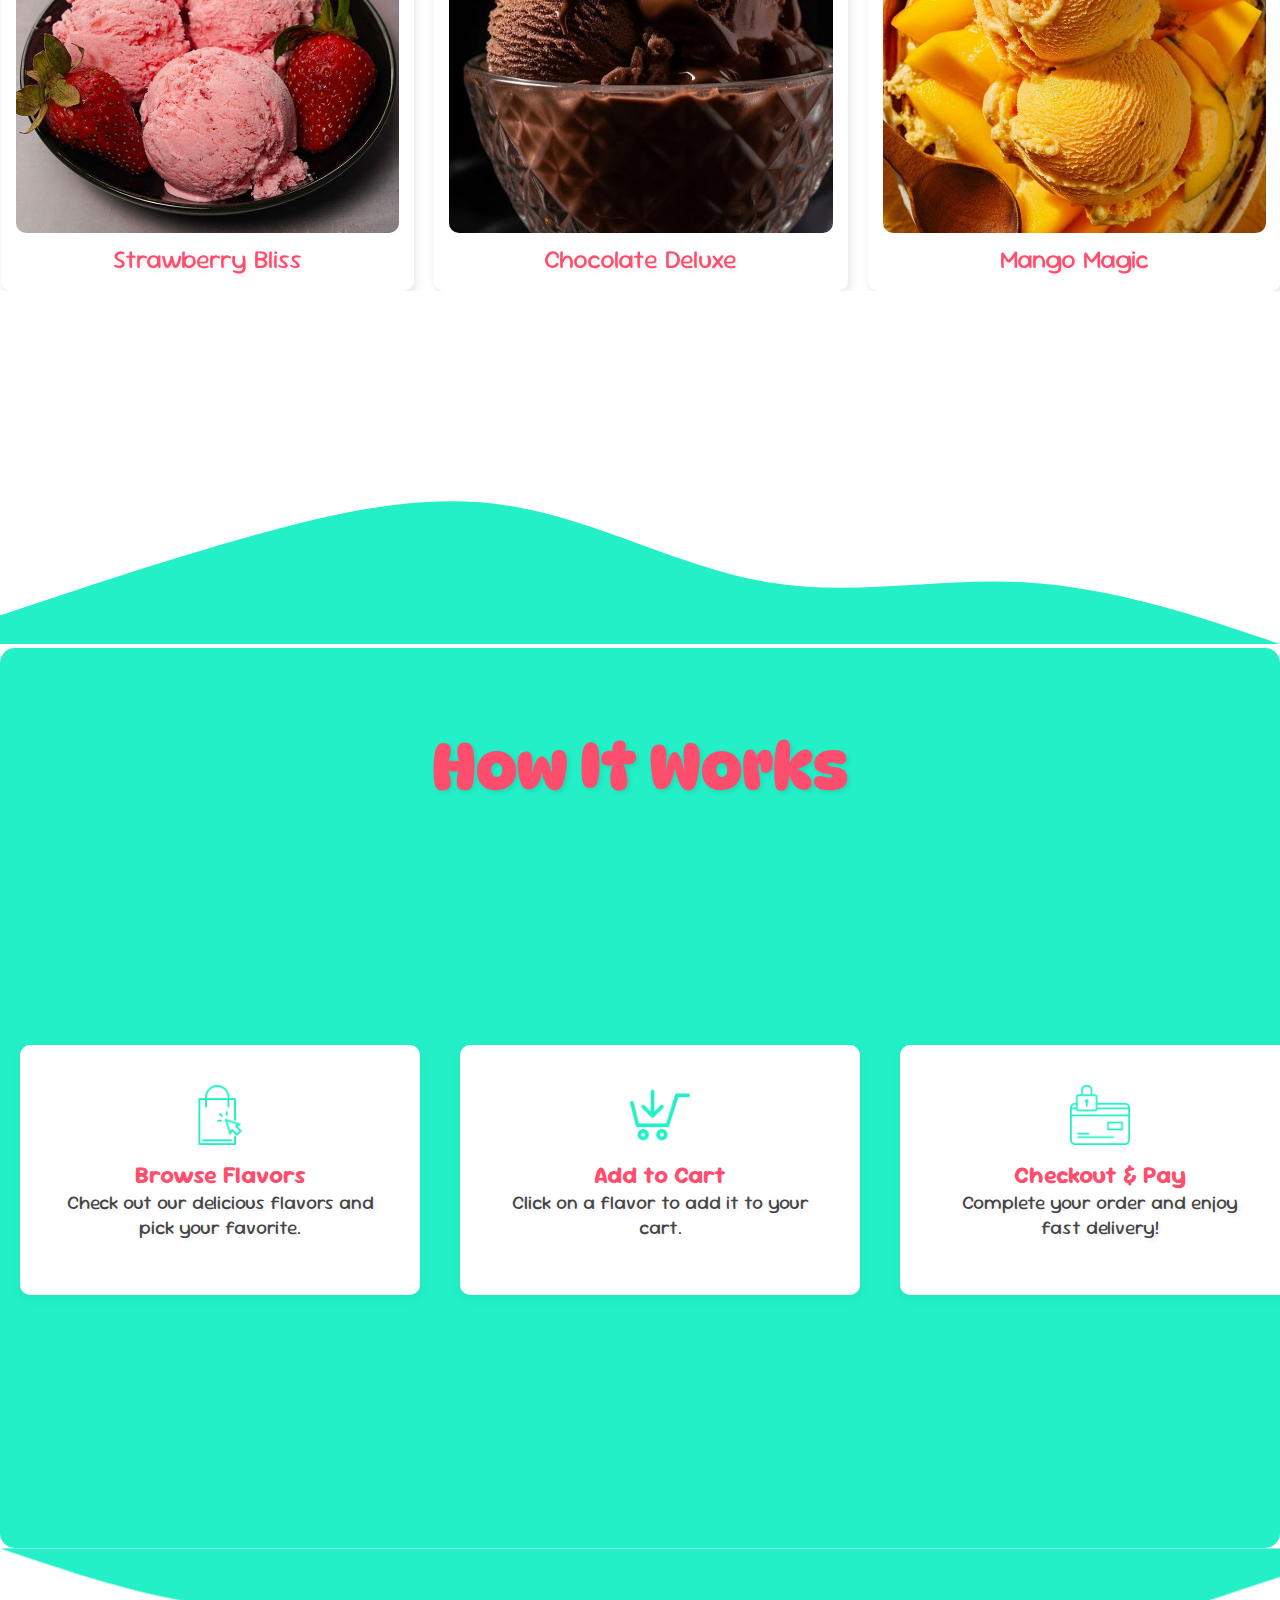
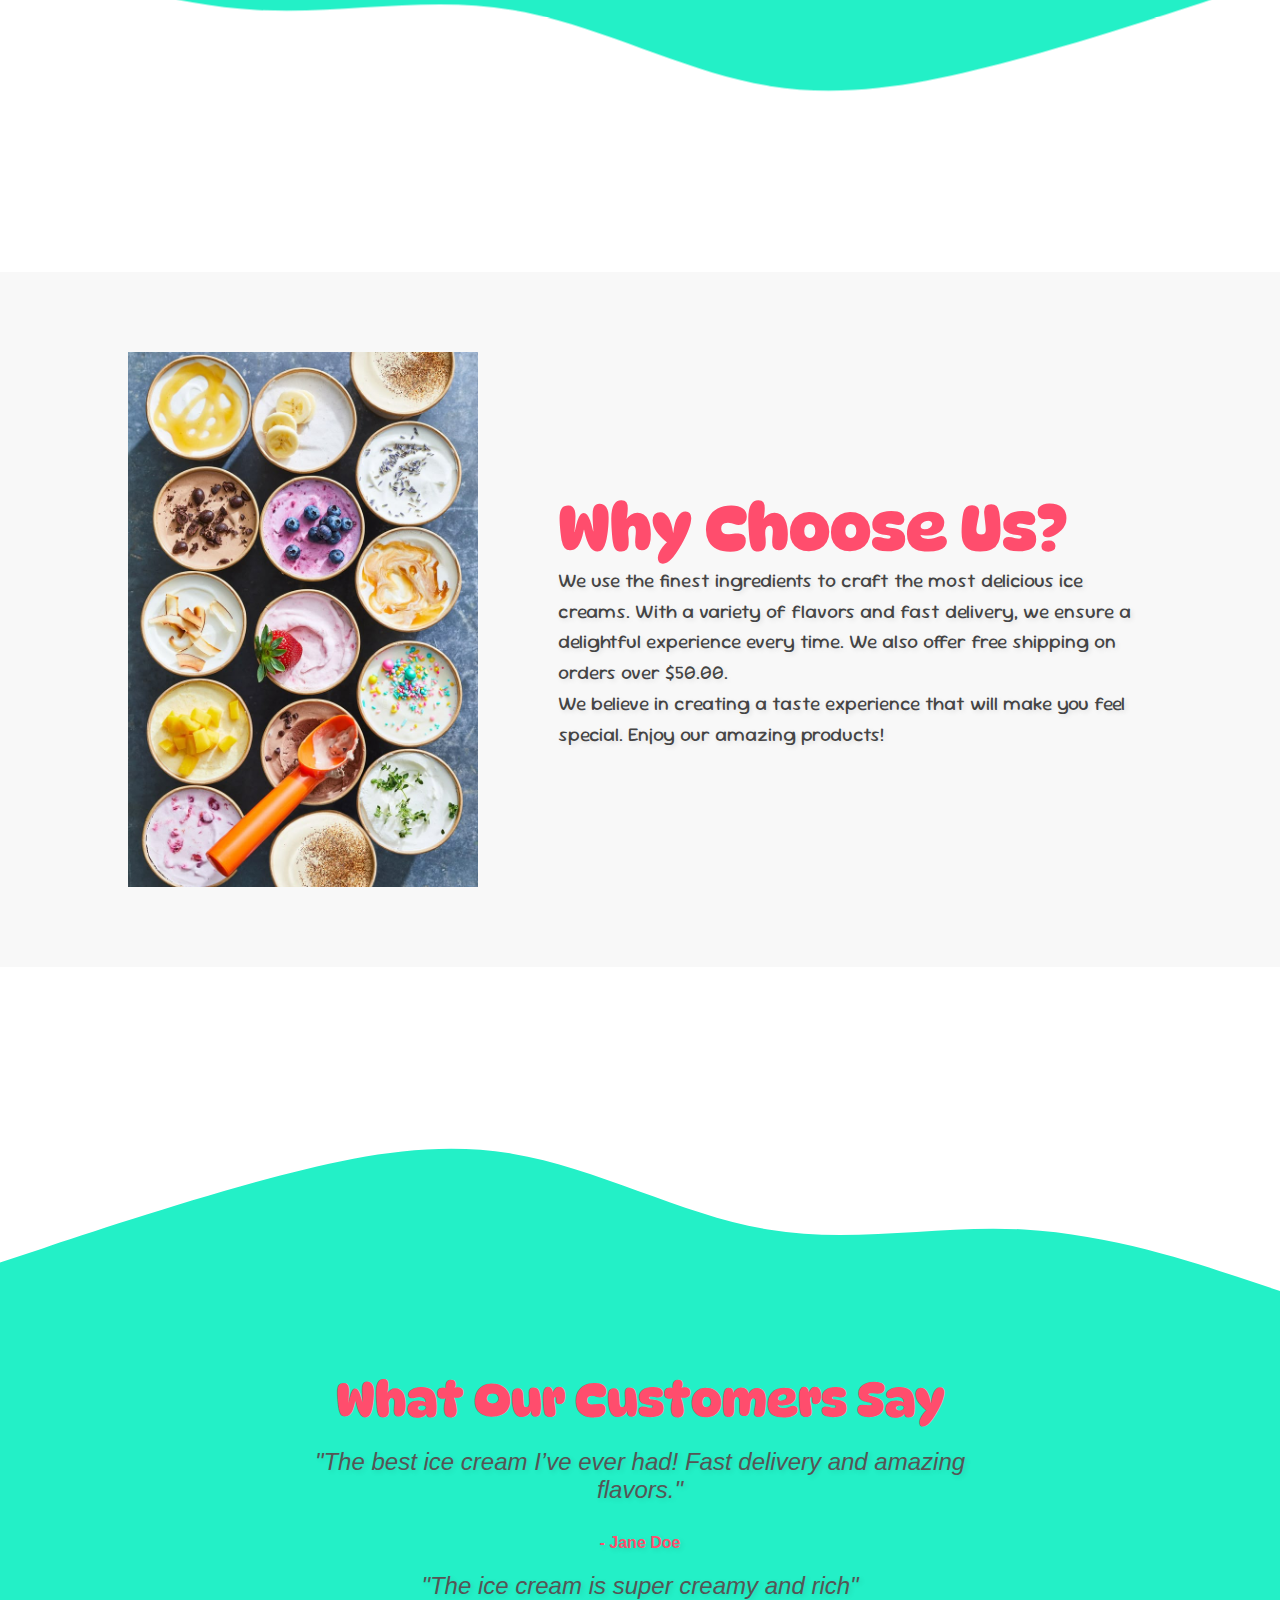
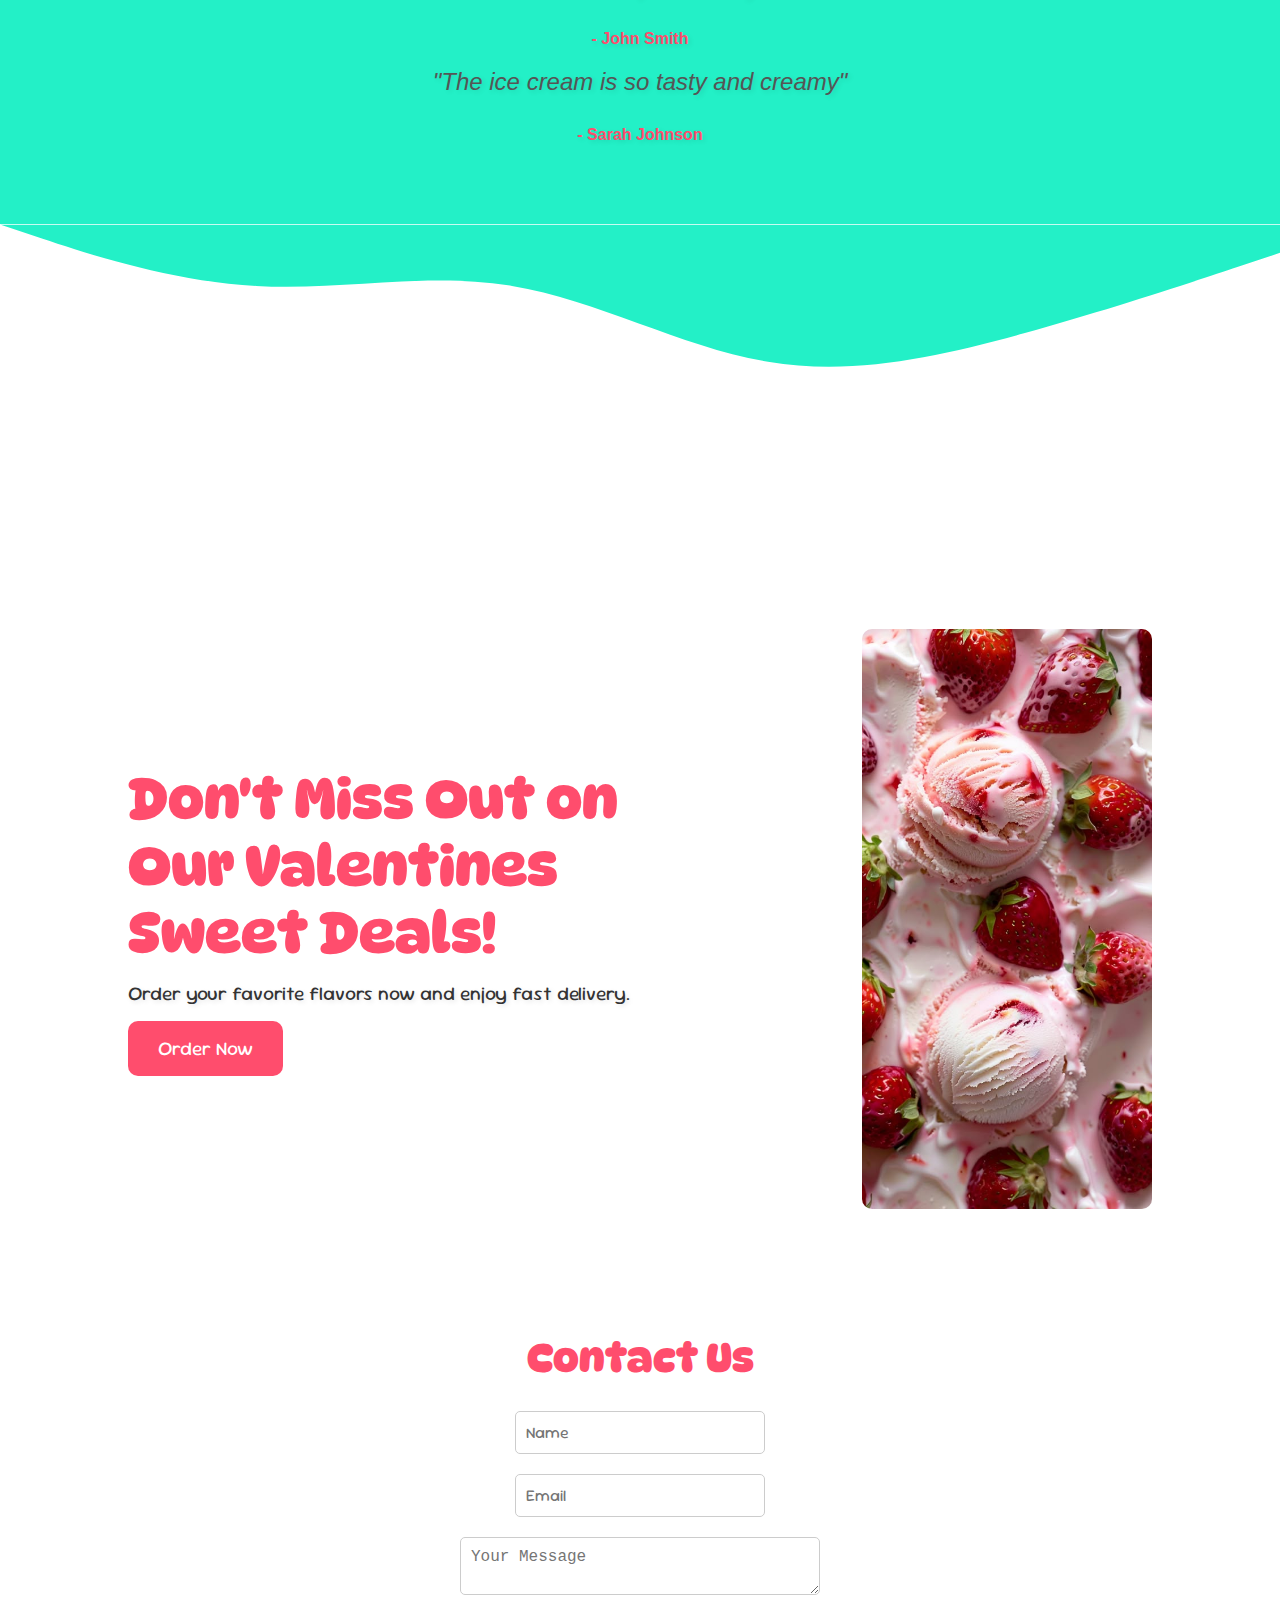
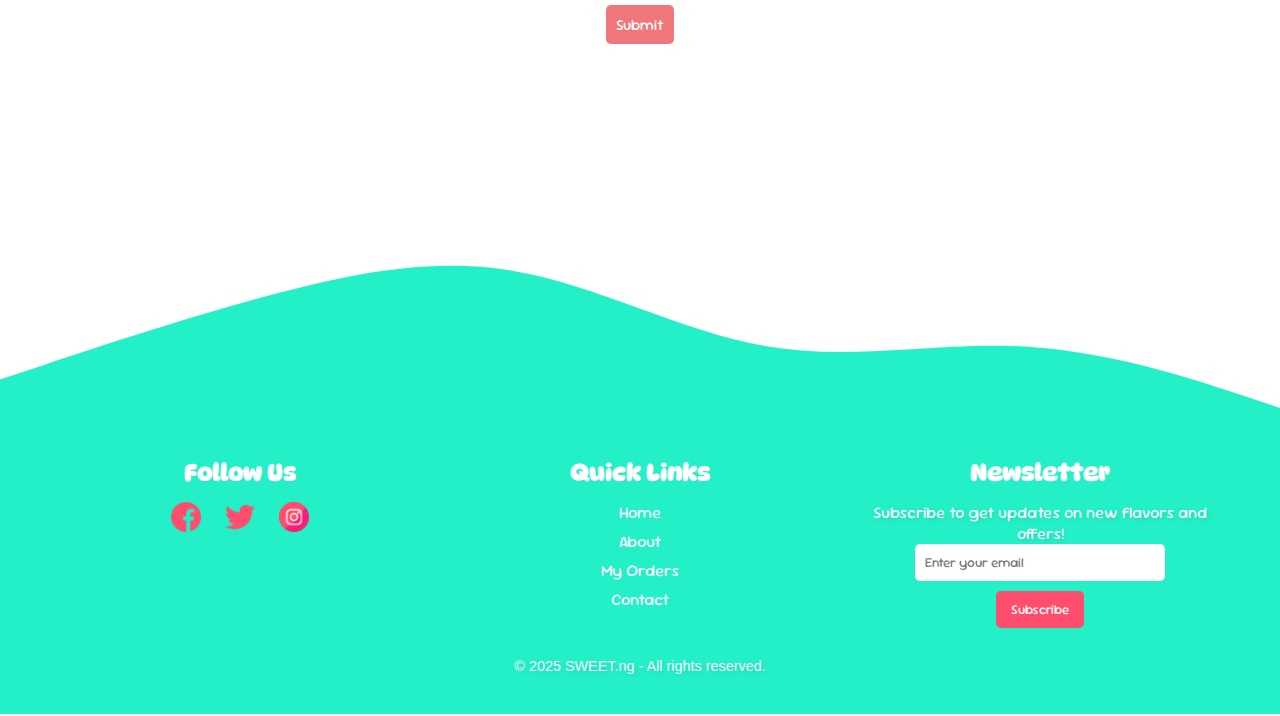
==== commit 60fb09f2: "added sections for ordering products and a cart and delivery system" ====
--- a/index.html
+++ b/index.html
@@ -30,13 +30,10 @@
       <ul class="nav-links">
         <li><a href="#home">Home</a></li>
         <li><a href="about.html">About</a></li>
-        <li><a href="#features">My Orders</a></li>
+        <li><a href="products.html">Our Products</a></li>
         <li><a href="#contact">Contact</a></li>
       </ul>
-      <div class="cart-icon">
-        <i class="fas fa-shopping-cart"></i>
-        <span id="cart-count" style="font-family: 'Sour Gummy'">0</span>
-      </div>
+
       <div class="menu-icon">
         <i class="fas fa-bars"></i>
       </div>
@@ -52,7 +49,7 @@
           believe in creating a taste experience that will make you feel
           special. Enjoy our amazing products!
         </p>
-        <button class="btn">BUY NOW</button>
+        <a href="products.html" class="btn">BUY NOW</a>
       </div>
       <div class="hero-image">
         <img src="images/Sorvete 🍦.png" alt="Ice Cream" />
@@ -153,7 +150,7 @@
       <div class="cta-text">
         <h2>Don't Miss Out on Our Valentines Sweet Deals!</h2>
         <p>Order your favorite flavors now and enjoy fast delivery.</p>
-        <a href="#" class="cta-btn">Order Now</a>
+        <a href="products.html" class="cta-btn">Order Now</a>
       </div>
       <div class="cta-image">
         <img
@@ -162,6 +159,14 @@
         />
       </div>
     </section>
+    <form class="contact-form">
+      <h2>Contact Us</h2>
+      <input type="text" placeholder="Name" required />
+      <input type="email" placeholder="Email" required />
+      <textarea placeholder="Your Message" required></textarea>
+      <button type="submit">Submit</button>
+    </form>
+
     <div class="wave-divider1">
       <img src="assets/wave.svg" alt="wave-divider" />
     </div>
@@ -200,6 +205,7 @@
     </footer>
 
     <script src="scripts.js"></script>
+    <script src="cart.js"></script>
     <script src="https://code.jquery.com/jquery-3.6.0.min.js"></script>
     <script src="https://cdnjs.cloudflare.com/ajax/libs/OwlCarousel2/2.3.4/owl.carousel.min.js"></script>
 
--- a/styles.css
+++ b/styles.css
@@ -15,7 +15,6 @@
 }
 
 nav {
-  font-family: "Exo 2";
   display: flex;
   justify-content: space-between;
   align-items: center;
@@ -63,19 +62,6 @@
   color: #ef767a;
   font-size: 2rem;
 }
-.cart-icon {
-  font-size: 20px;
-  color: #ef767a;
-  cursor: url("assets/hand-pointer.png"), auto;
-  margin-left: 20px;
-}
-.cart-icon i {
-  transition: transform 0.2s ease-in-out;
-}
-
-.cart-icon:hover i {
-  transform: scale(1.2);
-}
 
 ::-webkit-scrollbar {
   width: 7px;
@@ -112,6 +98,7 @@
   text-align: left;
 }
 .hero-content h1 {
+  z-index: 1;
   font-family: "DynaPuff";
   font-size: 4.5rem;
   color: #ef767a;
@@ -126,6 +113,7 @@
 }
 
 .hero-content p {
+  z-index: 1;
   font-family: "Sour Gummy";
   font-size: 1.5rem;
   color: #ef767a;
@@ -133,17 +121,20 @@
 }
 
 .hero-image {
+  z-index: 1;
   display: flex;
   justify-content: center;
   align-items: center;
 }
 
 .hero-image img {
+  z-index: 1;
   max-width: 70%;
   height: auto;
   animation: float 3s ease-in-out infinite;
 }
 .btn {
+  z-index: 1;
   background-color: #ef767a;
   color: #fff;
   padding: 10px 20px;
@@ -161,6 +152,7 @@
   background-color: #ff8a8e;
   box-shadow: 0 4px 8px rgba(0, 0, 0, 0.2);
 }
+
 @keyframes float {
   0% {
     transform: translateY(0px);
@@ -418,7 +410,40 @@
   max-width: 290px;
   border-radius: 10px;
 }
-
+.contact-form {
+  max-width: 400px;
+  margin: 20px auto;
+  padding: 20px;
+  background: #ffffff;
+  border-radius: 10px;
+
+  display: flex;
+  flex-direction: column;
+  gap: 10px;
+}
+
+.contact-form input,
+.contact-form textarea {
+  width: 100%;
+  padding: 10px;
+  border: 1px solid #ccc;
+  border-radius: 5px;
+  font-size: 16px;
+}
+
+.contact-form button {
+  background: #ef767a;
+  color: white;
+  padding: 10px;
+  border: none;
+  border-radius: 5px;
+  font-size: 15px;
+  cursor: url("assets/hand-pointer.png"), auto;
+}
+
+.contact-form button:hover {
+  background: #e63950;
+}
 .wave-divider {
   width: 100%;
   overflow: hidden;
@@ -504,6 +529,12 @@
 
 .social-icons img:hover {
   transform: scale(1.1);
+}
+form h2 {
+  font-family: "DynaPuff";
+  font-size: 2.5rem;
+  color: #ff4d6d;
+  margin-bottom: 20px;
 }
 
 form {
@@ -570,6 +601,7 @@
     top: 40px;
     right: 0;
     background-color: #23f0c7;
+    box-shadow: 0 2px 5px rgba(0, 0, 0, 0.1);
     width: 100%;
     text-align: center;
   }
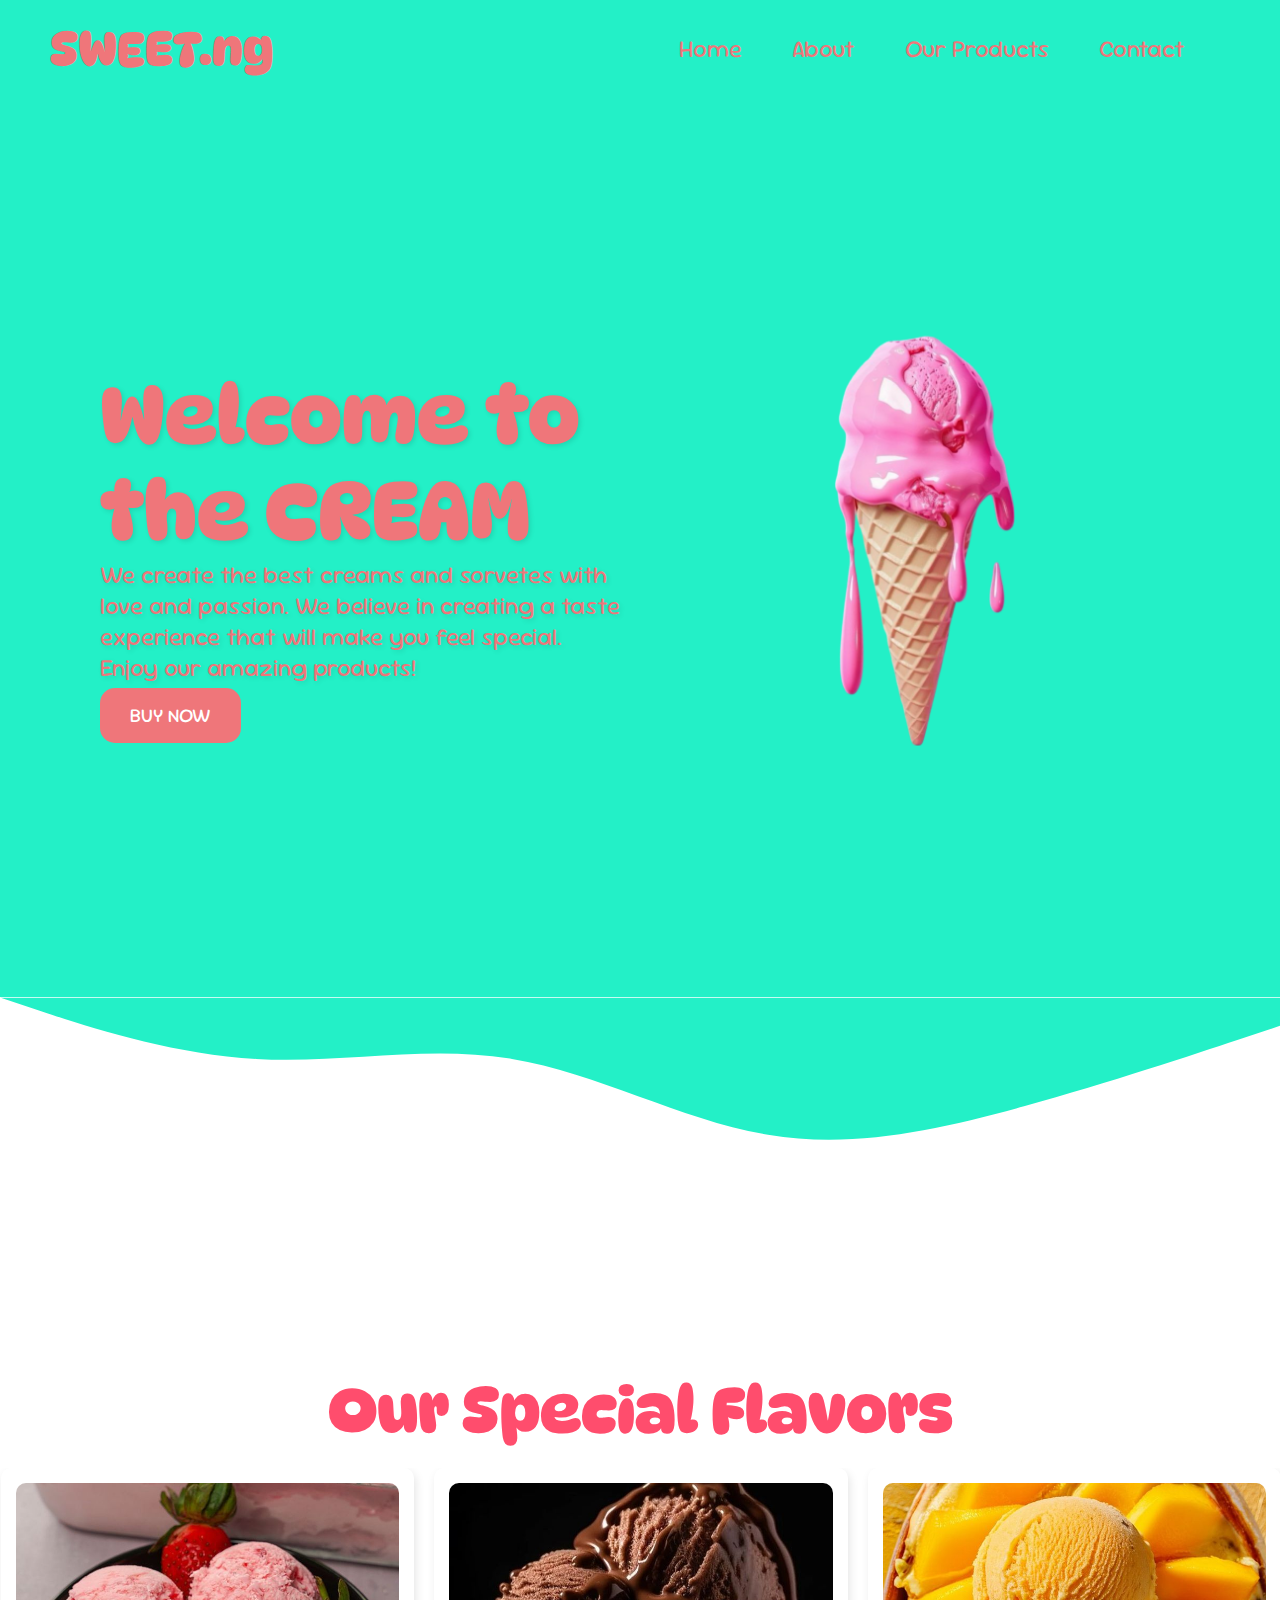
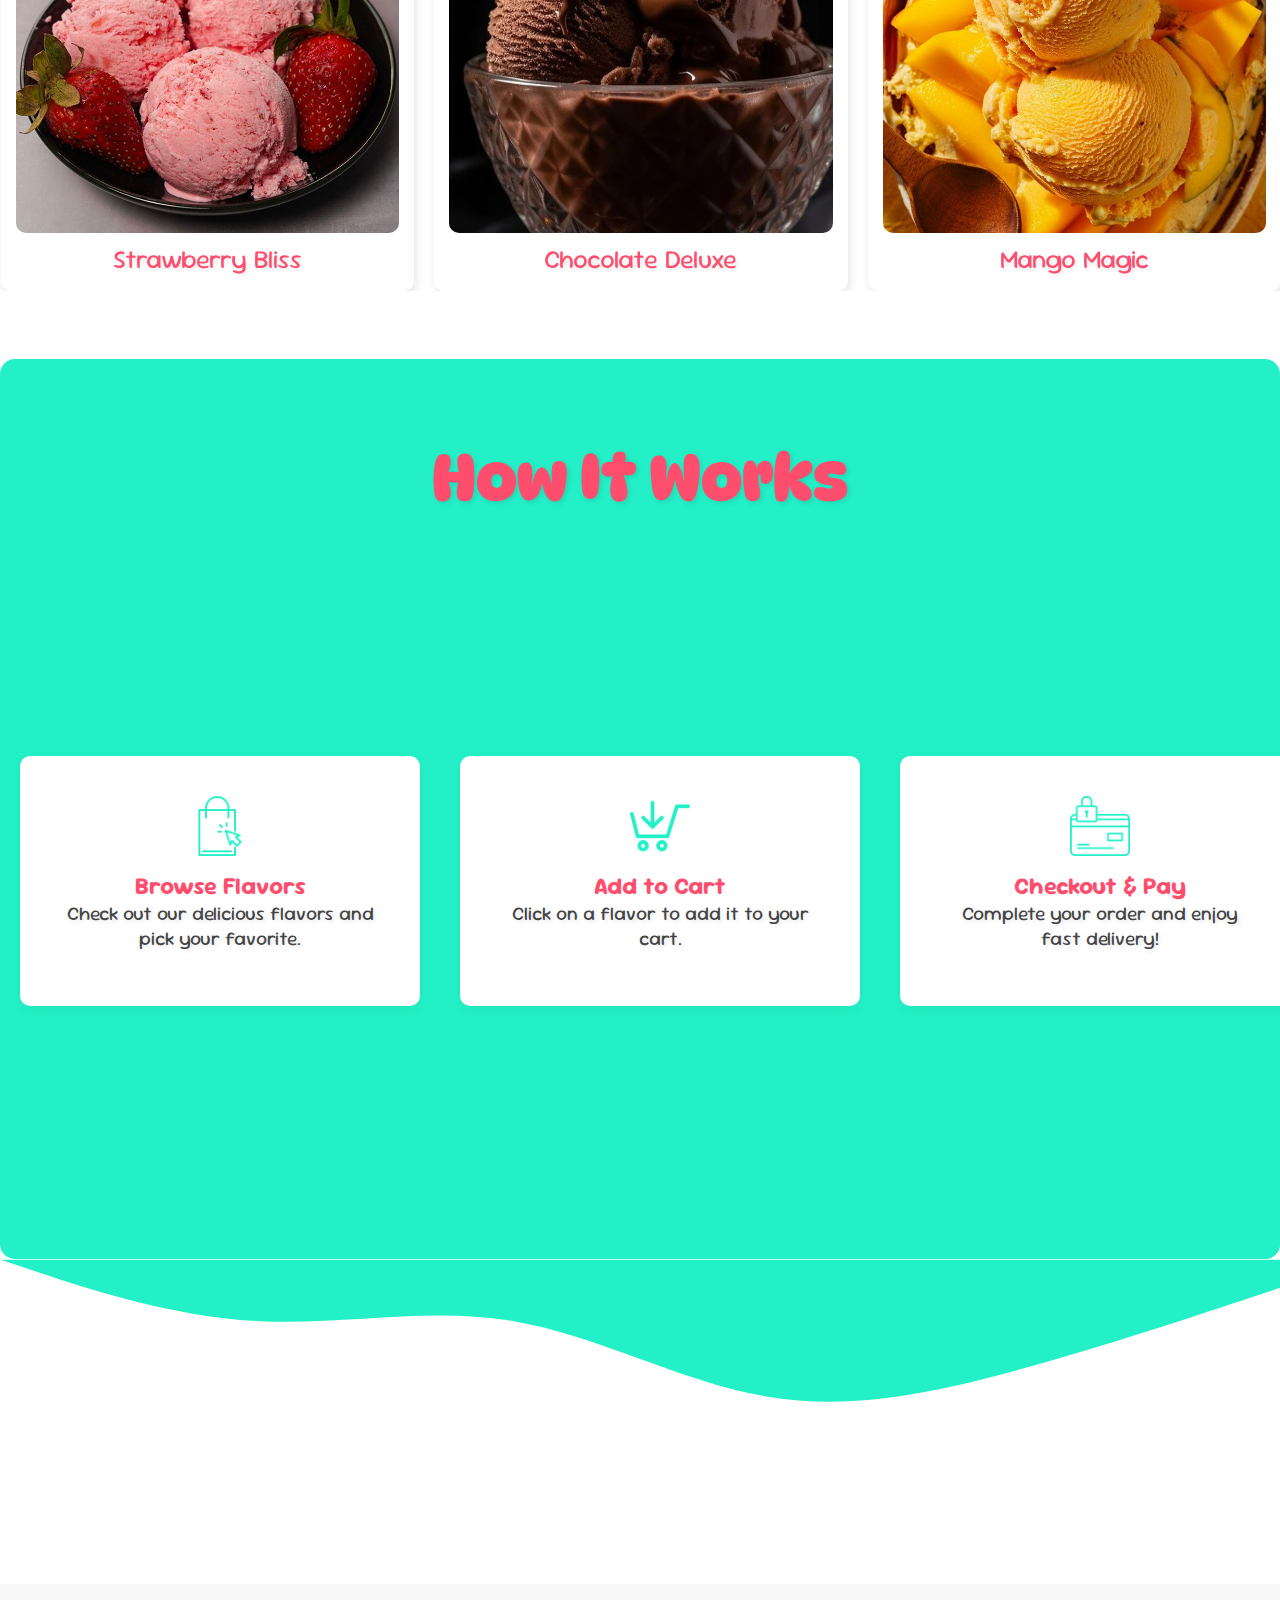
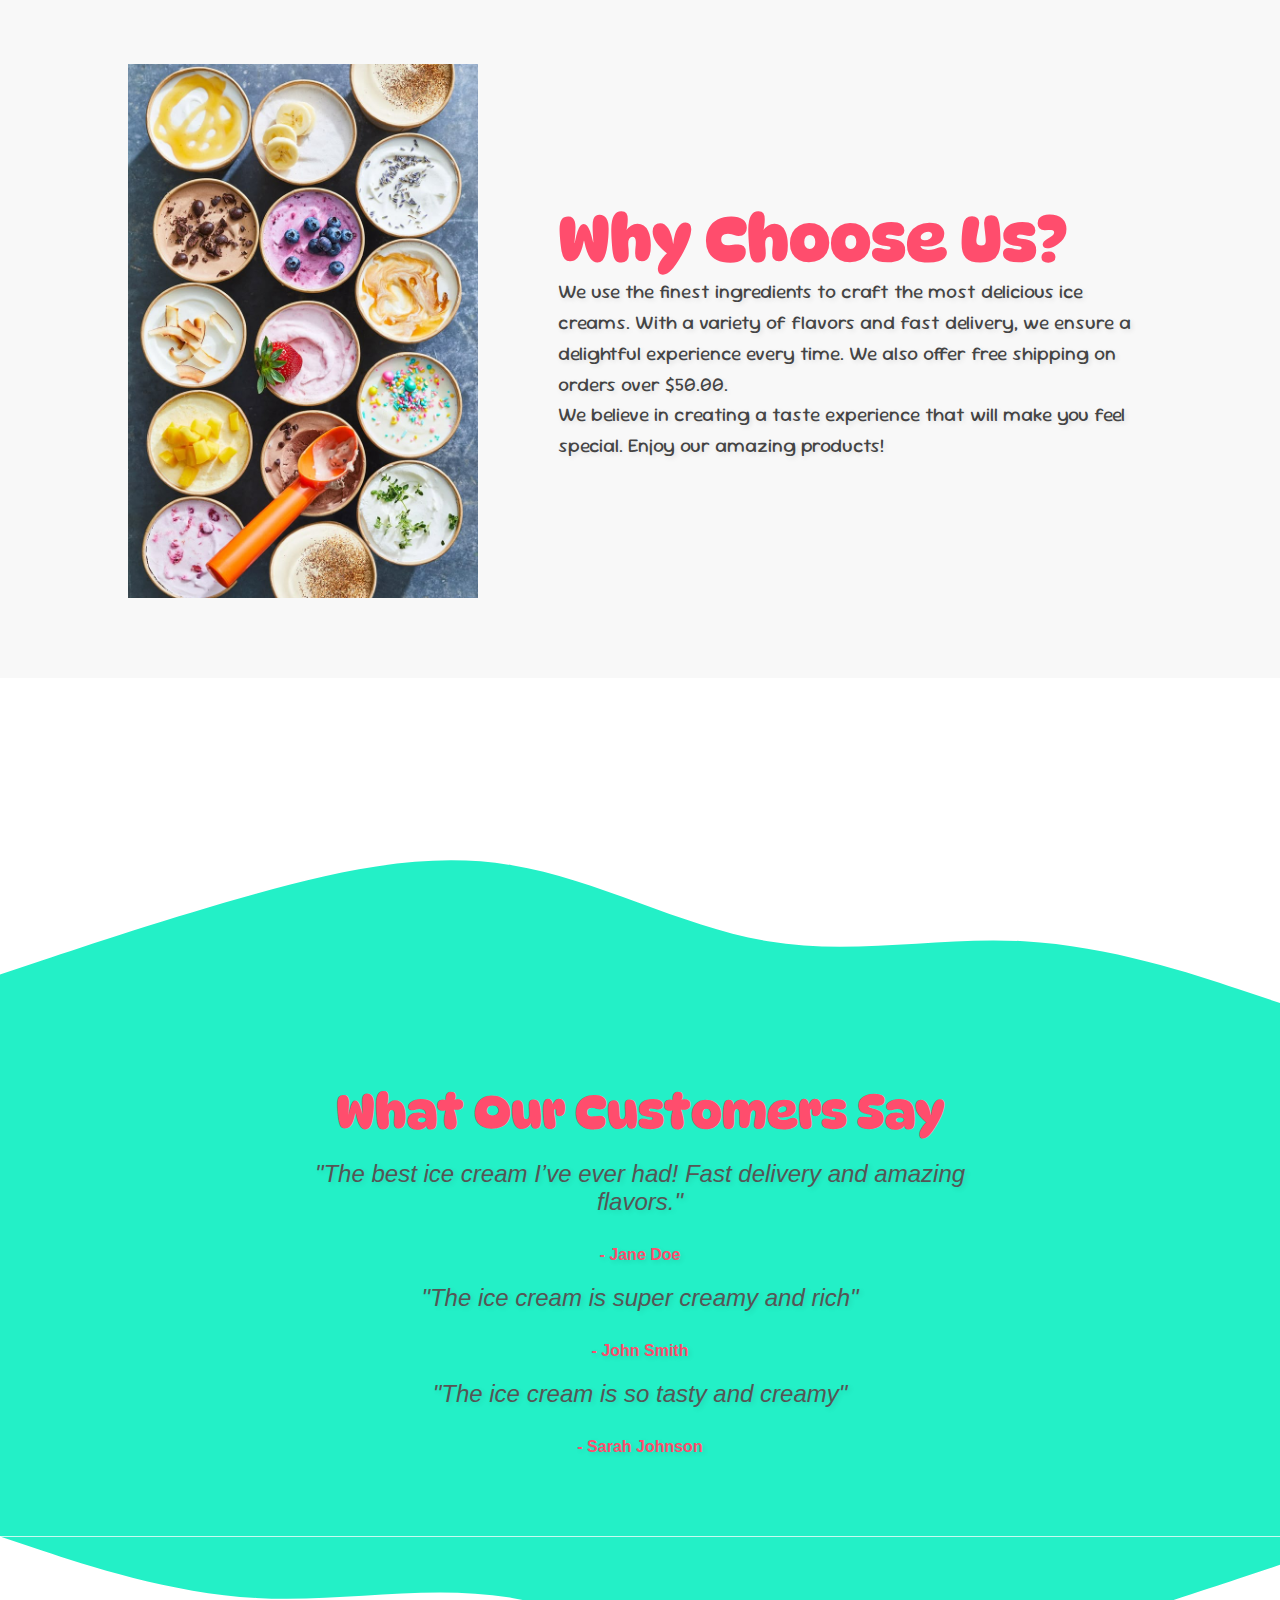
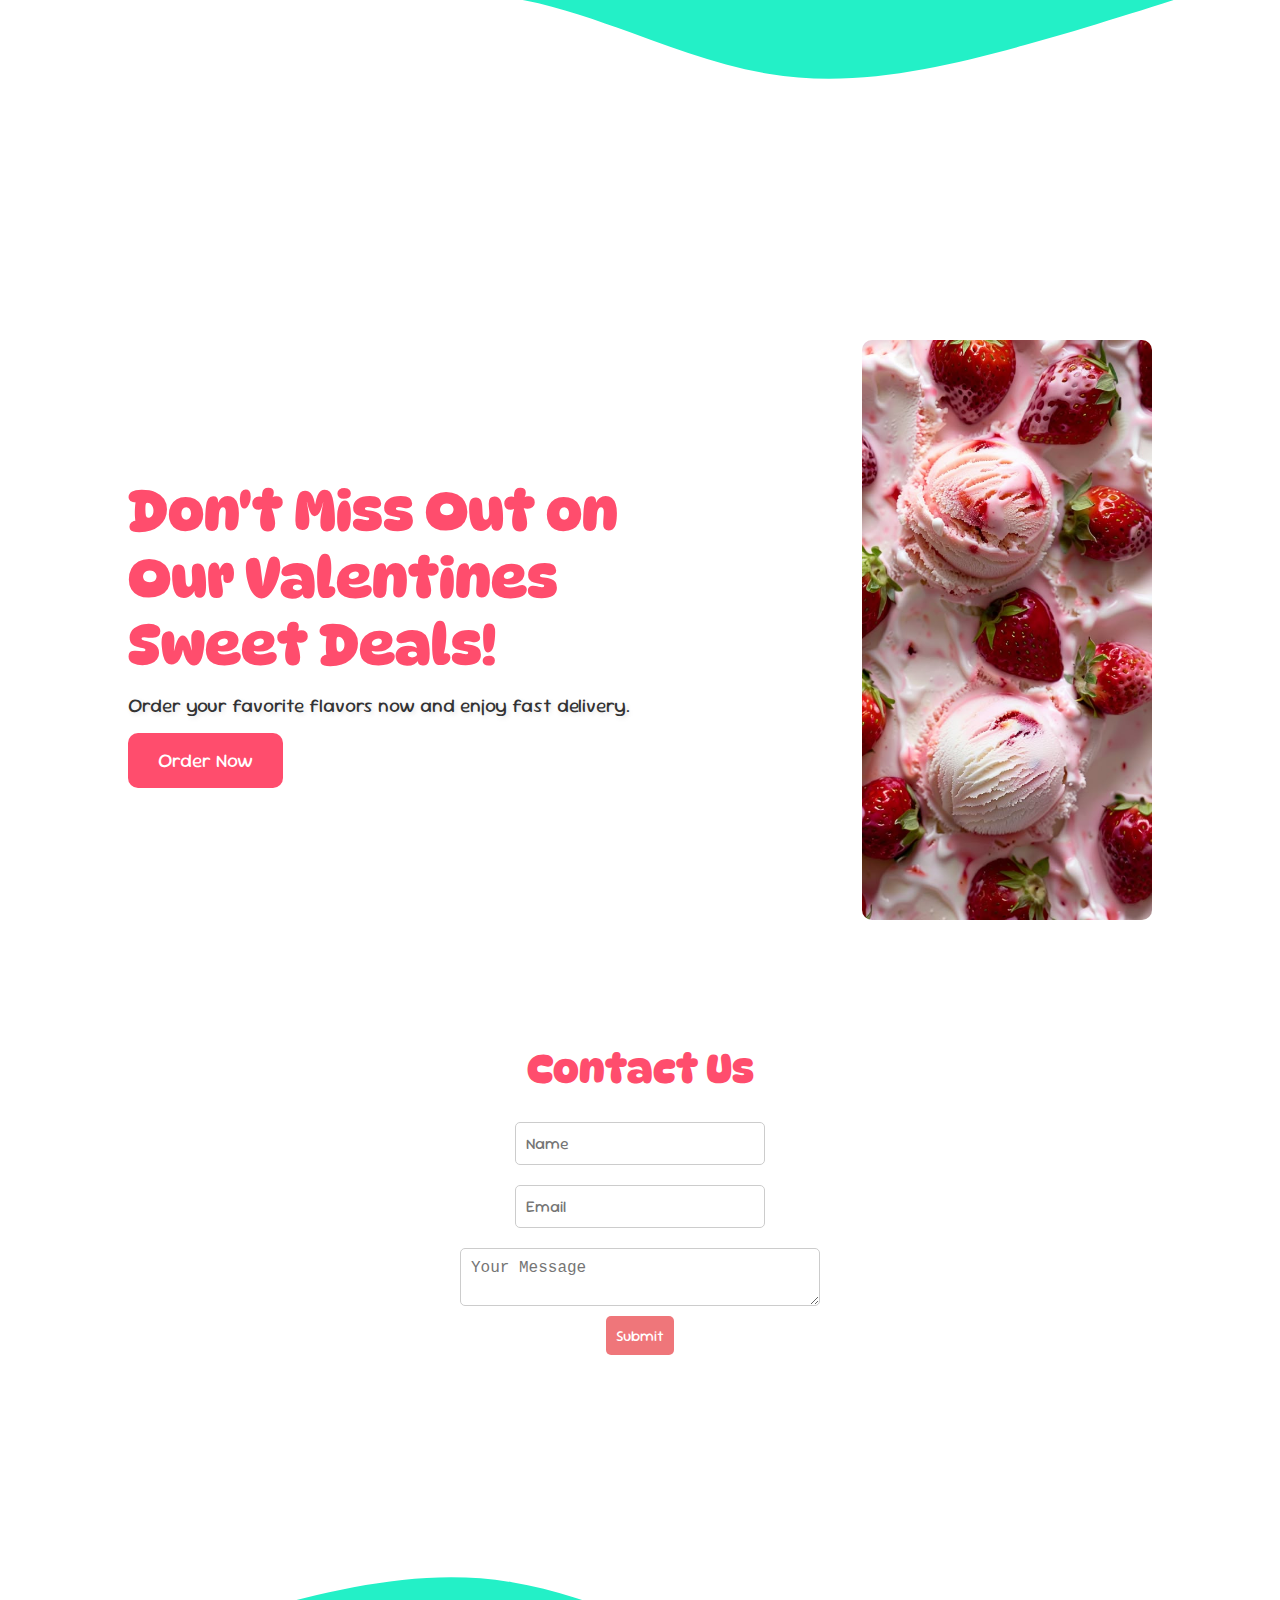
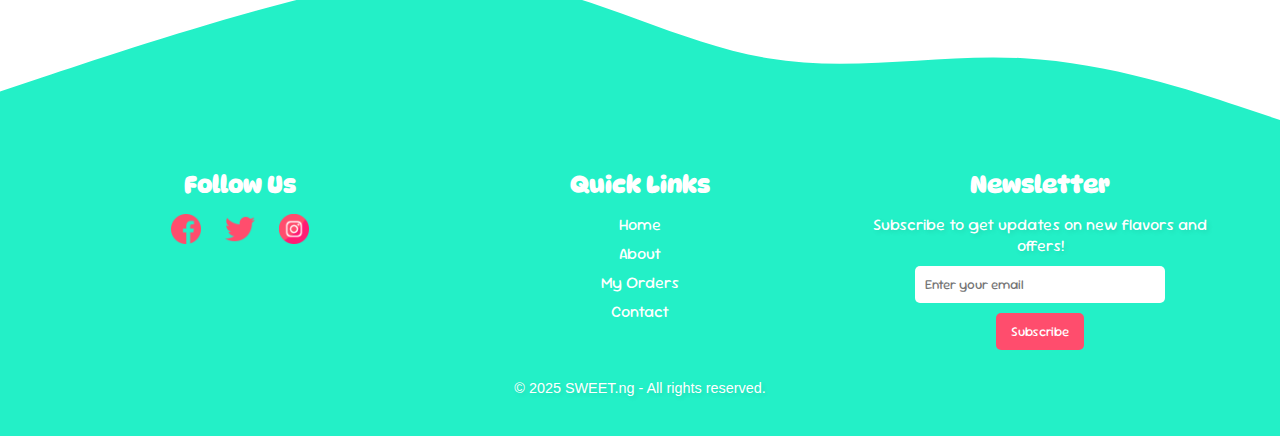
==== commit f1048ff7: "adjusted responsiveness" ====
--- a/index.html
+++ b/index.html
@@ -82,9 +82,7 @@
         </div>
       </div>
     </section>
-    <div class="wave-divider2">
-      <img src="assets/wave.svg" alt="wave-divider" />
-    </div>
+   
     <section class="ordering-guide">
       <h2>How It Works</h2>
       <div class="steps">
--- a/styles.css
+++ b/styles.css
@@ -50,6 +50,7 @@
   padding: 5px 10px;
   transition: all 0.3s ease;
   font-family: "Sour Gummy";
+  cursor: url("assets/hand-pointer.png"), auto;
 }
 
 nav ul li a:hover {
@@ -245,6 +246,7 @@
   text-align: center;
   border-radius: 15px;
   height: 100vh;
+  overflow: hidden;
 }
 
 .ordering-guide h2 {
@@ -542,6 +544,7 @@
   justify-content: center;
   align-items: center;
   flex-direction: column;
+  margin-top: 10px;
 }
 
 form input {
@@ -955,5 +958,106 @@
     font-size: 1.2rem; /* Reduce navigation link font size */
   }
 }
-
-/* Existing media queries... */
+@media only screen and (min-width: 768px) and (max-width: 1024px) {
+  .hero-section {
+    flex-direction: column;
+    align-items: center;
+    padding: 30px 40px;
+  }
+
+  .hero-content {
+    text-align: center;
+    margin-bottom: 30px;
+  }
+
+  .hero-content h1 {
+    font-size: 5rem;
+  }
+
+  .hero-content p {
+    font-size: 1.8rem;
+  }
+  .btn {
+    font-size: 1.7rem;
+    padding-top: 10px;
+    padding: 10px 30px;
+  }
+  .hero-image img {
+    max-width: 70%;
+  }
+
+  .flavors-section h2 {
+    font-size: 3rem;
+  }
+
+  .owl-carousel .flavor {
+    min-height: 250px;
+  }
+
+  .ordering-guide {
+    padding: 60px 20px;
+  }
+
+  .ordering-guide h2 {
+    font-size: 3.5rem;
+  }
+
+  .steps {
+    flex-wrap: wrap;
+    justify-content: center;
+  }
+
+  .step {
+    flex: 0 0 calc(50% - 20px);
+    margin-bottom: 20px;
+  }
+
+  .why-choose-us {
+    flex-direction: column;
+    align-items: center;
+    text-align: center;
+    padding: 60px 40px;
+  }
+
+  .why-choose-us img {
+    margin-bottom: 30px;
+  }
+
+  .cta {
+    flex-direction: column;
+    align-items: center;
+    text-align: center;
+    padding: 60px 40px;
+  }
+
+  .cta-text {
+    max-width: 100%;
+    margin-bottom: 30px;
+  }
+
+  .cta h2 {
+    font-size: 3rem;
+  }
+  .cta p {
+    font-size: 1.7rem;
+  }
+  .cta-btn {
+    font-size: 1.8rem;
+    padding: 15px 30px;
+  }
+  .cta img {
+    transform: rotate(90deg);
+    width: 100%;
+    max-width: 600px;
+  }
+
+  .footer-container {
+    flex-wrap: wrap;
+    justify-content: space-around;
+  }
+
+  .footer-section {
+    flex: 0 0 calc(50% - 20px);
+    margin-bottom: 30px;
+  }
+}
